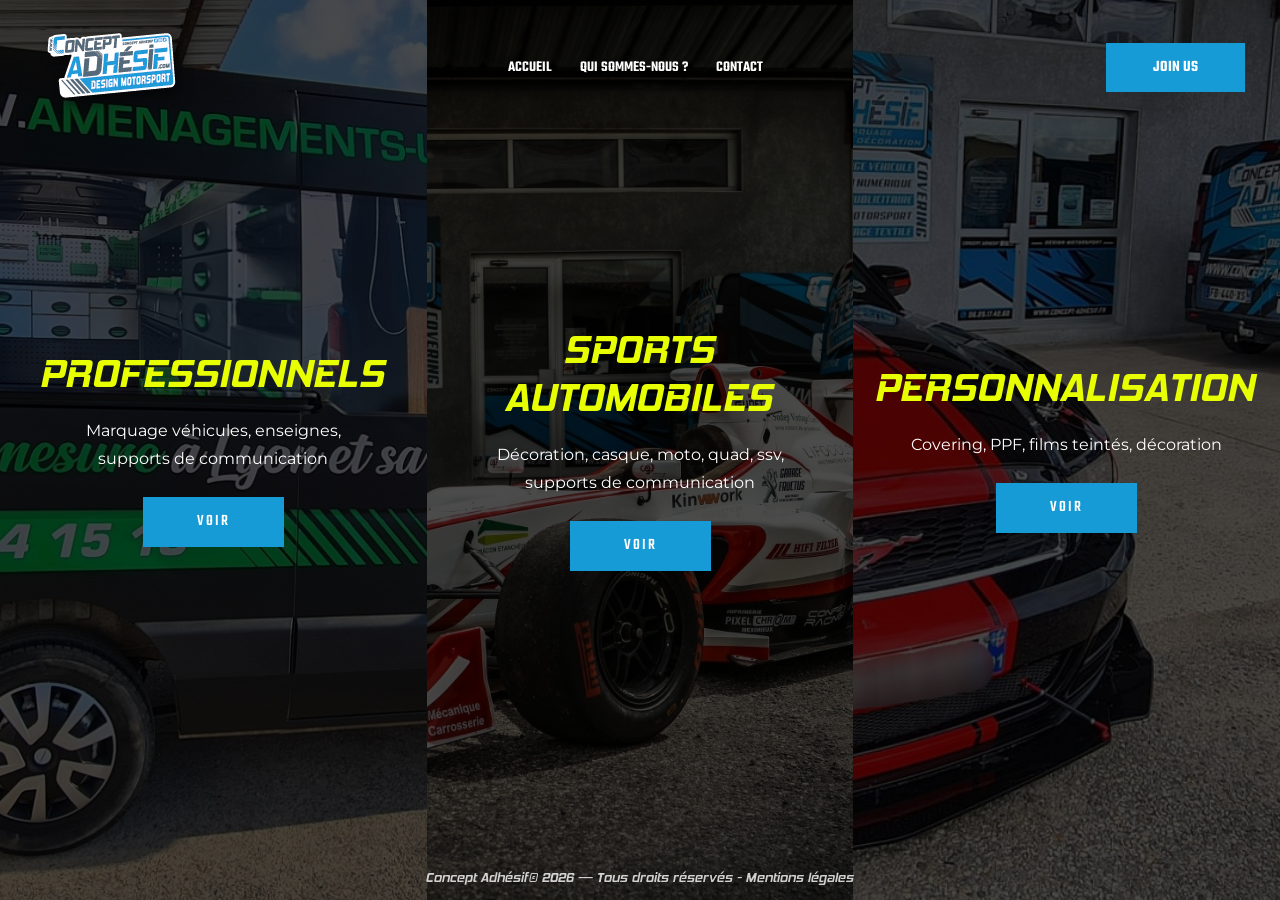
==== index.html @ bd7f1be7 "Ajouts de la base du site" ====
<!doctype html>
<html class="no-js" lang="zxx">

<head>
    <meta charset="utf-8">
    <meta http-equiv="x-ua-compatible" content="ie=edge">
    <title>gym</title>
    <meta name="description" content="">
    <meta name="viewport" content="width=device-width, initial-scale=1">

    <!-- <link rel="manifest" href="site.webmanifest"> -->
    <link rel="shortcut icon" type="image/x-icon" href="img/favicon.png">
    <!-- Place favicon.ico in the root directory -->

    <!-- CSS here -->
    <link rel="stylesheet" href="css/bootstrap.min.css">
    <link rel="stylesheet" href="css/owl.carousel.min.css">
    <link rel="stylesheet" href="css/magnific-popup.css">
    <link rel="stylesheet" href="css/font-awesome.min.css">
    <link rel="stylesheet" href="css/themify-icons.css">
    <link rel="stylesheet" href="css/gijgo.css">
    <link rel="stylesheet" href="css/nice-select.css">
    <link rel="stylesheet" href="css/flaticon.css">
    <link rel="stylesheet" href="css/slicknav.css">

    <link rel="stylesheet" href="css/style.css">
    <!-- <link rel="stylesheet" href="css/responsive.css"> -->
</head>

<body>
    <!--[if lte IE 9]>
            <p class="browserupgrade">You are using an <strong>outdated</strong> browser. Please <a href="https://browsehappy.com/">upgrade your browser</a> to improve your experience and security.</p>
        <![endif]-->

    <!-- header-start -->
    <header>
        <div class="header-area ">
            <div id="sticky-header" class="main-header-area">
                <div class="container-fluid ">
                    <div class="header_bottom_border">
                        <div class="row align-items-center">
                            <div class="col-xl-3 col-lg-2">
                                <div class="logo">
                                    <a href="index.html">
                                        <img src="img/logo-01.png" alt="">
                                    </a>
                                </div>
                            </div>
                            <div class="col-xl-6 col-lg-7">
                                <div class="main-menu  d-none d-lg-block">
                                    <nav>
                                        <ul id="navigation">
                                            <li><a href="index.html">Accueil</a></li>
                                            <li><a href="about.html">Qui sommes-nous ?</a></li>
                                            <li><a href="contact.html">Contact</a></li>
                                        </ul>
                                    </nav>
                                </div>
                            </div>
                            <div class="col-xl-3 col-lg-3 d-none d-lg-block">
                                <div class="Appointment">
                                    <div class="book_btn d-none d-lg-block">
                                        <a href="#">Join Us</a>
                                    </div>
                                </div>
                            </div>
                            <div class="col-12">
                                <div class="mobile_menu d-block d-lg-none"></div>
                            </div>
                        </div>
                    </div>

                </div>
            </div>
        </div>
    </header>
    <!-- header-end -->

    <!--  slider_area_start
    <div class="slider_area">
        <div class="slider_active owl-carousel">
            <div class="single_slider  d-flex align-items-center slider_bg_1 overlay">
                <div class="container">
                    <div class="row align-items-center justify-content-center">
                        <div class="col-xl-12">
                            <div class="slider_text text-center">
                                <span>Build Up Your</span>
                                <h3>Body Shape</h3>
                                <p>Build Your Body and Fitness with Professional Touch</p>
                                <a href="#" class="boxed-btn3">Join Us</a>
                            </div>
                        </div>
                    </div>
                </div>
            </div>
            <div class="single_slider  d-flex align-items-center slider_bg_2 overlay">
                <div class="container">
                    <div class="row align-items-center justify-content-center">
                        <div class="col-xl-12">
                            <div class="slider_text text-center">
                                <span>Build Up Your</span>
                                <h3>Strength</h3>
                                <p>Build Your Body and Fitness with Professional Touch</p>
                                <a href="#" class="boxed-btn3">Join Us</a>
                            </div>
                        </div>
                    </div>
                </div>
            </div>
            <div class="single_slider  d-flex align-items-center slider_bg_1 overlay">
                <div class="container">
                    <div class="row align-items-center justify-content-center">
                        <div class="col-xl-12">
                            <div class="slider_text text-center">
                                <span>Build Up Your</span>
                                <h3>Body Shape</h3>
                                <p>Build Your Body and Fitness with Professional Touch</p>
                                <a href="#" class="boxed-btn3">Join Us</a>
                            </div>
                        </div>
                    </div>
                </div>
            </div>
            <div class="single_slider  d-flex align-items-center slider_bg_2 overlay">
                <div class="container">
                    <div class="row align-items-center justify-content-center">
                        <div class="col-xl-12">
                            <div class="slider_text text-center">
                                <span>Build Up Your</span>
                                <h3>Strength</h3>
                                <p>Build Your Body and Fitness with Professional Touch</p>
                                <a href="#" class="boxed-btn3">Join Us</a>
                            </div>
                        </div>
                    </div>
                </div>
            </div>
        </div>
    </div>
     slider_area_end --> 

    <!-- catagory_area  -->
    <div class="catagory_area full-height">
    <div class="container-fluid p-0 h-100">
        <div class="row no-gutters h-100">
            
            <div class="col-lg-4 col-md-4 col-sm-12 h-100">
                <div class="single_catagory text-center overlay2 cat_bg_1 h-100">
                    <h3>Professionnels</h3>
                    <p>Marquage véhicules, enseignes,<br>supports de communication</p>
                    <a href="#" class="boxed-btn3">Voir</a>
                </div>
            </div>

            <div class="col-lg-4 col-md-4 col-sm-12 h-100">
                <div class="single_catagory text-center overlay2 cat_bg_2 h-100">
                    <h3>Sports automobiles</h3>
                    <p>Décoration, casque, moto, quad, ssv,<br>supports de communication</p>
                    <a href="#" class="boxed-btn3">Voir</a>
                </div>
            </div>

            <div class="col-lg-4 col-md-4 col-sm-12 h-100">
                <div class="single_catagory text-center overlay2 cat_bg_3 h-100">
                    <h3>Personnalisation</h3>
                    <p>Covering, PPF, films teintés, décoration</p>
                    <a href="#" class="boxed-btn3">Voir</a>
                </div>
            </div>
        </div>
    </div>
</div>
<div class="footer-text">
    Concept Adhésif© 2026 — Tous droits réservés - Mentions légales
</div>
    <!--/ catagory_area  -->

    <!-- features_area_start 
    <div class="features_area">
        <div class="container">
            <div class="row">
                <div class="col-xl-12">
                    <div class="section_title text-center mb-73">
                        <h3>Our Features</h3>
                        <p>There are many variations of passages of lorem Ipsum available, but the majority <br> have suffered alteration.</p>
                    </div>
                </div>
            </div>
            <div class="row">
                <div class="col-lg-3 col-md-6">
                    <div class="single_feature text-center mb-73">
                        <div class="icon">
                            <img src="img/svg_icon/1.svg" alt="">
                        </div>
                        <h4>Weightlifting</h4>
                        <p>There are many variations of passages of lorem Ipsum available.</p>
                    </div>
                </div>
                <div class="col-lg-3 col-md-6">
                    <div class="single_feature text-center">
                        <div class="icon">
                            <img src="img/svg_icon/2.svg" alt="">
                        </div>
                        <h4>Specific Muscles</h4>
                        <p>There are many variations of passages of lorem Ipsum available.</p>
                    </div>
                </div>
                <div class="col-lg-3 col-md-6">
                    <div class="single_feature text-center">
                        <div class="icon">
                            <img src="img/svg_icon/3.svg" alt="">
                        </div>
                        <h4>Flex Your Muscles</h4>
                        <p>There are many variations of passages of lorem Ipsum available.</p>
                    </div>
                </div>
                <div class="col-lg-3 col-md-6">
                    <div class="single_feature text-center">
                        <div class="icon">
                            <img src="img/svg_icon/4.svg" alt="">
                        </div>
                        <h4>Cardio Exercises</h4>
                        <p>There are many variations of passages of lorem Ipsum available.</p>
                    </div>
                </div>
            </div>
        </div>
    </div>
     features_area_end  -->
<!--
    <div class="offer_area offer_bg">
        <div class="container">
            <div class="row justify-content-end">
                <div class="col-lg-6">
                    <div class="offer_text">
                        <h4>A Big Offer for <br>
                                This Summer</h4>
                        <h3>50% Off</h3>
                        <p>There are many variations of passages of lorem Ipsum available, but the majority have suffered alteration.</p>
                        <a href="#" class="boxed-btn3">Join Now</a>
                    </div>
                </div>
            </div>
        </div>
    </div>



    <div class="priscing_area">
            <div class="container">
                    <div class="row">
                            <div class="col-xl-12">
                                <div class="section_title text-center mb-73">
                                    <h3>Our Pricing</h3>
                                    <p>There are many variations of passages of lorem Ipsum available, but the majority <br> have suffered alteration.</p>
                                </div>
                            </div>
                        </div>
                <div class="row">
                    <div class="col-lg-4 col-md-6">
                        <div class="single_prising text-center">
                            <div class="prising_header">
                                    <h3>Beginner</h3>
                                    <span>$45/m</span>
                            </div>
                            <div class="pricing_body">
                                <ul>
                                    <li>24h unlimited access</li>
                                    <li>Trainer Advice</li>
                                    <li class="off-color">Locker + Bathroom</li>
                                    <li class="off-color">Personal trainer</li>
                                </ul>
                            </div>
                            <div class="pricing_btn">
                                    <a href="#" class="boxed-btn3">Join Now</a>
                            </div>
                        </div>
                    </div>
                    <div class="col-lg-4 col-md-6">
                        <div class="single_prising text-center">
                            <div class="prising_header">
                                    <h3>Expert</h3>
                                    <span>$45/m</span>
                            </div>
                            <div class="pricing_body">
                                <ul>
                                    <li>24h unlimited access</li>
                                    <li>Trainer Advice</li>
                                    <li class="off-color">Locker + Bathroom</li>
                                    <li class="off-color">Personal trainer</li>
                                </ul>
                            </div>
                            <div class="pricing_btn">
                                    <a href="#" class="boxed-btn3">Join Now</a>
                            </div>
                        </div>
                    </div>
                    <div class="col-lg-4 col-md-6">
                        <div class="single_prising text-center">
                            <div class="prising_header">
                                    <h3>Pro</h3>
                                    <span>$45/m</span>
                            </div>
                            <div class="pricing_body">
                                <ul>
                                    <li>24h unlimited access</li>
                                    <li>Trainer Advice</li>
                                    <li class="off-color">Locker + Bathroom</li>
                                    <li class="off-color">Personal trainer</li>
                                </ul>
                            </div>
                            <div class="pricing_btn">
                                    <a href="#" class="boxed-btn3">Join Now</a>
                            </div>
                        </div>
                    </div>
                </div>
            </div>
        </div>

-->

    <!-- gallery_start 
    <div class="gallery_area">
        <div class="single_gallery big_img">
            <div class="hover_pop">
                    <a class="popup-image" href="img/gallery/1.png">
                        <i class="ti-plus"></i>
                    </a>
            </div>
            <img src="img/gallery/1.png" alt="">
        </div>
        <div class="single_gallery big_img">
                <div class="hover_pop">
                        <a class="popup-image" href="img/gallery/2.png">
                            <i class="ti-plus"></i>
                        </a>
                </div>
            <img src="img/gallery/2.png" alt="">
        </div>
        <div class="single_gallery small_img">
                <div class="hover_pop">
                        <a class="popup-image" href="img/gallery/3.png">
                            <i class="ti-plus"></i>
                        </a>
                </div>
            <img src="img/gallery/3.png" alt="">
        </div>
        <div class="single_gallery small_img">
                <div class="hover_pop">
                        <a class="popup-image" href="img/gallery/4.png">
                            <i class="ti-plus"></i>
                        </a>
                </div>
                <img src="img/gallery/4.png" alt="">
            </div>
        <div class="single_gallery big_img">
                <div class="hover_pop">
                        <a class="popup-image" href="img/gallery/5.png">
                            <i class="ti-plus"></i>
                        </a>
                </div>
            <img src="img/gallery/5.png" alt="">
        </div>
        <div class="single_gallery big_img">
                <div class="hover_pop">
                        <a class="popup-image" href="img/gallery/6.png">
                            <i class="ti-plus"></i>
                        </a>
                </div>
            <img src="img/gallery/6.png" alt="">
        </div>

    </div>
    gallery_area_end  -->
    <!-- <a href="#" class="view_pore boxed-btn3">View More</a> -->
    <!-- team_area_start 
    <div class="team_area team_bg_1 overlay2">
            <div class="container">
                    <div class="row">
                            <div class="col-xl-12">
                                <div class="section_title text-center mb-73">
                                    <h3>Our Trainers</h3>
                                    <p>There are many variations of passages of lorem Ipsum available, but the majority <br> have suffered alteration.</p>
                                </div>
                            </div>
                        </div>
                <div class="row">
                    <div class="col-lg-4 col-md-6">
                        <div class="single_team">
                            <div class="team_thumb">
                                <img src="img/team/1.png" alt="">
                                <div class="team_hover">
                                    <div class="hover_inner text-center">
                                        <ul>
                                            <li><a href="#"> <i class="fa fa-facebook"></i> </a></li>
                                            <li><a href="#"> <i class="fa fa-twitter"></i> </a></li>
                                            <li><a href="#"> <i class="fa fa-instagram"></i> </a></li>
                                        </ul>
                                    </div>
                                </div>
                            </div>
                            <div class="team_title text-center">
                                <h3>Jessica Mino</h3>
                                <p>Woman Trainer</p>
                            </div>
                        </div>
                    </div>
                    <div class="col-lg-4 col-md-6">
                        <div class="single_team">
                            <div class="team_thumb">
                                <img src="img/team/2.png" alt="">
                                <div class="team_hover">
                                    <div class="hover_inner text-center">
                                        <ul>
                                            <li><a href="#"> <i class="fa fa-facebook"></i> </a></li>
                                            <li><a href="#"> <i class="fa fa-twitter"></i> </a></li>
                                            <li><a href="#"> <i class="fa fa-instagram"></i> </a></li>
                                        </ul>
                                    </div>
                                </div>
                            </div>
                            <div class="team_title text-center">
                                <h3>Amit Khan</h3>
                                <p>Men Trainer</p>
                            </div>
                        </div>
                    </div>
                    <div class="col-lg-4 col-md-6">
                        <div class="single_team">
                            <div class="team_thumb">
                                <img src="img/team/3.png" alt="">
                                <div class="team_hover">
                                    <div class="hover_inner text-center">
                                        <ul>
                                            <li><a href="#"> <i class="fa fa-facebook"></i> </a></li>
                                            <li><a href="#"> <i class="fa fa-twitter"></i> </a></li>
                                            <li><a href="#"> <i class="fa fa-instagram"></i> </a></li>
                                        </ul>
                                    </div>
                                </div>
                            </div>
                            <div class="team_title text-center">
                                <h3>Paulo Rolac</h3>
                                <p>Men Trainer</p>
                            </div>
                        </div>
                    </div>
                </div>
            </div>
        </div>
     team_area_end  -->
    
    <!-- big_offer_area start 
    <div class="big_offer_area">
        <div class="container">
            <div class="row">
                <div class="col-xl-12">
                    <div class="offter_text text-center">
                        <h3>A Big Offer for <br>
                                This Summer</h3>
                        <a href="#" class="boxed-btn3">Join Now</a>
                    </div>
                </div>
            </div>
        </div>
    </div>
    big_offer_area end  -->




    <!-- footer_start 
    <footer class="footer">
        <div class="footer_top">
            <div class="container">
                <div class="row">
                    <div class="col-xl-3 col-md-6 col-lg-3 ">
                        <div class="footer_widget">
                            <div class="footer_logo">
                                <a href="#">
                                    <img src="img/footer_logo.png" alt="">
                                </a>
                            </div>
                            <p>5th flora, 700/D kings road, green <br> lane New York-1782 <br>
                                <a href="#">+10 367 826 2567</a> <br>
                                <a href="#">contact@carpenter.com</a>
                            </p>
                            <p>



                            </p>
                            <div class="socail_links">
                                <ul>
                                    <li>
                                        <a href="#">
                                            <i class="ti-facebook"></i>
                                        </a>
                                    </li>
                                    <li>
                                        <a href="#">
                                            <i class="ti-twitter-alt"></i>
                                        </a>
                                    </li>
                                    <li>
                                        <a href="#">
                                            <i class="fa fa-instagram"></i>
                                        </a>
                                    </li>
                                    <li>
                                        <a href="#">
                                            <i class="fa fa-pinterest"></i>
                                        </a>
                                    </li>
                                    <li>
                                        <a href="#">
                                            <i class="fa fa-youtube-play"></i>
                                        </a>
                                    </li>
                                </ul>
                            </div>

                        </div>
                    </div>
                    <div class="col-xl-4 col-md-6 col-lg-4 offset-xl-1">
                        <div class="footer_widget">
                            <h3 class="footer_title">
                                Useful Links
                            </h3>
                            <ul class="links">
                                <li><a href="#">Pricing</a></li>
                                <li><a href="#">About</a></li>
                                <li><a href="#"> Gallery</a></li>
                                <li><a href="#"> Contact</a></li>
                            </ul>
                        </div>
                    </div>
                    <div class="col-xl-4 col-md-6 col-lg-4">
                        <div class="footer_widget">
                            <h3 class="footer_title">
                                Subscribe
                            </h3>
                            <form action="#" class="newsletter_form">
                                <input type="text" placeholder="Enter your mail">
                                <button type="submit">Subscribe</button>
                            </form>
                            <p class="newsletter_text">Esteem spirit temper too say adieus who direct esteem esteems
                                luckily.</p>
                        </div>
                    </div>
                </div>
            </div>
        </div>
        <div class="copy-right_text">
            <div class="container">
                <div class="footer_border"></div>
                <div class="row">
                    <div class="col-xl-12">
                    -->
    <!-- footer_end  -->

    <!-- JS here -->
    <script src="js/vendor/modernizr-3.5.0.min.js"></script>
    <script src="js/vendor/jquery-1.12.4.min.js"></script>
    <script src="js/popper.min.js"></script>
    <script src="js/bootstrap.min.js"></script>
    <script src="js/owl.carousel.min.js"></script>
    <script src="js/isotope.pkgd.min.js"></script>
    <script src="js/ajax-form.js"></script>
    <script src="js/waypoints.min.js"></script>
    <script src="js/jquery.counterup.min.js"></script>
    <script src="js/imagesloaded.pkgd.min.js"></script>
    <script src="js/scrollIt.js"></script>
    <script src="js/jquery.scrollUp.min.js"></script>
    <script src="js/wow.min.js"></script>
    <script src="js/gijgo.min.js"></script>
    <script src="js/nice-select.min.js"></script>
    <script src="js/jquery.slicknav.min.js"></script>
    <script src="js/jquery.magnific-popup.min.js"></script>
    <script src="js/plugins.js"></script>



    <!--contact js-->
    <script src="js/contact.js"></script>
    <script src="js/jquery.ajaxchimp.min.js"></script>
    <script src="js/jquery.form.js"></script>
    <script src="js/jquery.validate.min.js"></script>
    <script src="js/mail-script.js"></script>


    <script src="js/main.js"></script>

</body>

</html>
---- css/themify-icons.css ----
@font-face {
	font-family: 'themify';
	src:url('../fonts/themify.eot?-fvbane');
	src:url('../fonts/themify.eot?#iefix-fvbane') format('embedded-opentype'),
		url('../fonts/themify.woff?-fvbane') format('woff'),
		url('../fonts/themify.ttf?-fvbane') format('truetype'),
		url('../fonts/themify.svg?-fvbane#themify') format('svg');
	font-weight: normal;
	font-style: normal;
}

[class^="ti-"], [class*=" ti-"] {
	font-family: 'themify';
	/* speak: none; */
	font-style: normal;
	font-weight: normal;
	font-variant: normal;
	text-transform: none;
	line-height: 1;

	/* Better Font Rendering =========== */
	-webkit-font-smoothing: antialiased;
	-moz-osx-font-smoothing: grayscale;
}

.ti-wand:before {
	content: "\e600";
}
.ti-volume:before {
	content: "\e601";
}
.ti-user:before {
	content: "\e602";
}
.ti-unlock:before {
	content: "\e603";
}
.ti-unlink:before {
	content: "\e604";
}
.ti-trash:before {
	content: "\e605";
}
.ti-thought:before {
	content: "\e606";
}
.ti-target:before {
	content: "\e607";
}
.ti-tag:before {
	content: "\e608";
}
.ti-tablet:before {
	content: "\e609";
}
.ti-star:before {
	content: "\e60a";
}
.ti-spray:before {
	content: "\e60b";
}
.ti-signal:before {
	content: "\e60c";
}
.ti-shopping-cart:before {
	content: "\e60d";
}
.ti-shopping-cart-full:before {
	content: "\e60e";
}
.ti-settings:before {
	content: "\e60f";
}
.ti-search:before {
	content: "\e610";
}
.ti-zoom-in:before {
	content: "\e611";
}
.ti-zoom-out:before {
	content: "\e612";
}
.ti-cut:before {
	content: "\e613";
}
.ti-ruler:before {
	content: "\e614";
}
.ti-ruler-pencil:before {
	content: "\e615";
}
.ti-ruler-alt:before {
	content: "\e616";
}
.ti-bookmark:before {
	content: "\e617";
}
.ti-bookmark-alt:before {
	content: "\e618";
}
.ti-reload:before {
	content: "\e619";
}
.ti-plus:before {
	content: "\e61a";
}
.ti-pin:before {
	content: "\e61b";
}
.ti-pencil:before {
	content: "\e61c";
}
.ti-pencil-alt:before {
	content: "\e61d";
}
.ti-paint-roller:before {
	content: "\e61e";
}
.ti-paint-bucket:before {
	content: "\e61f";
}
.ti-na:before {
	content: "\e620";
}
.ti-mobile:before {
	content: "\e621";
}
.ti-minus:before {
	content: "\e622";
}
.ti-medall:before {
	content: "\e623";
}
.ti-medall-alt:before {
	content: "\e624";
}
.ti-marker:before {
	content: "\e625";
}
.ti-marker-alt:before {
	content: "\e626";
}
.ti-arrow-up:before {
	content: "\e627";
}
.ti-arrow-right:before {
	content: "\e628";
}
.ti-arrow-left:before {
	content: "\e629";
}
.ti-arrow-down:before {
	content: "\e62a";
}
.ti-lock:before {
	content: "\e62b";
}
.ti-location-arrow:before {
	content: "\e62c";
}
.ti-link:before {
	content: "\e62d";
}
.ti-layout:before {
	content: "\e62e";
}
.ti-layers:before {
	content: "\e62f";
}
.ti-layers-alt:before {
	content: "\e630";
}
.ti-key:before {
	content: "\e631";
}
.ti-import:before {
	content: "\e632";
}
.ti-image:before {
	content: "\e633";
}
.ti-heart:before {
	content: "\e634";
}
.ti-heart-broken:before {
	content: "\e635";
}
.ti-hand-stop:before {
	content: "\e636";
}
.ti-hand-open:before {
	content: "\e637";
}
.ti-hand-drag:before {
	content: "\e638";
}
.ti-folder:before {
	content: "\e639";
}
.ti-flag:before {
	content: "\e63a";
}
.ti-flag-alt:before {
	content: "\e63b";
}
.ti-flag-alt-2:before {
	content: "\e63c";
}
.ti-eye:before {
	content: "\e63d";
}
.ti-export:before {
	content: "\e63e";
}
.ti-exchange-vertical:before {
	content: "\e63f";
}
.ti-desktop:before {
	content: "\e640";
}
.ti-cup:before {
	content: "\e641";
}
.ti-crown:before {
	content: "\e642";
}
.ti-comments:before {
	content: "\e643";
}
.ti-comment:before {
	content: "\e644";
}
.ti-comment-alt:before {
	content: "\e645";
}
.ti-close:before {
	content: "\e646";
}
.ti-clip:before {
	content: "\e647";
}
.ti-angle-up:before {
	content: "\e648";
}
.ti-angle-right:before {
	content: "\e649";
}
.ti-angle-left:before {
	content: "\e64a";
}
.ti-angle-down:before {
	content: "\e64b";
}
.ti-check:before {
	content: "\e64c";
}
.ti-check-box:before {
	content: "\e64d";
}
.ti-camera:before {
	content: "\e64e";
}
.ti-announcement:before {
	content: "\e64f";
}
.ti-brush:before {
	content: "\e650";
}
.ti-briefcase:before {
	content: "\e651";
}
.ti-bolt:before {
	content: "\e652";
}
.ti-bolt-alt:before {
	content: "\e653";
}
.ti-blackboard:before {
	content: "\e654";
}
.ti-bag:before {
	content: "\e655";
}
.ti-move:before {
	content: "\e656";
}
.ti-arrows-vertical:before {
	content: "\e657";
}
.ti-arrows-horizontal:before {
	content: "\e658";
}
.ti-fullscreen:before {
	content: "\e659";
}
.ti-arrow-top-right:before {
	content: "\e65a";
}
.ti-arrow-top-left:before {
	content: "\e65b";
}
.ti-arrow-circle-up:before {
	content: "\e65c";
}
.ti-arrow-circle-right:before {
	content: "\e65d";
}
.ti-arrow-circle-left:before {
	content: "\e65e";
}
.ti-arrow-circle-down:before {
	content: "\e65f";
}
.ti-angle-double-up:before {
	content: "\e660";
}
.ti-angle-double-right:before {
	content: "\e661";
}
.ti-angle-double-left:before {
	content: "\e662";
}
.ti-angle-double-down:before {
	content: "\e663";
}
.ti-zip:before {
	content: "\e664";
}
.ti-world:before {
	content: "\e665";
}
.ti-wheelchair:before {
	content: "\e666";
}
.ti-view-list:before {
	content: "\e667";
}
.ti-view-list-alt:before {
	content: "\e668";
}
.ti-view-grid:before {
	content: "\e669";
}
.ti-uppercase:before {
	content: "\e66a";
}
.ti-upload:before {
	content: "\e66b";
}
.ti-underline:before {
	content: "\e66c";
}
.ti-truck:before {
	content: "\e66d";
}
.ti-timer:before {
	content: "\e66e";
}
.ti-ticket:before {
	content: "\e66f";
}
.ti-thumb-up:before {
	content: "\e670";
}
.ti-thumb-down:before {
	content: "\e671";
}
.ti-text:before {
	content: "\e672";
}
.ti-stats-up:before {
	content: "\e673";
}
.ti-stats-down:before {
	content: "\e674";
}
.ti-split-v:before {
	content: "\e675";
}
.ti-split-h:before {
	content: "\e676";
}
.ti-smallcap:before {
	content: "\e677";
}
.ti-shine:before {
	content: "\e678";
}
.ti-shift-right:before {
	content: "\e679";
}
.ti-shift-left:before {
	content: "\e67a";
}
.ti-shield:before {
	content: "\e67b";
}
.ti-notepad:before {
	content: "\e67c";
}
.ti-server:before {
	content: "\e67d";
}
.ti-quote-right:before {
	content: "\e67e";
}
.ti-quote-left:before {
	content: "\e67f";
}
.ti-pulse:before {
	content: "\e680";
}
.ti-printer:before {
	content: "\e681";
}
.ti-power-off:before {
	content: "\e682";
}
.ti-plug:before {
	content: "\e683";
}
.ti-pie-chart:before {
	content: "\e684";
}
.ti-paragraph:before {
	content: "\e685";
}
.ti-panel:before {
	content: "\e686";
}
.ti-package:before {
	content: "\e687";
}
.ti-music:before {
	content: "\e688";
}
.ti-music-alt:before {
	content: "\e689";
}
.ti-mouse:before {
	content: "\e68a";
}
.ti-mouse-alt:before {
	content: "\e68b";
}
.ti-money:before {
	content: "\e68c";
}
.ti-microphone:before {
	content: "\e68d";
}
.ti-menu:before {
	content: "\e68e";
}
.ti-menu-alt:before {
	content: "\e68f";
}
.ti-map:before {
	content: "\e690";
}
.ti-map-alt:before {
	content: "\e691";
}
.ti-loop:before {
	content: "\e692";
}
.ti-location-pin:before {
	content: "\e693";
}
.ti-list:before {
	content: "\e694";
}
.ti-light-bulb:before {
	content: "\e695";
}
.ti-Italic:before {
	content: "\e696";
}
.ti-info:before {
	content: "\e697";
}
.ti-infinite:before {
	content: "\e698";
}
.ti-id-badge:before {
	content: "\e699";
}
.ti-hummer:before {
	content: "\e69a";
}
.ti-home:before {
	content: "\e69b";
}
.ti-help:before {
	content: "\e69c";
}
.ti-headphone:before {
	content: "\e69d";
}
.ti-harddrives:before {
	content: "\e69e";
}
.ti-harddrive:before {
	content: "\e69f";
}
.ti-gift:before {
	content: "\e6a0";
}
.ti-game:before {
	content: "\e6a1";
}
.ti-filter:before {
	content: "\e6a2";
}
.ti-files:before {
	content: "\e6a3";
}
.ti-file:before {
	content: "\e6a4";
}
.ti-eraser:before {
	content: "\e6a5";
}
.ti-envelope:before {
	content: "\e6a6";
}
.ti-download:before {
	content: "\e6a7";
}
.ti-direction:before {
	content: "\e6a8";
}
.ti-direction-alt:before {
	content: "\e6a9";
}
.ti-dashboard:before {
	content: "\e6aa";
}
.ti-control-stop:before {
	content: "\e6ab";
}
.ti-control-shuffle:before {
	content: "\e6ac";
}
.ti-control-play:before {
	content: "\e6ad";
}
.ti-control-pause:before {
	content: "\e6ae";
}
.ti-control-forward:before {
	content: "\e6af";
}
.ti-control-backward:before {
	content: "\e6b0";
}
.ti-cloud:before {
	content: "\e6b1";
}
.ti-cloud-up:before {
	content: "\e6b2";
}
.ti-cloud-down:before {
	content: "\e6b3";
}
.ti-clipboard:before {
	content: "\e6b4";
}
.ti-car:before {
	content: "\e6b5";
}
.ti-calendar:before {
	content: "\e6b6";
}
.ti-book:before {
	content: "\e6b7";
}
.ti-bell:before {
	content: "\e6b8";
}
.ti-basketball:before {
	content: "\e6b9";
}
.ti-bar-chart:before {
	content: "\e6ba";
}
.ti-bar-chart-alt:before {
	content: "\e6bb";
}
.ti-back-right:before {
	content: "\e6bc";
}
.ti-back-left:before {
	content: "\e6bd";
}
.ti-arrows-corner:before {
	content: "\e6be";
}
.ti-archive:before {
	content: "\e6bf";
}
.ti-anchor:before {
	content: "\e6c0";
}
.ti-align-right:before {
	content: "\e6c1";
}
.ti-align-left:before {
	content: "\e6c2";
}
.ti-align-justify:before {
	content: "\e6c3";
}
.ti-align-center:before {
	content: "\e6c4";
}
.ti-alert:before {
	content: "\e6c5";
}
.ti-alarm-clock:before {
	content: "\e6c6";
}
.ti-agenda:before {
	content: "\e6c7";
}
.ti-write:before {
	content: "\e6c8";
}
.ti-window:before {
	content: "\e6c9";
}
.ti-widgetized:before {
	content: "\e6ca";
}
.ti-widget:before {
	content: "\e6cb";
}
.ti-widget-alt:before {
	content: "\e6cc";
}
.ti-wallet:before {
	content: "\e6cd";
}
.ti-video-clapper:before {
	content: "\e6ce";
}
.ti-video-camera:before {
	content: "\e6cf";
}
.ti-vector:before {
	content: "\e6d0";
}
.ti-themify-logo:before {
	content: "\e6d1";
}
.ti-themify-favicon:before {
	content: "\e6d2";
}
.ti-themify-favicon-alt:before {
	content: "\e6d3";
}
.ti-support:before {
	content: "\e6d4";
}
.ti-stamp:before {
	content: "\e6d5";
}
.ti-split-v-alt:before {
	content: "\e6d6";
}
.ti-slice:before {
	content: "\e6d7";
}
.ti-shortcode:before {
	content: "\e6d8";
}
.ti-shift-right-alt:before {
	content: "\e6d9";
}
.ti-shift-left-alt:before {
	content: "\e6da";
}
.ti-ruler-alt-2:before {
	content: "\e6db";
}
.ti-receipt:before {
	content: "\e6dc";
}
.ti-pin2:before {
	content: "\e6dd";
}
.ti-pin-alt:before {
	content: "\e6de";
}
.ti-pencil-alt2:before {
	content: "\e6df";
}
.ti-palette:before {
	content: "\e6e0";
}
.ti-more:before {
	content: "\e6e1";
}
.ti-more-alt:before {
	content: "\e6e2";
}
.ti-microphone-alt:before {
	content: "\e6e3";
}
.ti-magnet:before {
	content: "\e6e4";
}
.ti-line-double:before {
	content: "\e6e5";
}
.ti-line-dotted:before {
	content: "\e6e6";
}
.ti-line-dashed:before {
	content: "\e6e7";
}
.ti-layout-width-full:before {
	content: "\e6e8";
}
.ti-layout-width-default:before {
	content: "\e6e9";
}
.ti-layout-width-default-alt:before {
	content: "\e6ea";
}
.ti-layout-tab:before {
	content: "\e6eb";
}
.ti-layout-tab-window:before {
	content: "\e6ec";
}
.ti-layout-tab-v:before {
	content: "\e6ed";
}
.ti-layout-tab-min:before {
	content: "\e6ee";
}
.ti-layout-slider:before {
	content: "\e6ef";
}
.ti-layout-slider-alt:before {
	content: "\e6f0";
}
.ti-layout-sidebar-right:before {
	content: "\e6f1";
}
.ti-layout-sidebar-none:before {
	content: "\e6f2";
}
.ti-layout-sidebar-left:before {
	content: "\e6f3";
}
.ti-layout-placeholder:before {
	content: "\e6f4";
}
.ti-layout-menu:before {
	content: "\e6f5";
}
.ti-layout-menu-v:before {
	content: "\e6f6";
}
.ti-layout-menu-separated:before {
	content: "\e6f7";
}
.ti-layout-menu-full:before {
	content: "\e6f8";
}
.ti-layout-media-right-alt:before {
	content: "\e6f9";
}
.ti-layout-media-right:before {
	content: "\e6fa";
}
.ti-layout-media-overlay:before {
	content: "\e6fb";
}
.ti-layout-media-overlay-alt:before {
	content: "\e6fc";
}
.ti-layout-media-overlay-alt-2:before {
	content: "\e6fd";
}
.ti-layout-media-left-alt:before {
	content: "\e6fe";
}
.ti-layout-media-left:before {
	content: "\e6ff";
}
.ti-layout-media-center-alt:before {
	content: "\e700";
}
.ti-layout-media-center:before {
	content: "\e701";
}
.ti-layout-list-thumb:before {
	content: "\e702";
}
.ti-layout-list-thumb-alt:before {
	content: "\e703";
}
.ti-layout-list-post:before {
	content: "\e704";
}
.ti-layout-list-large-image:before {
	content: "\e705";
}
.ti-layout-line-solid:before {
	content: "\e706";
}
.ti-layout-grid4:before {
	content: "\e707";
}
.ti-layout-grid3:before {
	content: "\e708";
}
.ti-layout-grid2:before {
	content: "\e709";
}
.ti-layout-grid2-thumb:before {
	content: "\e70a";
}
.ti-layout-cta-right:before {
	content: "\e70b";
}
.ti-layout-cta-left:before {
	content: "\e70c";
}
.ti-layout-cta-center:before {
	content: "\e70d";
}
.ti-layout-cta-btn-right:before {
	content: "\e70e";
}
.ti-layout-cta-btn-left:before {
	content: "\e70f";
}
.ti-layout-column4:before {
	content: "\e710";
}
.ti-layout-column3:before {
	content: "\e711";
}
.ti-layout-column2:before {
	content: "\e712";
}
.ti-layout-accordion-separated:before {
	content: "\e713";
}
.ti-layout-accordion-merged:before {
	content: "\e714";
}
.ti-layout-accordion-list:before {
	content: "\e715";
}
.ti-ink-pen:before {
	content: "\e716";
}
.ti-info-alt:before {
	content: "\e717";
}
.ti-help-alt:before {
	content: "\e718";
}
.ti-headphone-alt:before {
	content: "\e719";
}
.ti-hand-point-up:before {
	content: "\e71a";
}
.ti-hand-point-right:before {
	content: "\e71b";
}
.ti-hand-point-left:before {
	content: "\e71c";
}
.ti-hand-point-down:before {
	content: "\e71d";
}
.ti-gallery:before {
	content: "\e71e";
}
.ti-face-smile:before {
	content: "\e71f";
}
.ti-face-sad:before {
	content: "\e720";
}
.ti-credit-card:before {
	content: "\e721";
}
.ti-control-skip-forward:before {
	content: "\e722";
}
.ti-control-skip-backward:before {
	content: "\e723";
}
.ti-control-record:before {
	content: "\e724";
}
.ti-control-eject:before {
	content: "\e725";
}
.ti-comments-smiley:before {
	content: "\e726";
}
.ti-brush-alt:before {
	content: "\e727";
}
.ti-youtube:before {
	content: "\e728";
}
.ti-vimeo:before {
	content: "\e729";
}
.ti-twitter:before {
	content: "\e72a";
}
.ti-time:before {
	content: "\e72b";
}
.ti-tumblr:before {
	content: "\e72c";
}
.ti-skype:before {
	content: "\e72d";
}
.ti-share:before {
	content: "\e72e";
}
.ti-share-alt:before {
	content: "\e72f";
}
.ti-rocket:before {
	content: "\e730";
}
.ti-pinterest:before {
	content: "\e731";
}
.ti-new-window:before {
	content: "\e732";
}
.ti-microsoft:before {
	content: "\e733";
}
.ti-list-ol:before {
	content: "\e734";
}
.ti-linkedin:before {
	content: "\e735";
}
.ti-layout-sidebar-2:before {
	content: "\e736";
}
.ti-layout-grid4-alt:before {
	content: "\e737";
}
.ti-layout-grid3-alt:before {
	content: "\e738";
}
.ti-layout-grid2-alt:before {
	content: "\e739";
}
.ti-layout-column4-alt:before {
	content: "\e73a";
}
.ti-layout-column3-alt:before {
	content: "\e73b";
}
.ti-layout-column2-alt:before {
	content: "\e73c";
}
.ti-instagram:before {
	content: "\e73d";
}
.ti-google:before {
	content: "\e73e";
}
.ti-github:before {
	content: "\e73f";
}
.ti-flickr:before {
	content: "\e740";
}
.ti-facebook:before {
	content: "\e741";
}
.ti-dropbox:before {
	content: "\e742";
}
.ti-dribbble:before {
	content: "\e743";
}
.ti-apple:before {
	content: "\e744";
}
.ti-android:before {
	content: "\e745";
}
.ti-save:before {
	content: "\e746";
}
.ti-save-alt:before {
	content: "\e747";
}
.ti-yahoo:before {
	content: "\e748";
}
.ti-wordpress:before {
	content: "\e749";
}
.ti-vimeo-alt:before {
	content: "\e74a";
}
.ti-twitter-alt:before {
	content: "\e74b";
}
.ti-tumblr-alt:before {
	content: "\e74c";
}
.ti-trello:before {
	content: "\e74d";
}
.ti-stack-overflow:before {
	content: "\e74e";
}
.ti-soundcloud:before {
	content: "\e74f";
}
.ti-sharethis:before {
	content: "\e750";
}
.ti-sharethis-alt:before {
	content: "\e751";
}
.ti-reddit:before {
	content: "\e752";
}
.ti-pinterest-alt:before {
	content: "\e753";
}
.ti-microsoft-alt:before {
	content: "\e754";
}
.ti-linux:before {
	content: "\e755";
}
.ti-jsfiddle:before {
	content: "\e756";
}
.ti-joomla:before {
	content: "\e757";
}
.ti-html5:before {
	content: "\e758";
}
.ti-flickr-alt:before {
	content: "\e759";
}
.ti-email:before {
	content: "\e75a";
}
.ti-drupal:before {
	content: "\e75b";
}
.ti-dropbox-alt:before {
	content: "\e75c";
}
.ti-css3:before {
	content: "\e75d";
}
.ti-rss:before {
	content: "\e75e";
}
.ti-rss-alt:before {
	content: "\e75f";
}
---- css/gijgo.css ----
.gj-button {
    background-color: #f5f5f5;
    border: 1px solid #ddd;
    color: #000;
    border-radius: 3px;
    padding: 6px 10px;
    cursor: pointer;
}

.gj-unselectable {
    -webkit-touch-callout: none;
    -webkit-user-select: none;
    -khtml-user-select: none;
    -moz-user-select: none;
    -ms-user-select: none;
    user-select: none;
}

.gj-row {
    display: -webkit-box;
    display: -ms-flexbox;
    display: flex;
    -ms-flex-wrap: wrap;
    flex-wrap: wrap;
}

.gj-margin-left-5 {
    margin-left: 5px;
}

.gj-margin-left-10 {
    margin-left: 10px;
}

.gj-width-full {
    width: 100%;
}

.gj-cursor-pointer {
    cursor: pointer;
}

.gj-text-align-center {
    text-align: center;
}

.gj-font-size-16 {
    font-size: 16px;
}

.gj-hidden {
    display: none;
}

/** Material Design */
.gj-button-md {
    background: 0 0;
    border: none;
    border-radius: 2px;
    color: rgba(0, 0, 0, 0.87);
    position: relative;
    height: 36px;
    margin: 0;
    min-width: 64px;
    padding: 0 16px;
    display: inline-block;
    font-family: "Roboto","Helvetica","Arial",sans-serif;
    font-size: 1rem;
    font-weight: 500;
    text-transform: uppercase;
    letter-spacing: 0;
    overflow: hidden;
    will-change: box-shadow;
    transition: box-shadow .2s cubic-bezier(.4,0,1,1),background-color .2s cubic-bezier(.4,0,.2,1),color .2s cubic-bezier(.4,0,.2,1);
    outline: none;
    cursor: pointer;
    text-decoration: none;
    text-align: center;
    line-height: 36px;
    vertical-align: middle;
    overflow: hidden;
    -webkit-user-select: none;
    -moz-user-select: none;
    -ms-user-select: none;
    user-select: none;
}

.gj-button-md:hover {
    background-color: rgba(158,158,158,.2);
}

.gj-button-md:disabled {
    color: rgba(0,0,0,.26);
    background: 0 0;
}

.gj-button-md .material-icons,
.gj-button-md .gj-icon {
    vertical-align: middle;
    /*font-size: 1.3rem;
    margin-right: 4px;*/
}

.gj-button-md.gj-button-md-icon {
    width: 24px;
    height: 31px;
    min-width: 24px;
    padding: 0px;
    display: table;
}

.gj-button-md.gj-button-md-icon .material-icons,
.gj-button-md.gj-button-md-icon .gj-icon {
    display: table-cell;
    margin-right: 0px;
    width: 24px;
    height: 24px;
}

.gj-button-md.active {
    background-color: rgba(158,158,158,.4);
}

.gj-button-md-group {
    position: relative;
    display: inline-block;
    vertical-align: middle;
}

.gj-textbox-md {
    border: none;
    border-bottom: 1px solid rgba(0,0,0,.42);
    display: block;
    font-family: "Helvetica","Arial",sans-serif;
    font-size: 16px;
    line-height: 16px;
    padding: 4px 0px;
    margin: 0;
    width: 100%;
    background: 0 0;
    text-align: left;
    color: rgba(0,0,0,.87);
}

.gj-textbox-md:focus,
.gj-textbox-md:active {
    border-bottom: 2px solid rgba(0,0,0,.42);
    outline: none;
}

.gj-textbox-md::placeholder {
    color: #8e8e8e;
}

.gj-textbox-md:-ms-input-placeholder {
    color: #8e8e8e;
}

.gj-textbox-md::-ms-input-placeholder {
    color: #8e8e8e;
}

.gj-md-spacer-24 {
    min-width: 24px;
    width: 24px;
    display: inline-block;
}

.gj-md-spacer-32 {
    min-width: 32px;
    width: 32px;
    display: inline-block;
}

.gj-modal {
    position: fixed;
    top: 0;
    right: 0;
    bottom: 0;
    left: 0;
    z-index: 1203;
    display: none;
    overflow: hidden;
    -webkit-overflow-scrolling: touch;
    outline: 0;
    background-color: rgba(0, 0, 0, 0.54118);
    transition: 200ms ease opacity;
    will-change: opacity;
}

/* List */
ul.gj-list li [data-role="wrapper"] {
    display: table;
    width: 100%;
}

ul.gj-list li [data-role="checkbox"] {
    display: table-cell;
    vertical-align:middle;
    text-align:center;
}

ul.gj-list li [data-role="image"] {
    display: table-cell;
    vertical-align:middle;
    text-align:center;
}

ul.gj-list li [data-role="display"] {
    display: table-cell;
    vertical-align:middle;
    cursor: pointer;
}

ul.gj-list li [data-role="display"]:empty:before {
  content: "\200b"; /* unicode zero width space character */
}

/* List - Bootstrap */
ul.gj-list-bootstrap {
    padding-left: 0px;
    margin-bottom: 0px;
}

ul.gj-list-bootstrap li {
    padding: 0px;
}

ul.gj-list-bootstrap li [data-role="wrapper"] {
    padding: 0px 10px;
}

ul.gj-list-bootstrap li [data-role="checkbox"] {
    width: 24px;
    padding: 3px;
}

ul.gj-list-bootstrap li [data-role="image"] {
    width: 24px;
    height: 24px;
}

ul.gj-list-bootstrap li [data-role="display"] {
    padding: 8px 0px 8px 4px;
}

.list-group-item.active ul li, .list-group-item.active:focus ul li, .list-group-item.active:hover ul li {
    text-shadow: none;
    color:initial;
}

/* List - Material Design */
ul.gj-list-md {
    padding: 0px;
    list-style: none;
    list-style-type: none;
    line-height: 24px;
    letter-spacing: 0;
    color: #616161; /* Gray 700 */
}

ul.gj-list-md li {
    display: list-item;
    list-style-type: none;
    padding: 0px;
    min-height: unset;
    box-sizing: border-box;
    align-items: center;
    cursor: default;
    overflow: hidden;

    font-family: "Roboto","Helvetica","Arial",sans-serif;
    font-size: 16px;
    font-weight: 400;
    letter-spacing: .04em;
    line-height: 1;
    
    -webkit-flex-direction: row;
    -ms-flex-direction: row;
    flex-direction: row;
    -webkit-flex-wrap: nowrap;
    -ms-flex-wrap: nowrap;
    flex-wrap: nowrap;
}

ul.gj-list-md li [data-role="checkbox"] {
    height: 24px;
    width: 24px;
}

ul.gj-list-md li [data-role="image"] {
    height: 24px;
    width: 24px;
}

ul.gj-list-md li [data-role="display"] {
    padding: 8px 0px 8px 5px;
    order: 0;
    flex-grow: 2;
    text-decoration: none;
    box-sizing: border-box;
    align-items: center;
    text-align: left;
    color: rgba(0,0,0,.87);
}

ul.gj-list-md li.disabled>[data-role="wrapper"]>[data-role="display"] {
    color: #9E9E9E; /* Gray 500 */
}

.gj-list-md-active {
    background: #e0e0e0;
    color: #3f51b5;
}


/* Picker */
.gj-picker {
    position: absolute;
    z-index: 1203;
    background-color: #fff;
}

.gj-picker .selected {
    color: #fff;
}

/* Material Design */
.gj-picker-md {
    font-family: "Roboto","Helvetica","Arial",sans-serif;
    font-size: 16px;
    font-weight: 400;
    letter-spacing: .04em;
    line-height: 1;
    color: rgba(0,0,0,.87);
    border: 1px solid #E0E0E0;
}

.gj-modal .gj-picker-md {
    border: 0px;
}

.gj-picker-md [role="header"] {
    color: rgba(255, 255, 255, 0.54);
    display: flex;
    background: #2196f3;
    align-items: baseline;
    user-select: none;
    justify-content: center;
}

.gj-picker-md [role="footer"] {
    float: right;
    padding: 10px;
}

.gj-picker-md [role="footer"] button.gj-button-md {
    color: #2196f3;
    font-weight: bold;
    font-size: 13px;
}

/* Bootstrap */
.gj-picker-bootstrap {
    border-radius: 4px;
    border: 1px solid #E0E0E0;
}

.gj-picker-bootstrap .selected {
    color: #888;
}

.gj-picker-bootstrap [role="header"] {
    background: #eee;
    color: #AAA;
}
@font-face {
    font-family: 'gijgo-material';
    src: url('../fonts/gijgo-material.eot?235541');
    src: url('../fonts/gijgo-material.eot?235541#iefix') format('embedded-opentype'), url('../fonts/gijgo-material.ttf?235541') format('truetype'), url('../fonts/gijgo-material.woff?235541') format('woff'), url('../fonts/gijgo-material.svg?235541#gijgo-material') format('svg');
    font-weight: normal;
    font-style: normal;
}

.gj-icon {
    /* use !important to prevent issues with browser extensions that change fonts */
    font-family: 'gijgo-material' !important;
    font-size: 24px;
    speak: none;
    font-style: normal;
    font-weight: normal;
    font-variant: normal;
    text-transform: none;
    line-height: 1;
    /* Enable Ligatures ================ */
    letter-spacing: 0;
    -webkit-font-feature-settings: "liga";
    -moz-font-feature-settings: "liga=1";
    -moz-font-feature-settings: "liga";
    -ms-font-feature-settings: "liga" 1;
    font-feature-settings: "liga";
    -webkit-font-variant-ligatures: discretionary-ligatures;
    font-variant-ligatures: discretionary-ligatures;
    /* Better Font Rendering =========== */
    -webkit-font-smoothing: antialiased;
    -moz-osx-font-smoothing: grayscale;
}

.gj-icon.undo:before {
    content: "\e900";
}

.gj-icon.vertical-align-top:before {
    content: "\e901";
}

.gj-icon.vertical-align-center:before {
    content: "\e902";
}

.gj-icon.vertical-align-bottom:before {
    content: "\e903";
}

.gj-icon.arrow-dropup:before {
    content: "\e904";
}

.gj-icon.clock:before {
    content: "\e905";
}

.gj-icon.refresh:before {
    content: "\e906";
}

.gj-icon.last-page:before {
    content: "\e907";
}

.gj-icon.first-page:before {
    content: "\e908";
}

.gj-icon.cancel:before {
    content: "\e909";
}

.gj-icon.clear:before {
    content: "\e90a";
}

.gj-icon.check-circle:before {
    content: "\e90b";
}

.gj-icon.delete:before {
    content: "\e90c";
}

.gj-icon.arrow-upward:before {
    content: "\e90d";
}

.gj-icon.arrow-forward:before {
    content: "\e90e";
}

.gj-icon.arrow-downward:before {
    content: "\e90f";
}

.gj-icon.arrow-back:before {
    content: "\e910";
}

.gj-icon.list-numbered:before {
    content: "\e911";
}

.gj-icon.list-bulleted:before {
    content: "\e912";
}

.gj-icon.indent-increase:before {
    content: "\e913";
}

.gj-icon.indent-decrease:before {
    content: "\e914";
}

.gj-icon.redo:before {
    content: "\e915";
}

.gj-icon.align-right:before {
    content: "\e916";
}

.gj-icon.align-left:before {
    content: "\e917";
}

.gj-icon.align-justify:before {
    content: "\e918";
}

.gj-icon.align-center:before {
    content: "\e919";
}

.gj-icon.strikethrough:before {
    content: "\e91a";
}

.gj-icon.italic:before {
    content: "\e91b";
}

.gj-icon.underlined:before {
    content: "\e91c";
}

.gj-icon.bold:before {
    content: "\e91d";
}

.gj-icon.arrow-dropdown:before {
    content: "\e91e";
}

.gj-icon.done:before {
    content: "\e91f";
}

.gj-icon.pencil:before {
    content: "\e920";
}

.gj-icon.minus:before {
    content: "\e921";
}

.gj-icon.plus:before {
    content: "\e922";
}

.gj-icon.chevron-up:before {
    content: "\e923";
}

.gj-icon.chevron-right:before {
    content: "\e924";
}

.gj-icon.chevron-down:before {
    content: "\e925";
}

.gj-icon.chevron-left:before {
    content: "\e926";
}

.gj-icon.event:before {
    content: "\e927";
}
.gj-draggable {
    cursor: move;
}
.gj-resizable-handle {
    position: absolute;
    font-size: 0.1px;
    display: block;
    -ms-touch-action: none;
    touch-action: none;
    z-index: 1203;
}

.gj-resizable-n {
    cursor: n-resize;
    height: 7px;
    width: 100%;
    top: -5px;
    left: 0;
}
.gj-resizable-e {
    cursor: e-resize;
    width: 7px;
    right: -5px;
    top: 0;
    height: 100%;
}
.gj-resizable-s {
    cursor: s-resize;
    height: 7px;
    width: 100%;
    bottom: -5px;
    left: 0;
}
.gj-resizable-w {
	cursor: w-resize;
	width: 7px;
	left: -5px;
	top: 0;
	height: 100%;
}
.gj-resizable-se {
	cursor: se-resize;
	width: 12px;
	height: 12px;
	right: 1px;
	bottom: 1px;
}
.gj-resizable-sw {
	cursor: sw-resize;
	width: 9px;
	height: 9px;
	left: -5px;
	bottom: -5px;
}
.gj-resizable-nw {
	cursor: nw-resize;
	width: 9px;
	height: 9px;
	left: -5px;
	top: -5px;
}
.gj-resizable-ne {
	cursor: ne-resize;
	width: 9px;
	height: 9px;
	right: -5px;
	top: -5px;
}

.gj-dialog-footer {
    position: absolute;
    bottom: 0px;
    width: 100%;
    margin-top: 0px;
}

.gj-dialog-scrollable [data-role="body"] {
    overflow-x: hidden;
    overflow-y: scroll;
}

/** Bootstrap 3 **/
.gj-dialog-bootstrap {
    overflow: hidden;
    z-index: 1202;
}

.gj-dialog-bootstrap [data-role="title"] {
    display: inline;
}
.gj-dialog-bootstrap [data-role="close"] {
    line-height: 1.42857143;
}

/** Bootstrap 4 **/
.gj-dialog-bootstrap4 {
    overflow: hidden;
    z-index: 1202;
}

.gj-dialog-bootstrap4 [data-role="title"] {
    display: inline;
}
.gj-dialog-bootstrap4 [data-role="close"] {
    line-height: 1.5;
}

/** Material Design **/
.gj-dialog-md {
    background-color: #FFF;
    overflow: hidden;
    border: none;
    box-shadow: 0 11px 15px -7px rgba(0,0,0,.2), 0 24px 38px 3px rgba(0,0,0,.14), 0 9px 46px 8px rgba(0,0,0,.12);
    box-sizing: border-box;
    position: relative;
    display: -webkit-box;
    display: -webkit-flex;
    display: -ms-flexbox;
    display: flex;
    -webkit-box-orient: vertical;
    -webkit-box-direction: normal;
    -webkit-flex-direction: column;
    -ms-flex-direction: column;
    flex-direction: column;
    -webkit-background-clip: padding-box;
    background-clip: padding-box;
    outline: 0;
    z-index: 1202;
}

.gj-dialog-md-header {
    padding: 24px 24px 0px 24px;
    font-family: "Roboto","Helvetica","Arial",sans-serif;
}

.gj-dialog-md-title {
    margin: 0;
    font-weight: 400;
    display: inline;
    line-height: 28px;
    font-size: 20px;
}

.gj-dialog-md-close {
    -webkit-appearance: none;
    padding: 0;
    cursor: pointer;
    background: 0 0;
    border: 0;
    float: right;
    line-height: 28px;
    font-size: 28px;
}

.gj-dialog-md-body {
    padding: 20px 24px 24px 24px;
    color: rgba(0,0,0,.54);
    font-family: "Helvetica","Arial",sans-serif;
    font-size: 14px;
    font-weight: 400;
    line-height: 20px;
}

.gj-dialog-md-footer {
    padding: 8px 8px 8px 24px;
    display: -webkit-flex;
    display: -ms-flexbox;
    display: flex;
    -webkit-flex-direction: row-reverse;
    -ms-flex-direction: row-reverse;
    flex-direction: row-reverse;
    -webkit-flex-wrap: wrap;
    -ms-flex-wrap: wrap;
    flex-wrap: wrap;

    box-sizing: border-box;
}

.gj-dialog-md-footer>*:first-child {
    margin-right: 0;
}

.gj-dialog-md-footer>* {
    margin-right: 8px;
    height: 36px;
}
DIV.gj-grid-wrapper {
    margin: auto;
    position: relative;
    clear:both;
    z-index: 1;
}

TABLE.gj-grid {
    margin: auto;    
    border-collapse: collapse;
    width: 100%;
    table-layout: fixed;
}

TABLE.gj-grid THEAD TH [data-role="selectAll"] {
    margin: auto;
}

TABLE.gj-grid THEAD TH [data-role="title"] {
    display: inline-block;
}

TABLE.gj-grid THEAD TH [data-role="sorticon"] {
    display: inline-block;
}

TABLE.gj-grid THEAD TH {
    overflow: hidden;
    text-overflow: ellipsis;
}

TABLE.gj-grid.autogrow-header-row THEAD TH {
    overflow: auto;
    text-overflow: initial;
    white-space: pre-wrap;
    -ms-word-break: break-word;
    word-break: break-word;
}

TABLE.gj-grid > tbody > tr > td {
    overflow: hidden;
    position: relative;
}

table.gj-grid tbody div[data-role="display"] {
    vertical-align: middle;
    text-indent: 0;
    white-space: pre-wrap;
    -ms-word-break: break-word;
    word-break: break-word;
}

table.gj-grid.fixed-body-rows tbody div[data-role="display"] {
    overflow: hidden;
    text-overflow: ellipsis;
    white-space: nowrap;
    -ms-word-break: initial;
    word-break: initial;
}

table.gj-grid tfoot DIV[data-role="display"] {
    vertical-align: middle;
    text-indent: 0;
    display: flex;
}

TABLE.gj-grid .fa {
    padding: 2px;
}

TABLE.gj-grid > tbody > tr > td > div {
    padding: 2px;
    overflow: hidden;
}

DIV.gj-grid-wrapper DIV.gj-grid-loading-cover
{
    background: #BBBBBB;
    opacity: 0.5;
    position: absolute;
    vertical-align: middle;
}

DIV.gj-grid-wrapper DIV.gj-grid-loading-text
{
    position: absolute;
    font-weight: bold;
}

/* Bootstrap Theme */
table.gj-grid-bootstrap thead th {
    background-color: #f5f5f5;
    vertical-align:middle;
}

table.gj-grid-bootstrap thead th [data-role="sorticon"] {
    margin-left: 5px;
}

table.gj-grid-bootstrap thead th [data-role="sorticon"] i.gj-icon,
table.gj-grid-bootstrap thead th [data-role="sorticon"] i.material-icons {
    position: absolute;
    font-size: 20px;
    top: 15px;
}

table.gj-grid-bootstrap tbody tr td div[data-role="display"] {
    padding: 0px;
}

.gj-grid-bootstrap-4 .gj-checkbox-bootstrap {
    display: inline-block;
    padding-top: 2px;
}

.gj-grid-bootstrap-4 tbody tr.active {
    background-color: rgba(0,0,0,.075);
}

/* Material Design Theme */
.gj-grid-md {
    position: relative;
    border: 1px solid #e0e0e0;
    border-collapse: collapse;
    white-space: nowrap;
    font-size: 13px;
    font-family: "Roboto","Helvetica","Arial",sans-serif;
    background-color: #fff;
}

.gj-grid-md td:first-of-type, .gj-grid-md th:first-of-type {
    padding-left: 24px;
}

.gj-grid-md th {
    position: relative;
    vertical-align: bottom;
    font-weight: 700;
    line-height: 31px;
    letter-spacing: 0;
    height: 56px;
    font-size: 12px;
    color: rgba(0,0,0,.54);
    padding-bottom: 8px;
    box-sizing: border-box;
    padding: 12px 18px;
    text-align: right;
}

.gj-grid-md td {
    position: relative;
    height: 48px;
    border-top: 1px solid #e0e0e0;
    border-bottom: 1px solid #e0e0e0;
    padding: 12px 18px;
    box-sizing: border-box;
    text-align: left;
    color: rgba(0,0,0,.87);
}

.gj-grid-md tbody tr {
    position: relative;
    height: 48px;
    transition-duration: .28s;
    transition-timing-function: cubic-bezier(.4,0,.2,1);
    transition-property: background-color;
}

.gj-grid-md tbody tr:hover {
    background-color: #EEEEEE; /* Gray 200 */
}

.gj-grid-md tbody tr.gj-grid-md-select {
    background-color: #F5F5F5; /* Grey 100 */
}


table.gj-grid-md thead th [data-role="sorticon"] {
    margin-left: 5px;
}

table.gj-grid-md thead th [data-role="sorticon"] i.gj-icon,
table.gj-grid-md thead th [data-role="sorticon"] i.material-icons {
    position: absolute;
    font-size: 16px;
    top: 19px;
}

table.gj-grid-md thead th.gj-grid-select-all {
    padding-bottom: 3px;
}
/* Hide all prioritized columns by default */
@media only all {
	th.display-1120,
	td.display-1120,
	th.display-960,
	td.display-960,
	th.display-800,
	td.display-800,
	th.display-640,
	td.display-640,
	th.display-480,
	td.display-480,
	th.display-320,
	td.display-320 {
		display: none;
	}
}

/* Show at 320px (20em x 16px) */
@media screen and (min-width: 20em) {
	TABLE.gj-grid-bootstrap th.display-320,
	TABLE.gj-grid-bootstrap td.display-320 {
		display: table-cell;
	}
}
/* Show at 480px (30em x 16px) */
@media screen and (min-width: 30em) {
	TABLE.gj-grid-bootstrap th.display-480,
	TABLE.gj-grid-bootstrap td.display-480 {
		display: table-cell;
	}
}
/* Show at 640px (40em x 16px) */
@media screen and (min-width: 40em) {
	TABLE.gj-grid-bootstrap th.display-640,
	TABLE.gj-grid-bootstrap td.display-640 {
		display: table-cell;
	}
}
/* Show at 800px (50em x 16px) */
@media screen and (min-width: 50em) {
	TABLE.gj-grid-bootstrap th.display-800,
	TABLE.gj-grid-bootstrap td.display-800 {
		display: table-cell;
	}
}
/* Show at 960px (60em x 16px) */
@media screen and (min-width: 60em) {
	TABLE.gj-grid-bootstrap th.display-960,
	TABLE.gj-grid-bootstrap td.display-960 {
		display: table-cell;
	}
}
/* Show at 1,120px (70em x 16px) */
@media screen and (min-width: 70em) {
	TABLE.gj-grid-bootstrap th.display-1120,
	TABLE.gj-grid-bootstrap td.display-1120 {
		display: table-cell;
	}
}

/* Material Design Theme */
.gj-grid-md tfoot tr th {
    padding-right: 14px;
}

.gj-grid-md tfoot tr[data-role="pager"] .gj-grid-mdl-pager-label {
    padding-left: 5px;
    padding-right: 5px;
}

.gj-grid-md tfoot tr[data-role="pager"] .gj-dropdown-md {
    margin-left: 12px;
}

.gj-grid-md tfoot tr[data-role="pager"] .gj-dropdown-md [role="presenter"] {
    font-size: 12px;
    font-weight: bold;
    color: rgba(0,0,0,.54);
}

.gj-grid-md tfoot tr[data-role="pager"] .gj-dropdown-md [role="presenter"] [role="display"] {
    text-align: right;
}

.gj-grid-md tfoot tr[data-role="pager"] .gj-grid-md-limit-select {
    margin-left: 10px;
    font-size: 12px;
    font-weight: bold;
    color: rgba(0,0,0,.54);
}

/* Bootstrap */
.gj-grid-bootstrap tfoot tr[data-role="pager"] th {
    line-height: 30px;
    background-color: #f5f5f5;
}

.gj-grid-bootstrap tfoot tr[data-role="pager"] th > div > div {
    margin-right: 5px;
}

.gj-grid-bootstrap tfoot tr[data-role="pager"] th > div > button {
    margin-right: 5px;
}

.gj-grid-bootstrap-4 tfoot tr[data-role="pager"] th > div button {
    height: 34px;
}

.gj-grid-bootstrap-4 tfoot tr[data-role="pager"] th div .gj-dropdown-bootstrap-4 .gj-dropdown-expander-mi .gj-icon {
    top: 5px;
}

.gj-grid-bootstrap-3 tfoot tr[data-role="pager"] th > div > input {
    margin-right: 5px;
    width: 40px;
    text-align: right;
    display: inline-block;
    font-weight: bold;
}

.gj-grid-bootstrap-4 tfoot tr[data-role="pager"] th > div > div.input-group {
    width: 40px;
}

.gj-grid-bootstrap-4 tfoot tr[data-role="pager"] th > div > div.input-group input {
    text-align: right;
    font-weight: bold;
    height: 34px;
    padding-top: 2px;
    padding-bottom: 6px;
}

.gj-grid-bootstrap tfoot tr[data-role="pager"] th > div > select {
    display: inline-block;
    margin-right: 5px;
    width: 60px;
}

.gj-grid-bootstrap tfoot tr[data-role="pager"] th .gj-dropdown-bootstrap .gj-list-bootstrap [data-role="display"] {
    line-height: 14px;
}

.gj-grid-bootstrap tfoot tr[data-role="pager"] th .gj-dropdown-bootstrap [role="presenter"] [role="display"] {
    font-weight: bold;
}

.gj-grid-bootstrap tfoot tr[data-role="pager"] th .gj-dropdown-bootstrap-3 [role="presenter"] {
    padding: 2px 8px;
}

.gj-grid-bootstrap tfoot tr[data-role="pager"] th .gj-dropdown-bootstrap-4 [role="presenter"] {
    padding: 1px 8px;
}
.gj-grid thead tr th div.gj-grid-column-resizer-wrapper {
    position: relative;
    width: 100%;
    height: 0px; 
    top: 0px; 
    left: 0px; 
    padding: 0px;
}

span.gj-grid-column-resizer {
    position: absolute;
    right: 0px;
    width: 10px;
    top: -100px;
    height: 300px;
    z-index: 1203;
    cursor: e-resize;
}

.gj-grid-resize-cursor {
    cursor: e-resize;
}
.gj-grid-md tbody tr.gj-grid-top-border td {
  border-top: 2px solid #777;
}
.gj-grid-md tbody tr.gj-grid-bottom-border td {
  border-bottom: 2px solid #777;
}

.gj-grid-bootstrap tbody tr.gj-grid-top-border td {
  border-top: 2px solid #777;
}
.gj-grid-bootstrap tbody tr.gj-grid-bottom-border td {
  border-bottom: 2px solid #777;
}
.gj-grid-md thead tr th.gj-grid-left-border,
.gj-grid-md tbody tr td.gj-grid-left-border
{
    border-left: 3px solid #777;
}
.gj-grid-md thead tr th.gj-grid-right-border,
.gj-grid-md tbody tr td.gj-grid-right-border
{
    border-right: 3px solid #777;
}

.gj-grid-bootstrap thead tr th.gj-grid-left-border,
.gj-grid-bootstrap tbody tr td.gj-grid-left-border
{
    border-left: 5px solid #ddd;
}
.gj-grid-bootstrap thead tr th.gj-grid-right-border,
.gj-grid-bootstrap tbody tr td.gj-grid-right-border
{
    border-right: 5px solid #ddd;
}
.gj-dirty {
    position: absolute;
    top: 0px;
    left: 0px;
    border-style: solid;
    border-width: 3px;
    border-color: #f00 transparent transparent #f00;
    padding: 0;
    overflow: hidden;
    vertical-align: top;
}

/* Material Design */
.gj-grid-md tbody tr td.gj-grid-management-column {
    padding: 3px;
}

.gj-grid-md tbody tr td[data-mode="edit"] {
    padding: 0px 18px;
}

.gj-grid-md tbody .gj-dropdown-md [role="presenter"] [role="display"] {
    padding: 0px;
}

/* Bootstrap */
.gj-grid-bootstrap tbody tr td[data-mode="edit"] {
    padding: 0px;
}

.gj-grid-bootstrap tbody tr td[data-mode="edit"] [data-role="edit"] {
    padding: 0px;
}

/* Bootstrap 3 */
.gj-grid-bootstrap-3 tbody tr td.gj-grid-management-column {
    padding: 3px;
}

.gj-grid-bootstrap-3 tbody tr td[data-mode="edit"] {
    height: 38px;
}

.gj-grid-bootstrap-3 tbody tr td[data-mode="edit"] [data-role="edit"] input[type="text"] {
    height: 37px;
    padding: 8px;
}

.gj-grid-bootstrap-3 tbody tr td[data-mode="edit"] .gj-dropdown-bootstrap [role="presenter"] {
    border: 0px;
    border-radius: 0px;
    height: 37px;
    padding-left: 8px;
}

.gj-grid-bootstrap-3 tbody tr td[data-mode="edit"] .gj-datepicker-bootstrap {
    height: 37px;
}

.gj-grid-bootstrap-3 tbody tr td[data-mode="edit"] .gj-datepicker-bootstrap [role="input"] {
    height: 37px;
    border:0px;
    border-radius: 0px;
}

.gj-grid-bootstrap-3 tbody tr td[data-mode="edit"] .gj-datepicker-bootstrap [role="right-icon"] {
    border:0px;
    border-radius: 0px;
}

.gj-grid-bootstrap-3 tbody tr td[data-mode="edit"] .gj-checkbox-bootstrap {
    display: inline-block;
    padding-top: 10px;
    height: 32px;
}

/* Bootstrap 4 */
.gj-grid-bootstrap-4 tbody tr td.gj-grid-management-column {
    padding: 6px;
}

.gj-grid-bootstrap-4 tbody tr td[data-mode="edit"] [data-role="edit"] input[type="text"] {
    height: 48px;
    padding-left: 12px;
}

.gj-grid-bootstrap-4 tbody tr td[data-mode="edit"] .gj-dropdown-bootstrap [role="presenter"] {
    border: 0px;
    border-radius: 0px;
    height: 48px;
    padding-left: 12px;
    font-family: -apple-system,system-ui,BlinkMacSystemFont,"Segoe UI",Roboto,"Helvetica Neue",Arial,sans-serif;
}

.gj-grid-bootstrap-4 tbody tr td[data-mode="edit"] .gj-dropdown-bootstrap-4 [role="expander"].gj-dropdown-expander-mi .gj-icon,
.gj-grid-bootstrap-4 tbody tr td[data-mode="edit"] .gj-dropdown-bootstrap-4 [role="expander"].gj-dropdown-expander-mi .material-icons {
    top: 13px;
}

.gj-grid-bootstrap-4 tbody tr td[data-mode="edit"] .gj-datepicker-bootstrap {
    height: 48px;
}

.gj-grid-bootstrap-4 tbody tr td[data-mode="edit"] .gj-datepicker-bootstrap [role="input"] {
    height: 48px;
    border:0px;
    border-radius: 0px;
}

.gj-grid-bootstrap-4 tbody tr td[data-mode="edit"] .gj-datepicker-bootstrap [role="right-icon"] {
    background-color: #fff;
}

.gj-grid-bootstrap-4 tbody tr td[data-mode="edit"] .gj-datepicker-bootstrap [role="right-icon"] button {
    border: 0px;
    border-radius: 0px;
    width: 43px;
    position: relative;
}

.gj-grid-bootstrap-4 tbody tr td[data-mode="edit"] .gj-datepicker-bootstrap [role="right-icon"] .gj-icon,
.gj-grid-bootstrap-4 tbody tr td[data-mode="edit"] .gj-datepicker-bootstrap [role="right-icon"] .material-icons {
    top: 13px;
    left: 10px;
    font-size: 24px;
}

.gj-grid-bootstrap-4 tbody tr td[data-mode="edit"] .gj-checkbox-bootstrap {
    display: inline-block;
    padding-top: 15px;
    height: 42px;
}
.gj-grid-md thead tr[data-role="filter"] th {
    border-top: 1px solid #e0e0e0;
}

div.gj-grid-wrapper div.gj-grid-bootstrap-toolbar {
    background-color: #f5f5f5;
    padding: 8px;
    font-weight: bold;
    border: 1px solid #ddd;
}

div.gj-grid-wrapper div.gj-grid-bootstrap-4-toolbar {
    background-color: #f5f5f5;
    padding: 12px;
    font-weight: bold;
    border: 1px solid #ddd;
}

div.gj-grid-wrapper div.gj-grid-md-toolbar {
    font-weight: bold;
    font-size: 24px;
    font-family: "Helvetica","Arial",sans-serif;
    background-color: rgb(255, 255, 255);
    
    border-top: 1px solid #e0e0e0;
    border-left: 1px solid #e0e0e0;
    border-right: 1px solid #e0e0e0;
    border-bottom: 0px;
    border-collapse: collapse;

    padding: 0 18px 0px 18px;
    line-height: 56px;
}
table.gj-grid-scrollable tbody {
    overflow-y: auto;
    overflow-x: hidden;
    display: block;
}

/* Material Design */
table.gj-grid-md.gj-grid-scrollable {
    border-bottom: 0px;
}

table.gj-grid-md.gj-grid-scrollable tbody {
    border-right: 1px solid #e0e0e0;
    border-bottom: 1px solid #e0e0e0;
}

table.gj-grid-md.gj-grid-scrollable tfoot {
    border-bottom: 1px solid #e0e0e0;
}

/* Bootstrap 3 */
table.gj-grid-bootstrap.gj-grid-scrollable {
    border-bottom: 0px;
}

table.gj-grid-bootstrap.gj-grid-scrollable tbody {
    border-right: 1px solid #ddd;
    border-bottom: 1px solid #ddd;
}

table.gj-grid-bootstrap.gj-grid-scrollable tbody tr[data-role="row"]:first-child td {
    border-top: 0px;
}

table.gj-grid-bootstrap.gj-grid-scrollable tbody tr[data-role="row"] td:first-child {
    border-left: 0px;
}

table.gj-grid-bootstrap.gj-grid-scrollable tbody tr[data-role="row"] td:last-child {
    border-right: 0px;
}

table.gj-grid-bootstrap.gj-grid-scrollable tfoot {
    border-bottom: 1px solid #ddd;
}

ul.gj-list li [data-role="spacer"] {
    display: table-cell;
}

ul.gj-list li [data-role="expander"] {
    display: table-cell;
    vertical-align:middle;
    text-align:center;
    cursor: pointer;
}

[data-type="tree"] ul li [data-role="expander"].gj-tree-material-icons-expander {
    width: 24px;
}

[data-type="tree"] ul li [data-role="expander"].gj-tree-font-awesome-expander {
    width: 24px;
}

[data-type="tree"] ul li [data-role="expander"].gj-tree-glyphicons-expander {
    width: 24px;
}

[data-type="tree"] ul li [data-role="expander"].gj-tree-glyphicons-expander .glyphicon {
    top: 4px;
    height: 24px;
}

/* Bootstrap Theme */
.gj-tree-bootstrap-3 ul.gj-list-bootstrap li {
    border: 0px;
    border-radius: 0px;
    color: #333;
}

.gj-tree-bootstrap-3 ul.gj-list-bootstrap li.active {
    color: #fff;
}

.gj-tree-bootstrap-3 ul.gj-list-bootstrap li.disabled {
    color: #777;
    background-color: #eee;
}

.gj-tree-bootstrap-4 ul.gj-list-bootstrap li {
    border: 0px;
    border-radius: 0px;
    color: #212529;
}

.gj-tree-bootstrap-4 ul.gj-list-bootstrap li.active {
    color: #fff;
}

.gj-tree-bootstrap-4 ul.gj-list-bootstrap li.disabled {
    color: #868e96;
}

.gj-tree-bootstrap-4 ul.gj-list-bootstrap li ul.gj-list-bootstrap {
    width: 100%;
}

.gj-tree-bootstrap-border ul.gj-list-bootstrap li {
    border: 1px solid #ddd;
}

.gj-tree-bootstrap-border ul.gj-list-bootstrap li ul.gj-list-bootstrap li {
    border-left: 0px;
    border-right: 0px;
}

.gj-tree-bootstrap-border ul.gj-list-bootstrap li:first-child {
    border-top-left-radius: 4px;
    border-top-right-radius: 4px;
}

.gj-tree-bootstrap-border ul.gj-list-bootstrap li:last-child {
    border-bottom-left-radius: 4px;
    border-bottom-right-radius: 4px;
}

.gj-tree-bootstrap-border ul.gj-list-bootstrap li ul.gj-list-bootstrap li:first-child {
    border-top-left-radius: 0px;
    border-top-right-radius: 0px;
}

.gj-tree-bootstrap-border ul.gj-list-bootstrap li ul.gj-list-bootstrap li:last-child {
    border-bottom: 0px;
    border-bottom-left-radius: 0px;
    border-bottom-right-radius: 0px;
}

ul.gj-list-bootstrap li [data-role="expander"].gj-tree-material-icons-expander {
    padding-top: 8px;
    padding-bottom: 4px;
}

ul.gj-list-bootstrap li [data-role="expander"].gj-tree-material-icons-expander .gj-icon {
    width: 24px;
    height: 24px;
}

/* Material Design Theme */
ul.gj-list-md li.disabled > [data-role="wrapper"] > [data-role="expander"] {
    color: #9E9E9E; /* Gray 500 */
}

.gj-tree-md-border ul.gj-list-md li {
    border: 1px solid #616161; /* Gray 700 */
    margin-bottom: -1px;
}

.gj-tree-md-border ul.gj-list-md li ul.gj-list-md li {
    border-left: 0px;
    border-right: 0px;
}

.gj-tree-md-border ul.gj-list-md li ul.gj-list-md li:last-child {
    border-bottom: 0px;
}
.gj-tree-drop-above {    
    border-top: 1px solid #000;
}

.gj-tree-drop-below {
    border-bottom: 1px solid #000;
}

.gj-tree-bootstrap-3 ul.gj-list-bootstrap li [data-role="wrapper"].drop-above {
    border-top: 2px solid #000;
}

.gj-tree-bootstrap-3 ul.gj-list-bootstrap li [data-role="wrapper"].drop-below {
    border-bottom: 2px solid #000;
}

.gj-tree-bootstrap-4 ul.gj-list-bootstrap li [data-role="wrapper"].drop-above {
    border-top: 2px solid #000;
}

.gj-tree-bootstrap-4 ul.gj-list-bootstrap li [data-role="wrapper"].drop-below {
    border-bottom: 2px solid #000;
}

.gj-tree-drag-el {
    padding: 0px;
    margin: 0px;
    z-index: 1203;
}

.gj-tree-drag-el li {
    padding: 0px;
    margin: 0px;
}

.gj-tree-drag-el [data-role="wrapper"] {
    cursor: move;
    display: table;
}

.gj-tree-drag-el [data-role="indicator"] {
    width: 14px;
    padding: 0px 3px;
    display: table-cell;
    vertical-align: middle;
    text-align: center;
}

.gj-tree-bootstrap-drag-el li.list-group-item {
    border: 0px;
    background: unset;
}

.gj-tree-bootstrap-drag-el [data-role="indicator"] {
    width: 24px;
    height: 24px;
    padding: 0px;
}

.gj-tree-md-drag-el [data-role="indicator"] {
    width: 24px;
    height: 24px;
    padding: 0px;
}
/* Bootstrap */
.gj-checkbox-bootstrap {
    min-width: 0;
    font-size: 0;
    font-weight: normal;
    margin: 0px;
    text-align: center;
    width: 18px;
    height: 18px;
    position: relative;
    display: inline;
}

.gj-checkbox-bootstrap input[type="checkbox"] {
    display: none;
    margin-bottom: -12px;
}

.gj-checkbox-bootstrap span {
    background: #fff;
    display: block;
    content: " ";
    width: 18px;
    height: 18px;
    line-height: 11px;
    font-size: 11px;
    padding: 2px;
    color: #555555;
    border: 1px solid #CCCCCC;
    border-radius: 3px;
    transition: box-shadow 0.2s linear, border-color 0.2s linear;
    cursor: pointer;
    margin: auto;
}

.gj-checkbox-bootstrap input[type="checkbox"]:focus + span:before {
    outline: 0;
    box-shadow: 0 0 0 0 #66afe9, 0 0 6px rgba(102, 175, 233, .6);
    border-color: #66afe9;
}

.gj-checkbox-bootstrap input[type="checkbox"][disabled] + span {
    opacity: 0.6;
    cursor: not-allowed;
}

/* Bootstrap 4 */
.gj-checkbox-bootstrap.gj-checkbox-bootstrap-4 span {
    line-height: 16px;
    padding: 0px;
}

.gj-checkbox-bootstrap-4.gj-checkbox-material-icons input[type="checkbox"]:checked + span:after {
    font-size: 16px;
}

.gj-checkbox-bootstrap-4.gj-checkbox-material-icons input[type="checkbox"]:indeterminate + span:after {
    font-size: 16px;
}

/* Material Design */
.gj-checkbox-md {
    min-width: 0;
    font-size: 0;
    font-weight: normal;
    margin: 0px;
    text-align: center;
    width: 16px;
    height: 16px;
    position: relative;
}

.gj-checkbox-md input[type="checkbox"] {
    display: none;
    margin-bottom: -12px;
}

.gj-checkbox-md span {
    display: inline-block;
    box-sizing: border-box;
    width: 16px;
    height: 16px;
    margin: 0;
    cursor: pointer;
    overflow: hidden;
    border: 2px solid #616161; /* Gray 700 */
    border-radius: 2px;
    z-index: 2;
}

.gj-checkbox-md input[type="checkbox"]:checked + span {
    border: 2px solid #536DFE; /* Indigo A200 */
}

.gj-checkbox-md input[type="checkbox"]:checked + span:after {
    color: #FFF;
    background-color: #536DFE; /* Indigo A200 */
    position: absolute;
    left: 1px;
    top: -15px;
}

.gj-checkbox-md input[type="checkbox"]:indeterminate + span {
    border: 2px solid #616161; /* Gray 700 */
}

.gj-checkbox-md input[type="checkbox"]:indeterminate + span:after {    
    color: #616161;/*color: rgba(0, 0, 0, 1);*/
    position: absolute;
    left: 1px;
    top: -15px;
}

.gj-checkbox-md input[type="checkbox"][disabled] + span {
    border: 2px solid #9E9E9E;
}

.gj-checkbox-md input[type="checkbox"][disabled] + span:after {
    background-color: #9E9E9E;
}

.gj-checkbox-md input[type="checkbox"][disabled]:indeterminate + span:after {
    color: #FFFFFF;
}

/* Material Icons */
.gj-checkbox-material-icons input[type="checkbox"]:checked + span:after {
    content: "\e91f";
    font-size: 14px;
    font-weight: bold;
    white-space: pre;
}

.gj-checkbox-material-icons input[type="checkbox"]:indeterminate + span:after {
    content: "\e921";
    font-size: 14px;
    font-weight: bold;
    white-space: pre;
}

/* Glyphicons */
.gj-checkbox-glyphicons input[type="checkbox"]:checked + span:after {
    display: inline-block;
    font-family: 'Glyphicons Halflings';
    content: "\e013 ";
}

.gj-checkbox-glyphicons input[type="checkbox"]:indeterminate + span:after {
    display: inline-block;
    font-family: 'Glyphicons Halflings';
    content: "\2212 ";
    padding-right: 1px;
}

/* fontawesome */
.gj-checkbox-fontawesome .fa {
    font-size: 14px;
}
.gj-checkbox-bootstrap.gj-checkbox-fontawesome .fa {
    line-height: 18px;
}

.gj-checkbox-fontawesome input[type="checkbox"]:checked + span:before {
    content: "\f00c ";
}

.gj-checkbox-fontawesome input[type="checkbox"]:indeterminate + span:before {
    content: "\f068 ";
}
.gj-editor [role="body"] {
    overflow: auto;
    outline: 0px solid transparent;
    box-sizing: border-box;
}

/* Material Design */
.gj-editor-md {
    padding: 7px;
    font-family: "Roboto","Helvetica","Arial",sans-serif;
    font-size: 14px;
    font-weight: 500;
    letter-spacing: 0;
    border: 1px solid rgba(158,158,158,.2);
}

.gj-editor-md [role="toolbar"] {
    margin-bottom: 7px;
}

.gj-editor-md [role="toolbar"] .gj-button-md {
    min-width: 54px;
    margin-right: 5px;
}

.gj-editor-md [role="toolbar"] .gj-button-md .gj-icon {
    width: 24px;
    height: 24px;
}

.gj-editor-md [role="body"] {
    border: 1px solid rgba(158,158,158,.2);
}

.gj-editor-md p {
    margin: 0;
    padding: 0;
}

.gj-editor-md blockquote {
    font-size: 14px;
}

/* Bootstrap */
.gj-editor-bootstrap {
    padding: 7px;
    border: 1px solid #eceeef;
}

.gj-editor-bootstrap [role="toolbar"] {
    margin-bottom: 7px;
}

.gj-editor-bootstrap [role="toolbar"] .btn-group {
    margin-right: 10px;
}

.gj-editor-bootstrap [role="toolbar"] button {
    height: 36px;
}

.gj-editor-bootstrap [role="body"] {
    border: 1px solid #eceeef;
}

.gj-editor-bootstrap p {
    margin: 0;
    padding: 0;
}

.gj-editor-bootstrap blockquote {
    font-size: 14px;
}
.gj-dropdown {
    position: relative;
    border-collapse: separate;
}

.gj-dropdown [role="presenter"] {
    display: table;
    cursor: pointer;
    outline: none;
    position: relative;
}

.gj-dropdown [role="presenter"] [role="display"] {
    display: table-cell;
    text-align: left;
    width: 100%;
}

.gj-dropdown [role="presenter"] [role="expander"] {
    display: table-cell;
    vertical-align:middle;
    text-align:center;
    width: 24px;
    height: 24px;
}

/* Material Design */
.gj-dropdown-md [role="presenter"] {
    font-family: "Roboto","Helvetica","Arial",sans-serif;
    font-size: 16px;
    font-weight: 400;
    letter-spacing: .04em;
    line-height: 1;
    color: rgba(0,0,0,.87);
    padding: 0px;
    border: 0px;
    border-bottom: 1px solid rgba(0,0,0,.42);
    background: transparent;
}

.gj-dropdown-md [role="presenter"]:focus,
.gj-dropdown-md [role="presenter"]:active {
    border-bottom: 2px solid rgba(0,0,0,.42);
}

.gj-dropdown-md [role="presenter"] [role="display"] {
    padding: 4px 0px;
    line-height: 18px;
}

.gj-dropdown-md [role="presenter"] [role="display"] .placeholder {
    color: #8e8e8e;
}

.gj-dropdown-list-md {
    position: absolute;
    top: 0px;
    left: 0px;
    background-color: #f5f5f5;
    color: #000;
    margin: 0px;
    z-index: 1203;
}

.gj-dropdown-list-md li:hover, .gj-dropdown-list-md li.active {
    background-color: #eee;
}

/* Bootstrap */
.gj-dropdown-bootstrap [role="presenter"] [role="display"] {
    padding-right: 5px;
}

.gj-dropdown-bootstrap [role="presenter"] [role="expander"] {
    padding-left: 5px;
}

.gj-dropdown-bootstrap [role="presenter"] [role="expander"].gj-dropdown-expander-mi {
    width: 24px;
}

.gj-dropdown-bootstrap-3 [role="presenter"] [role="display"] {
    line-height: 20px;
}

.gj-dropdown-bootstrap-3 [role="presenter"] [role="display"] .placeholder {
    color: #9999b3;
}

.gj-dropdown-bootstrap-3 [role="presenter"] [role="expander"] {
    width: 20px;
    height: 20px;
}

.gj-dropdown-bootstrap-3 [role="presenter"] [role="expander"].gj-dropdown-expander-mi .gj-icon,
.gj-dropdown-bootstrap-3 [role="presenter"] [role="expander"].gj-dropdown-expander-mi .material-icons {
    top: 5px;
    right: 10px;
    position: absolute;
}

.gj-dropdown-bootstrap-4 [role="presenter"] {
    border: 1px solid #ced4da;
}

.gj-dropdown-bootstrap-4 [role="presenter"] [role="display"] {
    line-height: 24px;
}

.gj-dropdown-bootstrap-4 [role="presenter"] [role="expander"].gj-dropdown-expander-mi .gj-icon,
.gj-dropdown-bootstrap-4 [role="presenter"] [role="expander"].gj-dropdown-expander-mi .material-icons {
    top: 7px;
    right: 10px;
    position: absolute;
}

.gj-dropdown-list-bootstrap {
    position: absolute;
    top: 32px;
    left: 0px;
    margin: 0px;
    z-index: 1203;
}
.gj-datepicker [role="input"]::-ms-clear {
    display: none;
}

.gj-datepicker [role="right-icon"] {
    cursor: pointer;
}

.gj-picker div[role="navigator"] {
    display: -webkit-box;
    display: -ms-flexbox;
    display: flex;
    -ms-flex-wrap: wrap;
    flex-wrap: wrap;
}

.gj-picker div[role="navigator"] div {
    cursor: pointer;
    position: relative;
    flex-basis: 0;
    -webkit-box-flex: 1;
    -ms-flex-positive: 1;
    flex-grow: 1;
    max-width: 100%;
}

.gj-picker div[role="navigator"] div[role="period"] {
    width: 100%;
    text-align: center;
}

/* Material Design */
.gj-datepicker-md {
    font-family: "Roboto","Helvetica","Arial",sans-serif;
    font-size: 16px;
    font-weight: 400;
    letter-spacing: .04em;
    line-height: 1;
    color: rgba(0,0,0,.87);
    position: relative;
}

.gj-datepicker-md [role="right-icon"] {
    position: absolute;
    right: 0px;
    top: 0px;
    font-size: 24px;
}

.gj-datepicker-md.small .gj-textbox-md {
    font-size: 14px;
}

.gj-datepicker-md.small .gj-icon {
    font-size: 22px;
}

.gj-datepicker-md.large .gj-textbox-md {
    font-size: 18px;
}

.gj-datepicker-md.large .gj-icon {
    font-size: 28px;
}

.gj-picker-md.datepicker [role="header"] {
    padding: 20px 20px;
    display: block;
}

.gj-picker-md.datepicker [role="header"] [role="year"] {
    font-size: 17px;
    padding-bottom: 5px;
    cursor: pointer;
}

.gj-picker-md.datepicker [role="header"] [role="date"] {
    font-size: 36px;
    cursor: pointer;
}

.gj-picker-md div[role="navigator"] {
    height: 42px;
    line-height: 42px;
}

.gj-picker div[role="navigator"] div[role="period"] {
    font-weight: bold;
    font-size: 15px;
}

.gj-picker-md div[role="navigator"] div:first-child {
    max-width: 42px;
}

.gj-picker-md div[role="navigator"] div:last-child {
    max-width: 42px;
}

.gj-picker-md div[role="navigator"] div i.gj-icon,
.gj-picker-md div[role="navigator"] div i.material-icons {
    position: absolute;
    top: 8px;
}

.gj-picker-md div[role="navigator"] div:first-child i.gj-icon,
.gj-picker-md div[role="navigator"] div:first-child i.material-icons {
    left: 10px;
}

.gj-picker-md div[role="navigator"] div:last-child i.gj-icon,
.gj-picker-md div[role="navigator"] div:last-child i.material-icons {
    right: 11px;
}

.gj-picker-md table thead {
    color: #9E9E9E; /* Gray 500 */
}

.gj-picker-md table tr th div,
.gj-picker-md table tr td div {
    display: block;
    width: 40px;
    height: 40px;
    line-height: 40px;
    font-size: 13px;
    text-align: center;
    vertical-align: middle;
}

[type="year"].gj-picker-md table tr td div,
[type="decade"].gj-picker-md table tr td div,
[type="century"].gj-picker-md table tr td div {
    width: 73px;
    height: 73px;
    line-height: 73px;
    cursor: pointer;
}

.gj-picker-md table tr td.gj-cursor-pointer div:hover {
    background: #EEEEEE;
    border-radius: 50%;
    color: rgba(0,0,0,.87);
}

.gj-picker-md table tr td.other-month div,
.gj-picker-md table tr td.disabled div {
    color: #BDBDBD; /* Gray 400 */
}

.gj-picker-md table tr td.focused div {
    background: #E0E0E0; /* Gray 300 */
    border-radius: 50%;
}

.gj-picker-md table tr td.today div {
    color: #1976D2;
}

.gj-picker-md table tr td.selected.gj-cursor-pointer div {
    color: #FFFFFF;
    background: #1976D2; /* Blue 700 */
    border-radius: 50%;
}

.gj-picker-md table tr td.calendar-week div {
    font-weight: bold;
}

/* Bootstrap */
.gj-datepicker-bootstrap :focus,
.gj-datepicker-bootstrap :active {
    box-shadow: none;
}

.gj-picker-bootstrap {
    border: 1px solid rgba(0,0,0,0.15);
    border-radius: 4px;
    padding: 4px;
}

.gj-modal .gj-picker-bootstrap {
    padding: 0px;
}

.gj-picker-bootstrap.datepicker [role="header"] {
    padding: 10px 20px;
    display: block;
}

.gj-picker-bootstrap.datepicker [role="header"] [role="year"] {
    font-size: 15px;
    cursor: pointer;
}

.gj-picker-bootstrap [role="header"] [role="date"] {
    font-size: 24px;
    cursor: pointer;
}

.gj-modal .gj-picker-bootstrap.datepicker [role="body"] {
    padding: 15px;
}

.gj-picker-bootstrap div[role="navigator"] {
    height: 30px;
    line-height: 30px;
    text-align: center;
}

.gj-picker-bootstrap div[role="navigator"] div:first-child {
    max-width: 30px;
}

.gj-picker-bootstrap div[role="navigator"] div:last-child {
    max-width: 30px;
}

.gj-picker-bootstrap table tr td div,
.gj-picker-bootstrap table tr th div {
    display: block;
    width: 30px;
    height: 30px;
    line-height: 30px;
    text-align: center;
    vertical-align: middle;
}

[type="year"].gj-picker-bootstrap table tr td div,
[type="decade"].gj-picker-bootstrap table tr td div,
[type="century"].gj-picker-bootstrap table tr td div {
    width: 53px;
    height: 53px;
    line-height: 53px;
    cursor: pointer;
}

.gj-picker-bootstrap table tr th div i,
.gj-picker-bootstrap table tr th div span {
    line-height: 30px;
}

.gj-picker-bootstrap div[role="navigator"] .gj-icon,
.gj-picker-bootstrap div[role="navigator"] .material-icons {
    margin: 3px;
}

.gj-picker-bootstrap table tr td.focused div,
.gj-picker-bootstrap table tr td.gj-cursor-pointer div:hover {
    background: #EEEEEE;
    border-radius: 4px;
    color: #212529;
}

.gj-picker-bootstrap table tr td.today div {
    color: #204d74;
    font-weight: bold;
}

.gj-picker-bootstrap table tr td.selected.gj-cursor-pointer div {
    color: #fff;
    background-color: #204d74;
    border-color: #122b40;
    border-radius: 4px;
}

.gj-picker-bootstrap table tr td.other-month div,
.gj-picker-bootstrap table tr td.disabled div {
    color: #777;
}

/* Bootstrap 3 */
.gj-datepicker-bootstrap span[role="right-icon"].input-group-addon {
    border-top-left-radius: 0px;
    border-bottom-left-radius: 0px;
    border-top-right-radius: 4px;
    border-bottom-right-radius: 4px;
    border-left: 0px;
    position: relative;
    /*width: 38px;*/
}

.gj-datepicker-bootstrap span[role="right-icon"].input-group-addon .gj-icon,
.gj-datepicker-bootstrap span[role="right-icon"].input-group-addon .material-icons {
    position: absolute;
    top: 7px;
    left: 7px;
}

/* Bootstrap 4 */
.gj-datepicker-bootstrap [role="right-icon"] button {
    width: 38px;
    position: relative;
    border: 1px solid #ced4da;
}

.gj-datepicker-bootstrap [role="right-icon"] button:hover {
    color: #6c757d;
    background-color: transparent;
}

.gj-datepicker-bootstrap.input-group-sm [role="right-icon"] button {
    width: 30px;
}

.gj-datepicker-bootstrap.input-group-lg [role="right-icon"] button {
    width: 48px;
}

.gj-datepicker-bootstrap [role="right-icon"] button .gj-icon,
.gj-datepicker-bootstrap [role="right-icon"] button .material-icons {
    position: absolute;
    font-size: 21px;
    top: 9px;
    left: 9px;
}

.gj-datepicker-bootstrap.input-group-sm [role="right-icon"] button .gj-icon,
.gj-datepicker-bootstrap.input-group-sm [role="right-icon"] button .material-icons {
    top: 6px;
    left: 6px;
    font-size: 19px;
}

.gj-datepicker-bootstrap.input-group-lg [role="right-icon"] button .gj-icon,
.gj-datepicker-bootstrap.input-group-lg [role="right-icon"] button .material-icons {
    font-size: 27px;
    top: 10px;
    left: 10px;
}
.gj-timepicker [role="input"]::-ms-clear {
    display: none;
}

.gj-timepicker [role="right-icon"] {
    cursor: pointer;
}

.gj-picker.timepicker [role="header"] {
    font-size: 58px;
    padding: 20px 0;
    line-height: 58px;

    display: flex;
    align-items: baseline;
    user-select: none;
    justify-content: center;
}

.gj-picker.timepicker [role="header"] div {
    cursor: pointer;
    width: 66px;
    text-align: right;
}

.gj-picker [role="header"] [role="mode"] {
    position: relative;
    width: 0px;
}

.gj-picker [role="header"] [role="mode"] span {
    position: absolute;
    left: 7px;
    line-height: 18px;
    font-size: 18px;
}

.gj-picker [role="header"] [role="mode"] span[role="am"] {
    top: 7px;
}

.gj-picker [role="header"] [role="mode"] span[role="pm"] {
    bottom: 7px;
}

.gj-picker [role="body"] [role="dial"] {
    width: 256px;
    color: rgba(0, 0, 0, 0.87);
    height: 256px;
    position: relative;
    background: #eeeeee;
    border-radius: 50%;
    margin: 10px;
}

.gj-picker [role="body"] [role="hour"] {
    top: calc(50% - 16px);
    left: calc(50% - 16px);
    width: 32px;
    height: 32px;
    cursor: pointer;
    position: absolute;
    font-size: 14px;
    text-align: center;
    line-height: 32px;
    user-select: none;
    pointer-events: none;
}

.gj-picker [role="body"] [role="hour"].selected {
    color: rgba(255, 255, 255, 1);
}

.gj-picker [role="body"] [role="arrow"] {
    top: calc(50% - 1px);
    left: 50%;
    width: calc(50% - 20px);
    height: 2px;
    position: absolute;
    pointer-events: none;
    transform-origin: left center;
    transition: all 250ms cubic-bezier(0.4, 0, 0.2, 1);
    width: calc(50% - 52px);
}

.gj-picker .arrow-begin {
    top: -3px;
    left: -4px;
    width: 8px;
    height: 8px;
    position: absolute;
    border-radius: 50%;
}

.gj-picker .arrow-end {
    top: -15px;
    right: -16px;
    width: 0;
    height: 0;
    position: absolute;
    box-sizing: content-box;
    border-width: 16px;
    border-radius: 50%;
}

/* Material Design */
.gj-timepicker-md {
    font-family: "Roboto","Helvetica","Arial",sans-serif;
    font-size: 16px;
    font-weight: 400;
    letter-spacing: .04em;
    line-height: 1;
    color: rgba(0,0,0,.87);
    position: relative;
}

.gj-timepicker-md.small .gj-textbox-md {
    font-size: 14px;
}

.gj-timepicker-md.small .gj-icon {
    font-size: 22px;
}

.gj-timepicker-md.large .gj-textbox-md {
    font-size: 18px;
}

.gj-timepicker-md.large .gj-icon {
    font-size: 28px;
}

.gj-timepicker-md [role="right-icon"] {
    cursor: pointer;
    position: absolute;
    right: 0px;
    top: 0px;
    font-size: 24px;
}

.gj-picker-md .arrow-begin {
    background-color: #2196f3;
}
.gj-picker-md .arrow-end {
    border: 16px solid #2196f3;
}

.gj-picker-md [role="body"] [role="arrow"] {
    background-color: #2196f3;
}

/* Bootstrap */
.gj-timepicker-bootstrap :focus,
.gj-timepicker-bootstrap :active {
    box-shadow: none;
}

.gj-picker-bootstrap [role="body"] [role="arrow"] {
    background-color: #888;
}

.gj-picker-bootstrap .arrow-begin {
    background-color: #888;
}

.gj-picker-bootstrap .arrow-end {
    border: 16px solid #888;
}

/* Bootstrap 3 */
.gj-timepicker-bootstrap .input-group-addon {
    border-top-left-radius: 0px;
    border-bottom-left-radius: 0px;
    border-top-right-radius: 4px;
    border-bottom-right-radius: 4px;
    border-left: 0px;
    position: relative;
    width: 38px;
}

.gj-timepicker-bootstrap.input-group-sm .input-group-addon {
    width: 30px;
}

.gj-timepicker-bootstrap.input-group-lg .input-group-addon {
    width: 46px;
}

.gj-timepicker-bootstrap .input-group-addon .gj-icon,
.gj-timepicker-bootstrap .input-group-addon .material-icons {
    position: absolute;
    font-size: 21px;
    top: 6px;
    left: 8px;
}

.gj-timepicker-bootstrap.input-group-sm .input-group-addon .gj-icon,
.gj-timepicker-bootstrap.input-group-sm .input-group-addon .material-icons {
    font-size: 19px;
    top: 5px;
    left: 5px;
}

.gj-timepicker-bootstrap.input-group-lg .input-group-addon .gj-icon,
.gj-timepicker-bootstrap.input-group-lg .input-group-addon .material-icons {
    font-size: 27px;
    top: 10px;
    left: 10px;
}

/* Bootstrap 4 */
.gj-timepicker-bootstrap [role="right-icon"] button {
    width: 38px;
    position: relative;
}

.gj-timepicker-bootstrap.input-group-sm [role="right-icon"] button {
    width: 30px;
}

.gj-timepicker-bootstrap.input-group-lg [role="right-icon"] button {
    width: 48px;
}

.gj-timepicker-bootstrap [role="right-icon"] button .gj-icon,
.gj-timepicker-bootstrap [role="right-icon"] button .material-icons {
    position: absolute;
    font-size: 21px;
    top: 7px;
    left: 9px;
}

.gj-timepicker-bootstrap.input-group-sm [role="right-icon"] button .gj-icon,
.gj-timepicker-bootstrap.input-group-sm [role="right-icon"] button .material-icons {
    top: 4px;
    left: 6px;
    font-size: 19px;
}

.gj-timepicker-bootstrap.input-group-lg [role="right-icon"] button .gj-icon,
.gj-timepicker-bootstrap.input-group-lg [role="right-icon"] button .material-icons {
    font-size: 27px;
    top: 8px;
    left: 10px;
}
.gj-picker.datetimepicker [role="header"] [role="date"] {
    padding-bottom: 5px;
    text-align: center;
    cursor: pointer;
}

.gj-picker [role="switch"] {
    align-items: baseline;
    user-select: none;
    position: relative;
}

.gj-picker [role="switch"] [role="calendarMode"] {
    cursor: pointer;
    position: absolute;
    bottom: 2px;
    left: 0px;
}

.gj-picker [role="switch"] [role="time"] {
    width: 100%;
    text-align: center;
}

.gj-picker [role="switch"] [role="time"] div {
    display: inline;
    cursor: pointer;
}

.gj-picker [role="switch"] [role="calendarMode"] {
    cursor: pointer;
}

.gj-picker [role="switch"] [role="clockMode"] {
    position: absolute;
    right: 0px;
    bottom: 3px;
    cursor: pointer;
}

/* Material Design */
.gj-picker-md.datetimepicker [role="header"] {
    font-size: 36px;
    padding: 10px 20px;
    display: block;
}

.gj-picker-md [role="switch"] {
    color: rgba(255, 255, 255, 0.54);
    background: #2196f3;
    font-size: 32px;
}

/* Bootstrap */
.gj-picker-bootstrap.datetimepicker [role="header"] {
    font-size: 36px;
    padding: 10px 20px;
    display: block;
}

.gj-picker-bootstrap.datetimepicker [role="header"] [role="time"] {
    font-size: 22px;
}

.gj-slider {
    position: relative;
    padding: 8px 6px;
}

.gj-slider [role="track"] {
    width: 100%;
}

.gj-slider [role="progress"] {
    position: absolute;
    z-index: 1203;
}

.gj-slider [role="handle"] {
    position: absolute;
}

.gj-slider-md [role="track"] {
    display: -webkit-box;
    display: -ms-flexbox;
    display: flex;
    -webkit-box-orient: vertical;
    -webkit-box-direction: normal;
    -ms-flex-direction: column;
    flex-direction: column;
    -webkit-box-pack: center;
    -ms-flex-pack: center;
    justify-content: center;
    color: #fff;
    text-align: center;
    background-color: #e9ecef;
    height: 2px;
    background-color: rgba(0,0,0,.26);
}

.gj-slider-md [role="progress"] {
    display: -webkit-box;
    display: -ms-flexbox;
    display: flex;
    -webkit-box-orient: vertical;
    -webkit-box-direction: normal;
    -ms-flex-direction: column;
    flex-direction: column;
    -webkit-box-pack: center;
    -ms-flex-pack: center;
    justify-content: center;
    color: #fff;
    text-align: center;
    height: 2px;
    background-color: #536DFE; /* Indigo A200 */
    top: 8px;
    left: 6px;
}

.gj-slider-md [role="handle"] {
    top: 3px;
    left: 0px;
    width: 12px;
    height: 12px;
    background-color: #536DFE; /* Indigo A200 */
    filter: progid:DXImageTransform.Microsoft.gradient(startColorstr='#ff337ab7', endColorstr='#ff2e6da4', GradientType=0);
    filter: none;
    -webkit-box-shadow: inset 0 1px 0 rgba(255,255,255,.2), 0 1px 2px rgba(0,0,0,.05);
    box-shadow: inset 0 1px 0 rgba(255,255,255,.2), 0 1px 2px rgba(0,0,0,.05);
    border: 0px solid transparent;
    border-radius: 50%;
    cursor: pointer;
    z-index: 1204;
}

/* Bootstrap */
.gj-slider-bootstrap [role="track"] {
    border-radius: 4px;
    height: 10px;
}

.gj-slider-bootstrap [role="progress"] {
    height: 10px;
    border-radius: 4px;
    top: 8px;
    left: 6px;
    transition: none;
}

.gj-slider-bootstrap [role="handle"] {
    top: 2px;
    left: 0px;
    width: 20px;
    height: 20px;
    filter: progid:DXImageTransform.Microsoft.gradient(startColorstr='#ff337ab7', endColorstr='#ff2e6da4', GradientType=0);
    filter: none;
    -webkit-box-shadow: inset 0 1px 0 rgba(255,255,255,.2), 0 1px 2px rgba(0,0,0,.05);
    box-shadow: inset 0 1px 0 rgba(255,255,255,.2), 0 1px 2px rgba(0,0,0,.05);
    border: 0px solid transparent;
    border-radius: 50%;
    cursor: pointer;
    z-index: 1204;
}

.gj-slider-bootstrap-3 [role="handle"] {
    background-color: #337ab7;
    background-image: -webkit-linear-gradient(top, #337ab7 0%, #2e6da4 100%);
    background-image: -o-linear-gradient(top, #337ab7 0%, #2e6da4 100%);
    background-image: linear-gradient(to bottom, #337ab7 0%, #2e6da4 100%);
    background-repeat: repeat-x;
}

.gj-slider-bootstrap-4 [role="handle"] {
    background-color: #007bff;
    background-image: -webkit-linear-gradient(top, #007bff 0%, #2e6da4 100%);
    background-image: -o-linear-gradient(top, #007bff 0%, #2e6da4 100%);
    background-image: linear-gradient(to bottom, #007bff 0%, #2e6da4 100%);
    background-repeat: repeat-x;
}


.gj-colorpicker [role="right-icon"] {
    cursor: pointer;
}


/* Material Design */
.gj-colorpicker-md {
    font-family: "Roboto","Helvetica","Arial",sans-serif;
    font-size: 16px;
    font-weight: 400;
    letter-spacing: .04em;
    line-height: 1;
    color: rgba(0,0,0,.87);
    position: relative;
}

.gj-colorpicker-md [role="right-icon"] {
    position: absolute;
    right: 0px;
    top: 0px;
    font-size: 24px;
}

/* ...........
 */
 .gj-datepicker-md [role="right-icon"] {
    position: absolute;
    right: 0px;
    top: 0px;
    font-size: 16px;
    color: #919191;
    margin-right: 15px;
}
---- css/nice-select.css ----
.nice-select {
  -webkit-tap-highlight-color: transparent;
  background-color: #fff;
  border-radius: 5px;
  border: solid 1px #e8e8e8;
  box-sizing: border-box;
  clear: both;
  cursor: pointer;
  display: block;
  float: left;
  font-family: inherit;
  font-size: 14px;
  font-weight: normal;
  height: 42px;
  line-height: 40px;
  outline: none;
  padding-left: 18px;
  padding-right: 30px;
  position: relative;
  text-align: left !important;
  -webkit-transition: all 0.2s ease-in-out;
  transition: all 0.2s ease-in-out;
  -webkit-user-select: none;
     -moz-user-select: none;
      -ms-user-select: none;
          user-select: none;
  white-space: nowrap;
  width: auto; }
  .nice-select:hover {
    border-color: #dbdbdb; }
  .nice-select:active, .nice-select.open, .nice-select:focus {
    border-color: #999; }


  .nice-select.disabled {
    border-color: #ededed;
    color: #999;
    pointer-events: none; }
    .nice-select.disabled:after {
      border-color: #cccccc; }
  .nice-select.wide {
    width: 100%; }
    .nice-select.wide .list {
      left: 0 !important;
      right: 0 !important; }
  .nice-select.right {
    float: right; }
    .nice-select.right .list {
      left: auto;
      right: 0; }
  .nice-select.small {
    font-size: 12px;
    height: 36px;
    line-height: 34px; }
    .nice-select.small:after {
      height: 4px;
      width: 4px; }
    .nice-select.small .option {
      line-height: 34px;
      min-height: 34px; }
  .nice-select .list {
    background-color: #fff;
    border-radius: 5px;
    box-shadow: 0 0 0 1px rgba(68, 68, 68, 0.11);
    box-sizing: border-box;
    margin-top: 4px;
    opacity: 0;
    overflow: hidden;
    padding: 0;
    pointer-events: none;
    position: absolute;
    top: 100%;
    left: 0;
    -webkit-transform-origin: 50% 0;
        -ms-transform-origin: 50% 0;
            transform-origin: 50% 0;
    -webkit-transform: scale(0.75) translateY(-21px);
        -ms-transform: scale(0.75) translateY(-21px);
            transform: scale(0.75) translateY(-21px);
    -webkit-transition: all 0.2s cubic-bezier(0.5, 0, 0, 1.25), opacity 0.15s ease-out;
    transition: all 0.2s cubic-bezier(0.5, 0, 0, 1.25), opacity 0.15s ease-out;
    z-index: 9; }
    .nice-select .list:hover .option:not(:hover) {
      background-color: transparent !important; }
  .nice-select .option {
    cursor: pointer;
    font-weight: 400;
    line-height: 40px;
    list-style: none;
    min-height: 40px;
    outline: none;
    padding-left: 18px;
    padding-right: 29px;
    text-align: left;
    -webkit-transition: all 0.2s;
    transition: all 0.2s; }
    .nice-select .option:hover, .nice-select .option.focus, .nice-select .option.selected.focus {
      background-color: #f6f6f6; }
    .nice-select .option.selected {
      font-weight: bold; }
    .nice-select .option.disabled {
      background-color: transparent;
      color: #999;
      cursor: default; }

.no-csspointerevents .nice-select .list {
  display: none; }

.no-csspointerevents .nice-select.open .list {
  display: block; }





  /* ,,,,,,,,,,,,,,,, */


  .nice-select:after {
    content: "\e64b";
    display: block;
    height: 5px;
    margin-top: -5px;
    pointer-events: none;
    position: absolute;
    right: 30px;
    top: 8px;
    transition: all 0.15s ease-in-out;
    width: 5px;
    font-family: 'themify';
    color: #ddd; }

    .nice-select.open:after {
 }
    .nice-select.open .list {
      opacity: 1;
      pointer-events: auto;
      -webkit-transform: scale(1) translateY(0);
          -ms-transform: scale(1) translateY(0);
              transform: scale(1) translateY(0); }
---- css/flaticon.css ----
/*
  	Flaticon icon font: Flaticon
  	Creation date: 18/11/2019 09:49
  	*/

@font-face {
  font-family: "Flaticon";
  src: url("../fonts/Flaticon.eot");
  src: url("../fonts/Flaticon.eot?#iefix") format("embedded-opentype"),
       url("../fonts/Flaticon.woff2") format("woff2"),
       url("../fonts/Flaticon.woff") format("woff"),
       url("../fonts/Flaticon.ttf") format("truetype"),
       url("../fonts/Flaticon.svg#Flaticon") format("svg");
  font-weight: normal;
  font-style: normal;
}

@media screen and (-webkit-min-device-pixel-ratio:0) {
  @font-face {
    font-family: "Flaticon";
    src: url("../fonts/Flaticon.svg#Flaticon") format("svg");
  }
}

[class^="flaticon-"]:before, [class*=" flaticon-"]:before,
[class^="flaticon-"]:after, [class*=" flaticon-"]:after {   
  font-family: Flaticon;
font-style: normal;
}

.flaticon-food:before { content: "\f100"; }
.flaticon-kitchen:before { content: "\f101"; }
.flaticon-lunch:before { content: "\f102"; }
---- css/style.css ----
@import url("https://fonts.googleapis.com/css?family=Montserrat:300,300i,400,400i,500,500i,600,700|Paytone+One|Teko:300,400,500,600,700&display=swap");
@import url("https://fonts.googleapis.com/css?family=Montserrat:300,300i,400,400i,500,500i,600,700|Paytone+One|Teko:300,400,500,600,700&display=swap");
/* line 1, ../../Arafath/CL/Cl November/227. Health _ Fitness/HTML/scss/_extend.scss */
.flex-center-start {
  display: -webkit-box;
  display: -ms-flexbox;
  display: flex;
  -webkit-box-align: center;
  -ms-flex-align: center;
  align-items: center;
  -webkit-box-pack: start;
  -ms-flex-pack: start;
  justify-content: start;
}

/* Normal desktop :1200px. */
/* Normal desktop :992px. */
/* Tablet desktop :768px. */
/* small mobile :320px. */
/* Large Mobile :480px. */
/* 1. Theme default css */
/* Normal desktop :1200px. */
/* Normal desktop :992px. */
/* Tablet desktop :768px. */
/* small mobile :320px. */
/* Large Mobile :480px. */
/* line 6, ../../Arafath/CL/Cl November/227. Health _ Fitness/HTML/scss/theme-default.scss */
body {
  font-family: "Hemi-head", sans-serif;
  font-weight: normal;
  font-style: normal;
}

/* line 13, ../../Arafath/CL/Cl November/227. Health _ Fitness/HTML/scss/theme-default.scss */
.img {
  max-width: 100%;
  -webkit-transition: 0.3s;
  -moz-transition: 0.3s;
  -o-transition: 0.3s;
  transition: 0.3s;
}

/* line 17, ../../Arafath/CL/Cl November/227. Health _ Fitness/HTML/scss/theme-default.scss */
a,
.button {
  -webkit-transition: 0.3s;
  -moz-transition: 0.3s;
  -o-transition: 0.3s;
  transition: 0.3s;
}

/* line 21, ../../Arafath/CL/Cl November/227. Health _ Fitness/HTML/scss/theme-default.scss */
a:focus,
.button:focus, button:focus {
  text-decoration: none;
  outline: none;
}

/* line 26, ../../Arafath/CL/Cl November/227. Health _ Fitness/HTML/scss/theme-default.scss */
a:focus {
  text-decoration: none;
}

/* line 29, ../../Arafath/CL/Cl November/227. Health _ Fitness/HTML/scss/theme-default.scss */
a:focus,
a:hover,
.portfolio-cat a:hover,
.footer -menu li a:hover {
  text-decoration: none;
}

/* line 35, ../../Arafath/CL/Cl November/227. Health _ Fitness/HTML/scss/theme-default.scss */
a,
button {
  color: #1F1F1F;
  outline: medium none;
}

/* line 40, ../../Arafath/CL/Cl November/227. Health _ Fitness/HTML/scss/theme-default.scss */
h1, h2, h3, h4, h5 {
  font-family: "Hemi-head", sans-serif;
  color: #001D38;
}

/* line 44, ../../Arafath/CL/Cl November/227. Health _ Fitness/HTML/scss/theme-default.scss */
h1 a,
h2 a,
h3 a,
h4 a,
h5 a,
h6 a {
  color: inherit;
}

/* line 52, ../../Arafath/CL/Cl November/227. Health _ Fitness/HTML/scss/theme-default.scss */
a {
  font-family: "Montserrat", sans-serif;
}

/* line 55, ../../Arafath/CL/Cl November/227. Health _ Fitness/HTML/scss/theme-default.scss */
input::placeholder {
  font-family: "Montserrat", sans-serif;
}

/* line 58, ../../Arafath/CL/Cl November/227. Health _ Fitness/HTML/scss/theme-default.scss */
textarea::placeholder {
  font-family: "Montserrat", sans-serif;
}

/* line 61, ../../Arafath/CL/Cl November/227. Health _ Fitness/HTML/scss/theme-default.scss */
ul {
  margin: 0px;
  padding: 0px;
}

/* line 65, ../../Arafath/CL/Cl November/227. Health _ Fitness/HTML/scss/theme-default.scss */
li {
  list-style: none;
}

/* line 68, ../../Arafath/CL/Cl November/227. Health _ Fitness/HTML/scss/theme-default.scss */
p {
  font-size: 16px;
  font-weight: 400;
  line-height: 28px;
  color: #7A838B;
  margin-bottom: 0px;
  font-family: "Montserrat", sans-serif;
}

/* line 77, ../../Arafath/CL/Cl November/227. Health _ Fitness/HTML/scss/theme-default.scss */
label {
  color: #7e7e7e;
  cursor: pointer;
  font-size: 14px;
  font-weight: 400;
}

/* line 83, ../../Arafath/CL/Cl November/227. Health _ Fitness/HTML/scss/theme-default.scss */
*::-moz-selection {
  background: #444;
  color: #fff;
  text-shadow: none;
}

/* line 88, ../../Arafath/CL/Cl November/227. Health _ Fitness/HTML/scss/theme-default.scss */
::-moz-selection {
  background: #444;
  color: #fff;
  text-shadow: none;
}

/* line 93, ../../Arafath/CL/Cl November/227. Health _ Fitness/HTML/scss/theme-default.scss */
::selection {
  background: #444;
  color: #fff;
  text-shadow: none;
}

/* line 98, ../../Arafath/CL/Cl November/227. Health _ Fitness/HTML/scss/theme-default.scss */
*::-webkit-input-placeholder {
  color: #cccccc;
  font-size: 14px;
  opacity: 1;
}

/* line 103, ../../Arafath/CL/Cl November/227. Health _ Fitness/HTML/scss/theme-default.scss */
*:-ms-input-placeholder {
  color: #cccccc;
  font-size: 14px;
  opacity: 1;
}

/* line 108, ../../Arafath/CL/Cl November/227. Health _ Fitness/HTML/scss/theme-default.scss */
*::-ms-input-placeholder {
  color: #cccccc;
  font-size: 14px;
  opacity: 1;
}

/* line 113, ../../Arafath/CL/Cl November/227. Health _ Fitness/HTML/scss/theme-default.scss */
*::placeholder {
  color: #cccccc;
  font-size: 14px;
  opacity: 1;
}

/* line 119, ../../Arafath/CL/Cl November/227. Health _ Fitness/HTML/scss/theme-default.scss */
h3 {
  font-size: 24px;
}

/* line 123, ../../Arafath/CL/Cl November/227. Health _ Fitness/HTML/scss/theme-default.scss */
.mb-65 {
  margin-bottom: 67px;
}

/* line 127, ../../Arafath/CL/Cl November/227. Health _ Fitness/HTML/scss/theme-default.scss */
.black-bg {
  background: #020c26 !important;
}

/* line 131, ../../Arafath/CL/Cl November/227. Health _ Fitness/HTML/scss/theme-default.scss */
.white-bg {
  background: #ffffff;
}

/* line 134, ../../Arafath/CL/Cl November/227. Health _ Fitness/HTML/scss/theme-default.scss */
.gray-bg {
  background: #f5f5f5;
}

/* line 139, ../../Arafath/CL/Cl November/227. Health _ Fitness/HTML/scss/theme-default.scss */
.overlay {
  position: relative;
  z-index: 0;
}

/* line 143, ../../Arafath/CL/Cl November/227. Health _ Fitness/HTML/scss/theme-default.scss */
.overlay::before {
  position: absolute;
  content: "";
  /* Permalink - use to edit and share this gradient: https://colorzilla.com/gradient-editor/#b50808+0,000000+100&0.38+0,0.6+100 */
  background: -moz-radial-gradient(center, ellipse cover, rgba(181, 8, 8, 0.38) 0%, rgba(0, 0, 0, 0.6) 100%);
  /* FF3.6-15 */
  background: -webkit-radial-gradient(center, ellipse cover, rgba(181, 8, 8, 0.38) 0%, rgba(0, 0, 0, 0.6) 100%);
  /* Chrome10-25,Safari5.1-6 */
  background: radial-gradient(ellipse at center, rgba(181, 8, 8, 0.38) 0%, rgba(0, 0, 0, 0.6) 100%);
  /* W3C, IE10+, FF16+, Chrome26+, Opera12+, Safari7+ */
  filter: progid:DXImageTransform.Microsoft.gradient( startColorstr='#61b50808', endColorstr='#99000000',GradientType=1 );
  /* IE6-9 fallback on horizontal gradient */
  top: 0;
  left: 0;
  width: 100%;
  height: 100%;
  z-index: -1;
}

/* line 158, ../../Arafath/CL/Cl November/227. Health _ Fitness/HTML/scss/theme-default.scss */
.overlay2 {
  position: relative;
  z-index: 0;
}

/* line 162, ../../Arafath/CL/Cl November/227. Health _ Fitness/HTML/scss/theme-default.scss */
.overlay2::before {
  position: absolute;
  content: "";
  background-color: #000;
  top: 0;
  left: 0;
  width: 100%;
  height: 100%;
  z-index: -1;
  opacity: 0.7;
}

/* line 174, ../../Arafath/CL/Cl November/227. Health _ Fitness/HTML/scss/theme-default.scss */
.overlay_03 {
  position: relative;
  z-index: 0;
}

/* line 178, ../../Arafath/CL/Cl November/227. Health _ Fitness/HTML/scss/theme-default.scss */
.overlay_03::before {
  position: absolute;
  width: 100%;
  height: 100%;
  left: 0;
  top: 0;
  background: #001D38;
  opacity: .6;
  content: '';
  z-index: -1;
}

/* line 191, ../../Arafath/CL/Cl November/227. Health _ Fitness/HTML/scss/theme-default.scss */
.bradcam_overlay {
  position: relative;
  z-index: 0;
}

/* line 195, ../../Arafath/CL/Cl November/227. Health _ Fitness/HTML/scss/theme-default.scss */
.bradcam_overlay::before {
  position: absolute;
  content: "";
  /* Permalink - use to edit and share this gradient: https://colorzilla.com/gradient-editor/#5db2ff+0,7db9e8+100&1+24,0+96 */
  background: -moz-linear-gradient(left, #5db2ff 0%, #65b4f9 24%, rgba(124, 185, 233, 0) 96%, rgba(125, 185, 232, 0) 100%);
  /* FF3.6-15 */
  background: -webkit-linear-gradient(left, #5db2ff 0%, #65b4f9 24%, rgba(124, 185, 233, 0) 96%, rgba(125, 185, 232, 0) 100%);
  /* Chrome10-25,Safari5.1-6 */
  background: linear-gradient(to right, #5db2ff 0%, #65b4f9 24%, rgba(124, 185, 233, 0) 96%, rgba(125, 185, 232, 0) 100%);
  /* W3C, IE10+, FF16+, Chrome26+, Opera12+, Safari7+ */
  filter: progid:DXImageTransform.Microsoft.gradient( startColorstr='#5db2ff', endColorstr='#007db9e8',GradientType=1 );
  /* IE6-9 */
  top: 0;
  left: 0;
  width: 100%;
  height: 100%;
  z-index: -1;
  opacity: 1;
}

/* line 211, ../../Arafath/CL/Cl November/227. Health _ Fitness/HTML/scss/theme-default.scss */
.section-padding {
  padding-top: 120px;
  padding-bottom: 120px;
}

/* line 215, ../../Arafath/CL/Cl November/227. Health _ Fitness/HTML/scss/theme-default.scss */
.pt-120 {
  padding-top: 120px;
}

/* button style */
/* line 221, ../../Arafath/CL/Cl November/227. Health _ Fitness/HTML/scss/theme-default.scss */
.owl-carousel .owl-nav div {
  background: transparent;
  height: 50px;
  left: 0px;
  position: absolute;
  text-align: center;
  top: 50%;
  -webkit-transform: translateY(-50%);
  -ms-transform: translateY(-50%);
  transform: translateY(-50%);
  -webkit-transition: all 0.3s ease 0s;
  -o-transition: all 0.3s ease 0s;
  transition: all 0.3s ease 0s;
  width: 50px;
  color: #707070;
  background-color: transparent;
  -webkit-border-radius: 50%;
  -moz-border-radius: 50%;
  border-radius: 50%;
  left: 50px;
  font-size: 15px;
  line-height: 50px;
  border: 1px solid #4D6174;
  left: 150px;
  color: #fff;
}

/* line 249, ../../Arafath/CL/Cl November/227. Health _ Fitness/HTML/scss/theme-default.scss */
.owl-carousel .owl-nav div.owl-next {
  left: auto;
  right: 150px;
}

/* line 254, ../../Arafath/CL/Cl November/227. Health _ Fitness/HTML/scss/theme-default.scss */
.owl-carousel .owl-nav div.owl-next i {
  position: relative;
  right: 0;
}

/* line 261, ../../Arafath/CL/Cl November/227. Health _ Fitness/HTML/scss/theme-default.scss */
.owl-carousel .owl-nav div.owl-prev i {
  position: relative;
  top: 0px;
}

/* line 271, ../../Arafath/CL/Cl November/227. Health _ Fitness/HTML/scss/theme-default.scss */
.owl-carousel:hover .owl-nav div {
  opacity: 1;
  visibility: visible;
}

/* line 274, ../../Arafath/CL/Cl November/227. Health _ Fitness/HTML/scss/theme-default.scss */
.owl-carousel:hover .owl-nav div:hover {
  color: #fff;
  background: #001D38;
  border: 1px solid transparent;
}

/* line 284, ../../Arafath/CL/Cl November/227. Health _ Fitness/HTML/scss/theme-default.scss */
.mb-20px {
  margin-bottom: 20px;
}

/* line 288, ../../Arafath/CL/Cl November/227. Health _ Fitness/HTML/scss/theme-default.scss */
.mb-55 {
  margin-bottom: 55px;
}

/* line 291, ../../Arafath/CL/Cl November/227. Health _ Fitness/HTML/scss/theme-default.scss */
.mb-75 {
  margin-bottom: 75px;
}

@media (max-width: 767px) {
  /* line 291, ../../Arafath/CL/Cl November/227. Health _ Fitness/HTML/scss/theme-default.scss */
  .mb-75 {
    margin-bottom: 30px;
  }
}

@media (min-width: 768px) and (max-width: 991px) {
  /* line 291, ../../Arafath/CL/Cl November/227. Health _ Fitness/HTML/scss/theme-default.scss */
  .mb-75 {
    margin-bottom: 30px;
  }
}

/* line 300, ../../Arafath/CL/Cl November/227. Health _ Fitness/HTML/scss/theme-default.scss */
.mb-40 {
  margin-bottom: 40px;
}

/* line 303, ../../Arafath/CL/Cl November/227. Health _ Fitness/HTML/scss/theme-default.scss */
.mb-20 {
  margin-bottom: 20px;
}

/* line 308, ../../Arafath/CL/Cl November/227. Health _ Fitness/HTML/scss/theme-default.scss */
.mb-60 {
  margin-bottom: 50px !important;
}

/* line 1, ../../Arafath/CL/Cl November/227. Health _ Fitness/HTML/scss/_btn.scss */
.boxed-btn {
  background: #fff;
  color: #e7ff00;
  display: inline-block;
  padding: 12px 44px;
  font-family: "Teko", sans-serif;
  font-size: 16px;
  font-weight: 600;
  border: 0;
  border: 1px solid #e7ff00;
  letter-spacing: 3px;
  text-align: center;
  color: #e7ff00 !important;
  text-transform: uppercase;
  cursor: pointer;
}

/* line 17, ../../Arafath/CL/Cl November/227. Health _ Fitness/HTML/scss/_btn.scss */
.boxed-btn:hover {
  background: #e7ff00;
  color: #fff !important;
  border: 1px solid #e7ff00;
}

/* line 22, ../../Arafath/CL/Cl November/227. Health _ Fitness/HTML/scss/_btn.scss */
.boxed-btn:focus {
  outline: none;
}

/* line 25, ../../Arafath/CL/Cl November/227. Health _ Fitness/HTML/scss/_btn.scss */
.boxed-btn.large-width {
  width: 220px;
}

/* line 29, ../../Arafath/CL/Cl November/227. Health _ Fitness/HTML/scss/_btn.scss */
.boxed-btn3 {
  background: #169bd7;
  /* IE6-9 */
  color: #fff;
  display: inline-block;
  padding: 12px 53px;
  font-family: "Teko", sans-serif;
  font-size: 16px;
  font-weight: 500;
  border: 0;
  border: 1px solid transparent;
  -webkit-border-radius: 0px;
  -moz-border-radius: 0px;
  border-radius: 0px;
  text-align: center;
  color: #fff;
  text-transform: uppercase;
  -webkit-transition: 0.3s;
  -moz-transition: 0.3s;
  -o-transition: 0.3s;
  transition: 0.3s;
  cursor: pointer;
  letter-spacing: 2px;
}

/* line 48, ../../Arafath/CL/Cl November/227. Health _ Fitness/HTML/scss/_btn.scss */
.boxed-btn3:hover {
  background: transparent;
  /* IE6-9 */
  color: #e7ff00 !important;
  border: 1px solid #e7ff00;
}

/* line 53, ../../Arafath/CL/Cl November/227. Health _ Fitness/HTML/scss/_btn.scss */
.boxed-btn3:focus {
  outline: none;
}

/* line 56, ../../Arafath/CL/Cl November/227. Health _ Fitness/HTML/scss/_btn.scss */
.boxed-btn3.large-width {
  width: 220px;
}

/* line 61, ../../Arafath/CL/Cl November/227. Health _ Fitness/HTML/scss/_btn.scss */
.boxed-btn3-white {
  color: #fff;
  display: inline-block;
  padding: 13px 27px;
  font-family: "Teko", sans-serif;
  font-size: 16px;
  font-weight: 600;
  border: 0;
  border: 1px solid #fff;
  -webkit-border-radius: 5px;
  -moz-border-radius: 5px;
  border-radius: 5px;
  text-align: center;
  color: #fff !important;
  text-transform: uppercase;
  -webkit-transition: 0.5s;
  -moz-transition: 0.5s;
  -o-transition: 0.5s;
  transition: 0.5s;
  cursor: pointer;
  letter-spacing: 2px;
}

/* line 78, ../../Arafath/CL/Cl November/227. Health _ Fitness/HTML/scss/_btn.scss */
.boxed-btn3-white:hover {
  background: #28AE61;
  color: #fff !important;
  border: 1px solid transparent;
}

/* line 83, ../../Arafath/CL/Cl November/227. Health _ Fitness/HTML/scss/_btn.scss */
.boxed-btn3-white i {
  margin-right: 2px;
}

/* line 86, ../../Arafath/CL/Cl November/227. Health _ Fitness/HTML/scss/_btn.scss */
.boxed-btn3-white:focus {
  outline: none;
}

/* line 89, ../../Arafath/CL/Cl November/227. Health _ Fitness/HTML/scss/_btn.scss */
.boxed-btn3-white.large-width {
  width: 220px;
}

/* line 94, ../../Arafath/CL/Cl November/227. Health _ Fitness/HTML/scss/_btn.scss */
.boxed-btn3-line {
  color: #fff !important;
  display: inline-block;
  padding: 14px 47px;
  font-family: "Teko", sans-serif;
  font-size: 16px;
  font-weight: 500;
  border: 0;
  border: 1px solid #001D38;
  -webkit-border-radius: 0px;
  -moz-border-radius: 0px;
  border-radius: 0px;
  text-align: center;
  text-transform: uppercase;
  -webkit-transition: 0.5s;
  -moz-transition: 0.5s;
  -o-transition: 0.5s;
  transition: 0.5s;
  background: #001D38;
  cursor: pointer;
  letter-spacing: 2px;
}

/* line 111, ../../Arafath/CL/Cl November/227. Health _ Fitness/HTML/scss/_btn.scss */
.boxed-btn3-line:hover {
  color: #001D38 !important;
  border: 1px solid #001D38;
  /* Permalink - use to edit and share this gradient: https://colorzilla.com/gradient-editor/#001D38+0,fd8e5e+100 */
  background: #fff;
}

/* line 117, ../../Arafath/CL/Cl November/227. Health _ Fitness/HTML/scss/_btn.scss */
.boxed-btn3-line:focus {
  outline: none;
}

/* line 120, ../../Arafath/CL/Cl November/227. Health _ Fitness/HTML/scss/_btn.scss */
.boxed-btn3-line.large-width {
  width: 220px;
}

/* line 124, ../../Arafath/CL/Cl November/227. Health _ Fitness/HTML/scss/_btn.scss */
.boxed-btn2 {
  background: transparent;
  color: #fff;
  display: inline-block;
  padding: 18px 24px;
  font-family: "Teko", sans-serif;
  font-size: 16px;
  font-weight: 600;
  border: 0;
  border: 1px solid #fff;
  letter-spacing: 2px;
  text-transform: uppercase;
}

/* line 136, ../../Arafath/CL/Cl November/227. Health _ Fitness/HTML/scss/_btn.scss */
.boxed-btn2:hover {
  background: #fff;
  color: #131313 !important;
}

/* line 140, ../../Arafath/CL/Cl November/227. Health _ Fitness/HTML/scss/_btn.scss */
.boxed-btn2:focus {
  outline: none;
}

/* line 144, ../../Arafath/CL/Cl November/227. Health _ Fitness/HTML/scss/_btn.scss */
.line-button {
  color: #919191;
  font-size: 16px;
  font-weight: 600;
  display: inline-block;
  position: relative;
  padding-right: 5px;
  padding-bottom: 2px;
}

/* line 152, ../../Arafath/CL/Cl November/227. Health _ Fitness/HTML/scss/_btn.scss */
.line-button::before {
  position: absolute;
  content: "";
  background: #919191;
  width: 100%;
  height: 1px;
  bottom: 0;
  left: 0;
}

/* line 161, ../../Arafath/CL/Cl November/227. Health _ Fitness/HTML/scss/_btn.scss */
.line-button:hover {
  color: #009DFF;
}

/* line 164, ../../Arafath/CL/Cl November/227. Health _ Fitness/HTML/scss/_btn.scss */
.line-button:hover::before {
  background: #009DFF;
}

/* line 168, ../../Arafath/CL/Cl November/227. Health _ Fitness/HTML/scss/_btn.scss */
.book_now {
  display: inline-block;
  font-size: 16px;
  color: #009DFF;
  border: 1px solid #009DFF;
  text-transform: uppercase;
  padding: 10px 25px;
}

/* line 175, ../../Arafath/CL/Cl November/227. Health _ Fitness/HTML/scss/_btn.scss */
.book_now:hover {
  background: #009DFF;
  color: #fff;
}

/* line 2, ../../Arafath/CL/Cl November/227. Health _ Fitness/HTML/scss/_section_title.scss */
.section_title h3 {
  font-size: 46px;
  font-weight: 400;
  color: #fff;
  position: relative;
  z-index: 0;
  padding-bottom: 7px;
  text-transform: uppercase;
}

@media (max-width: 767px) {
  /* line 2, ../../Arafath/CL/Cl November/227. Health _ Fitness/HTML/scss/_section_title.scss */
  .section_title h3 {
    font-size: 30px;
    line-height: 36px;
  }
}

@media (min-width: 768px) and (max-width: 991px) {
  /* line 2, ../../Arafath/CL/Cl November/227. Health _ Fitness/HTML/scss/_section_title.scss */
  .section_title h3 {
    font-size: 36px;
    line-height: 42px;
  }
}

@media (min-width: 992px) and (max-width: 1200px) {
  /* line 2, ../../Arafath/CL/Cl November/227. Health _ Fitness/HTML/scss/_section_title.scss */
  .section_title h3 {
    font-size: 35px;
    line-height: 42px;
  }
}

@media (max-width: 767px) {
  /* line 23, ../../Arafath/CL/Cl November/227. Health _ Fitness/HTML/scss/_section_title.scss */
  .section_title h3 br {
    display: none;
  }
}

@media (min-width: 768px) and (max-width: 991px) {
  /* line 23, ../../Arafath/CL/Cl November/227. Health _ Fitness/HTML/scss/_section_title.scss */
  .section_title h3 br {
    display: none;
  }
}

@media (min-width: 992px) and (max-width: 1200px) {
  /* line 23, ../../Arafath/CL/Cl November/227. Health _ Fitness/HTML/scss/_section_title.scss */
  .section_title h3 br {
    display: none;
  }
}

/* line 35, ../../Arafath/CL/Cl November/227. Health _ Fitness/HTML/scss/_section_title.scss */
.section_title p {
  font-size: 16px;
  color: #AAB1B7;
  line-height: 28px;
  margin-bottom: 0;
  font-weight: 400;
  margin-bottom: 0px;
}

@media (max-width: 767px) {
  /* line 42, ../../Arafath/CL/Cl November/227. Health _ Fitness/HTML/scss/_section_title.scss */
  .section_title p br {
    display: none;
  }
}

/* line 50, ../../Arafath/CL/Cl November/227. Health _ Fitness/HTML/scss/_section_title.scss */
.section_title h4 {
  font-size: 22px;
  font-weight: 500;
  color: #001D38;
  padding-bottom: 21px;
}

/* line 56, ../../Arafath/CL/Cl November/227. Health _ Fitness/HTML/scss/_section_title.scss */
.mb-50 {
  margin-bottom: 50px;
}

@media (max-width: 767px) {
  /* line 56, ../../Arafath/CL/Cl November/227. Health _ Fitness/HTML/scss/_section_title.scss */
  .mb-50 {
    margin-bottom: 40px;
  }
}

/* line 63, ../../Arafath/CL/Cl November/227. Health _ Fitness/HTML/scss/_section_title.scss */
.mb-73 {
  margin-bottom: 73px;
}

@media (max-width: 767px) {
  /* line 63, ../../Arafath/CL/Cl November/227. Health _ Fitness/HTML/scss/_section_title.scss */
  .mb-73 {
    margin-bottom: 40px;
  }
}

@media (min-width: 768px) and (max-width: 991px) {
  /* line 63, ../../Arafath/CL/Cl November/227. Health _ Fitness/HTML/scss/_section_title.scss */
  .mb-73 {
    margin-bottom: 40px;
  }
}

@media (max-width: 767px) {
  /* line 4, ../../Arafath/CL/Cl November/227. Health _ Fitness/HTML/scss/_slick-nav.scss */
  .mobile_menu {
    position: absolute;
    right: 0px;
    width: 100%;
    z-index: 9;
  }
}

/* line 13, ../../Arafath/CL/Cl November/227. Health _ Fitness/HTML/scss/_slick-nav.scss */
.slicknav_menu .slicknav_nav {
  background: #fff;
  float: right;
  margin-top: 0;
  padding: 0;
  width: 95%;
  padding: 0;
  border-radius: 0px;
  margin-top: 5px;
  position: absolute;
  left: 0;
  right: 0;
  margin: auto;
  top: 11px;
}

/* line 28, ../../Arafath/CL/Cl November/227. Health _ Fitness/HTML/scss/_slick-nav.scss */
.slicknav_menu .slicknav_nav a:hover {
  background: transparent;
  color: #e7ff00;
}

/* line 32, ../../Arafath/CL/Cl November/227. Health _ Fitness/HTML/scss/_slick-nav.scss */
.slicknav_menu .slicknav_nav a.active {
  color: #e7ff00;
}

@media (max-width: 767px) {
  /* line 35, ../../Arafath/CL/Cl November/227. Health _ Fitness/HTML/scss/_slick-nav.scss */
  .slicknav_menu .slicknav_nav a i {
    display: none;
  }
}

@media (min-width: 768px) and (max-width: 991px) {
  /* line 35, ../../Arafath/CL/Cl November/227. Health _ Fitness/HTML/scss/_slick-nav.scss */
  .slicknav_menu .slicknav_nav a i {
    display: none;
  }
}

/* line 44, ../../Arafath/CL/Cl November/227. Health _ Fitness/HTML/scss/_slick-nav.scss */
.slicknav_menu .slicknav_nav .slicknav_btn {
  background-color: transparent;
  cursor: pointer;
  margin-bottom: 10px;
  margin-top: -40px;
  position: relative;
  z-index: 99;
  border: 1px solid #ddd;
  top: 3px;
  right: 5px;
  top: -36px;
}

/* line 55, ../../Arafath/CL/Cl November/227. Health _ Fitness/HTML/scss/_slick-nav.scss */
.slicknav_menu .slicknav_nav .slicknav_btn .slicknav_icon {
  margin-right: 6px;
  margin-top: 3px;
  position: relative;
  padding-bottom: 3px;
  top: -11px;
  right: -5px;
}

@media (max-width: 767px) {
  /* line 12, ../../Arafath/CL/Cl November/227. Health _ Fitness/HTML/scss/_slick-nav.scss */
  .slicknav_menu {
    margin-right: 0px;
  }
}

/* line 72, ../../Arafath/CL/Cl November/227. Health _ Fitness/HTML/scss/_slick-nav.scss */
.slicknav_nav .slicknav_arrow {
  float: right;
  font-size: 22px;
  position: relative;
  top: -9px;
}

/* line 78, ../../Arafath/CL/Cl November/227. Health _ Fitness/HTML/scss/_slick-nav.scss */
.slicknav_btn {
  background-color: transparent;
  cursor: pointer;
  margin-bottom: 10px;
  position: relative;
  z-index: 99;
  border: none;
  border-radius: 3px;
  top: 5px;
  padding: 5px;
  right: 5px;
  margin-top: -5px;
  top: -31px;
}

/* line 92, ../../Arafath/CL/Cl November/227. Health _ Fitness/HTML/scss/_slick-nav.scss */
.slicknav_btn {
  background-color: transparent;
  cursor: pointer;
  margin-bottom: 10px;
  position: relative;
  z-index: 99;
  border: none;
  border-radius: 3px;
  top: 5px;
  padding: 5px;
  right: 0;
  margin-top: -5px;
  top: -41px;
}

/* line 106, ../../Arafath/CL/Cl November/227. Health _ Fitness/HTML/scss/_slick-nav.scss */
.slicknav_menu .slicknav_nav {
  top: -1px;
}

/* line 1, ../../Arafath/CL/Cl November/227. Health _ Fitness/HTML/scss/_header.scss */
.header-area {
  left: 0;
  right: 0;
  width: 100%;
  top: 0;
  z-index: 9;
  position: absolute;
}

@media (max-width: 767px) {
  /* line 1, ../../Arafath/CL/Cl November/227. Health _ Fitness/HTML/scss/_header.scss */
  .header-area {
    padding-top: 0;
  }
}

@media (min-width: 768px) and (max-width: 991px) {
  /* line 1, ../../Arafath/CL/Cl November/227. Health _ Fitness/HTML/scss/_header.scss */
  .header-area {
    padding-top: 0;
  }
}

/* line 16, ../../Arafath/CL/Cl November/227. Health _ Fitness/HTML/scss/_header.scss */
.header-area .main-header-area {
  background: #fff;
  background: transparent;
  padding: 40px 185px;
}

@media (max-width: 767px) {
  /* line 16, ../../Arafath/CL/Cl November/227. Health _ Fitness/HTML/scss/_header.scss */
  .header-area .main-header-area {
    padding: 10px 10px;
  }
}

@media (min-width: 768px) and (max-width: 991px) {
  /* line 16, ../../Arafath/CL/Cl November/227. Health _ Fitness/HTML/scss/_header.scss */
  .header-area .main-header-area {
    padding: 10px 10px;
  }
}

@media (min-width: 992px) and (max-width: 1200px) {
  /* line 16, ../../Arafath/CL/Cl November/227. Health _ Fitness/HTML/scss/_header.scss */
  .header-area .main-header-area {
    padding: 20px 20px;
  }
}

@media (min-width: 1200px) and (max-width: 1500px) {
  /* line 16, ../../Arafath/CL/Cl November/227. Health _ Fitness/HTML/scss/_header.scss */
  .header-area .main-header-area {
    padding: 20px 20px;
  }
}

/* line 33, ../../Arafath/CL/Cl November/227. Health _ Fitness/HTML/scss/_header.scss */
.header-area .main-header-area .logo-img {
  text-align: center;
}

@media (max-width: 767px) {
  /* line 33, ../../Arafath/CL/Cl November/227. Health _ Fitness/HTML/scss/_header.scss */
  .header-area .main-header-area .logo-img {
    text-align: left;
  }
}

@media (min-width: 768px) and (max-width: 991px) {
  /* line 33, ../../Arafath/CL/Cl November/227. Health _ Fitness/HTML/scss/_header.scss */
  .header-area .main-header-area .logo-img {
    text-align: left;
  }
}

@media (min-width: 992px) and (max-width: 1200px) {
  /* line 33, ../../Arafath/CL/Cl November/227. Health _ Fitness/HTML/scss/_header.scss */
  .header-area .main-header-area .logo-img {
    text-align: left;
  }
}

@media (max-width: 767px) {
  /* line 47, ../../Arafath/CL/Cl November/227. Health _ Fitness/HTML/scss/_header.scss */
  .header-area .main-header-area .logo-img img {
    width: 70px;
  }
}

@media (min-width: 768px) and (max-width: 991px) {
  /* line 47, ../../Arafath/CL/Cl November/227. Health _ Fitness/HTML/scss/_header.scss */
  .header-area .main-header-area .logo-img img {
    width: 70px;
  }
}

/* line 59, ../../Arafath/CL/Cl November/227. Health _ Fitness/HTML/scss/_header.scss */
.header-area .main-header-area .Appointment {
  display: -webkit-box;
  display: -moz-box;
  display: -ms-flexbox;
  display: -webkit-flex;
  display: flex;
  -webkit-align-items: center;
  -moz-align-items: center;
  -ms-align-items: center;
  align-items: center;
  -webkit-justify-content: flex-end;
  -moz-justify-content: flex-end;
  -ms-justify-content: flex-end;
  justify-content: flex-end;
  -ms-flex-pack: flex-end;
}

@media (min-width: 992px) and (max-width: 1200px) {
  /* line 63, ../../Arafath/CL/Cl November/227. Health _ Fitness/HTML/scss/_header.scss */
  .header-area .main-header-area .Appointment .search_button {
    margin-right: 15px;
  }
}

@media (min-width: 1200px) and (max-width: 1500px) {
  /* line 63, ../../Arafath/CL/Cl November/227. Health _ Fitness/HTML/scss/_header.scss */
  .header-area .main-header-area .Appointment .search_button {
    margin-right: 15px;
  }
}

/* line 72, ../../Arafath/CL/Cl November/227. Health _ Fitness/HTML/scss/_header.scss */
.header-area .main-header-area .Appointment .search_button a i {
  color: #E8E8E8;
}

/* line 79, ../../Arafath/CL/Cl November/227. Health _ Fitness/HTML/scss/_header.scss */
.header-area .main-header-area .Appointment .socail_links ul li {
  display: inline-block;
}

/* line 82, ../../Arafath/CL/Cl November/227. Health _ Fitness/HTML/scss/_header.scss */
.header-area .main-header-area .Appointment .socail_links ul li a {
  color: #A8A7A0;
  margin: 0 10px;
  font-size: 15px;
}

/* line 86, ../../Arafath/CL/Cl November/227. Health _ Fitness/HTML/scss/_header.scss */
.header-area .main-header-area .Appointment .socail_links ul li a:hover {
  color: #fff;
}

/* line 93, ../../Arafath/CL/Cl November/227. Health _ Fitness/HTML/scss/_header.scss */
.header-area .main-header-area .Appointment .book_btn {
  margin-left: 30px;
}

@media (min-width: 992px) and (max-width: 1200px) {
  /* line 93, ../../Arafath/CL/Cl November/227. Health _ Fitness/HTML/scss/_header.scss */
  .header-area .main-header-area .Appointment .book_btn {
    margin-left: 0;
  }
}

@media (min-width: 1200px) and (max-width: 1500px) {
  /* line 93, ../../Arafath/CL/Cl November/227. Health _ Fitness/HTML/scss/_header.scss */
  .header-area .main-header-area .Appointment .book_btn {
    margin-left: 0;
  }
}

/* line 101, ../../Arafath/CL/Cl November/227. Health _ Fitness/HTML/scss/_header.scss */
.header-area .main-header-area .Appointment .book_btn a {
  background: #169bd7;
  font-family: "Teko", sans-serif;
  padding: 12px 46px;
  font-size: 16px;
  font-weight: 600;
  border: 1px solid transparent;
  color: #fff;
  -webkit-border-radius: 0px;
  -moz-border-radius: 0px;
  border-radius: 0px;
  text-transform: uppercase;
}

@media (min-width: 992px) and (max-width: 1200px) {
  /* line 101, ../../Arafath/CL/Cl November/227. Health _ Fitness/HTML/scss/_header.scss */
  .header-area .main-header-area .Appointment .book_btn a {
    padding: 12px 20px;
  }
}

/* line 114, ../../Arafath/CL/Cl November/227. Health _ Fitness/HTML/scss/_header.scss */
.header-area .main-header-area .Appointment .book_btn a:hover {
  background: #e7ff00;
  color : #000000 !important;
}

/* line 121, ../../Arafath/CL/Cl November/227. Health _ Fitness/HTML/scss/_header.scss */
.header-area .main-header-area .main-menu {
  text-align: center;
  padding: 12px 0;
}

/* line 125, ../../Arafath/CL/Cl November/227. Health _ Fitness/HTML/scss/_header.scss */
.header-area .main-header-area .main-menu ul li {
  display: inline-block;
  position: relative;
  margin: 0 10px;
}

@media (min-width: 992px) and (max-width: 1200px) {
  /* line 125, ../../Arafath/CL/Cl November/227. Health _ Fitness/HTML/scss/_header.scss */
  .header-area .main-header-area .main-menu ul li {
    margin: 0 2px;
  }
}

@media (min-width: 1200px) and (max-width: 1500px) {
  /* line 125, ../../Arafath/CL/Cl November/227. Health _ Fitness/HTML/scss/_header.scss */
  .header-area .main-header-area .main-menu ul li {
    margin: 0 2px;
  }
}

/* line 138, ../../Arafath/CL/Cl November/227. Health _ Fitness/HTML/scss/_header.scss */
.header-area .main-header-area .main-menu ul li a {
  color: #fff;
  font-size: 18px;
  text-transform: capitalize;
  font-weight: 600;
  display: inline-block;
  padding: 0px 10px 0px 10px;
  font-family: "Teko", sans-serif;
  position: relative;
  text-transform: uppercase;
}

@media (min-width: 992px) and (max-width: 1200px) {
  /* line 138, ../../Arafath/CL/Cl November/227. Health _ Fitness/HTML/scss/_header.scss */
  .header-area .main-header-area .main-menu ul li a {
    font-size: 15px;
  }
}

@media (min-width: 1200px) and (max-width: 1500px) {
  /* line 138, ../../Arafath/CL/Cl November/227. Health _ Fitness/HTML/scss/_header.scss */
  .header-area .main-header-area .main-menu ul li a {
    font-size: 15px;
  }
}

/* line 157, ../../Arafath/CL/Cl November/227. Health _ Fitness/HTML/scss/_header.scss */
.header-area .main-header-area .main-menu ul li a i {
  font-size: 9px;
}

@media (max-width: 767px) {
  /* line 157, ../../Arafath/CL/Cl November/227. Health _ Fitness/HTML/scss/_header.scss */
  .header-area .main-header-area .main-menu ul li a i {
    display: none !important;
  }
}

@media (min-width: 768px) and (max-width: 991px) {
  /* line 157, ../../Arafath/CL/Cl November/227. Health _ Fitness/HTML/scss/_header.scss */
  .header-area .main-header-area .main-menu ul li a i {
    display: none !important;
  }
}

/* line 166, ../../Arafath/CL/Cl November/227. Health _ Fitness/HTML/scss/_header.scss */
.header-area .main-header-area .main-menu ul li a::before {
  position: absolute;
  content: "";
  background: #e7ff00;
  width: 100%;
  height: 3px;
  bottom: -33px;
  left: 0;
  opacity: 0;
  transform: scaleX(0);
  -webkit-transition: 0.3s;
  -moz-transition: 0.3s;
  -o-transition: 0.3s;
  transition: 0.3s;
}

/* line 178, ../../Arafath/CL/Cl November/227. Health _ Fitness/HTML/scss/_header.scss */
.header-area .main-header-area .main-menu ul li a:hover::before {
  opacity: 1;
  transform: scaleX(1);
}

/* line 182, ../../Arafath/CL/Cl November/227. Health _ Fitness/HTML/scss/_header.scss */
.header-area .main-header-area .main-menu ul li a.active {
  color: #e7ff00;
}

/* line 184, ../../Arafath/CL/Cl November/227. Health _ Fitness/HTML/scss/_header.scss */
.header-area .main-header-area .main-menu ul li a.active::before {
  opacity: 1;
  transform: scaleX(1);
}

/* line 189, ../../Arafath/CL/Cl November/227. Health _ Fitness/HTML/scss/_header.scss */
.header-area .main-header-area .main-menu ul li a:hover {
  color: #e7ff00;
}

/* line 193, ../../Arafath/CL/Cl November/227. Health _ Fitness/HTML/scss/_header.scss */
.header-area .main-header-area .main-menu ul li .submenu {
  position: absolute;
  left: 0;
  top: 160%;
  background: #fff;
  width: 200px;
  z-index: 2;
  box-shadow: 0 0 10px rgba(0, 0, 0, 0.02);
  opacity: 0;
  visibility: hidden;
  text-align: left;
  -webkit-transition: 0.6s;
  -moz-transition: 0.6s;
  -o-transition: 0.6s;
  transition: 0.6s;
}

/* line 205, ../../Arafath/CL/Cl November/227. Health _ Fitness/HTML/scss/_header.scss */
.header-area .main-header-area .main-menu ul li .submenu li {
  display: block;
}

/* line 207, ../../Arafath/CL/Cl November/227. Health _ Fitness/HTML/scss/_header.scss */
.header-area .main-header-area .main-menu ul li .submenu li a {
  padding: 10px 15px;
  position: inherit;
  -webkit-transition: 0.3s;
  -moz-transition: 0.3s;
  -o-transition: 0.3s;
  transition: 0.3s;
  display: block;
  color: #000;
}

/* line 213, ../../Arafath/CL/Cl November/227. Health _ Fitness/HTML/scss/_header.scss */
.header-area .main-header-area .main-menu ul li .submenu li a::before {
  display: none;
}

/* line 217, ../../Arafath/CL/Cl November/227. Health _ Fitness/HTML/scss/_header.scss */
.header-area .main-header-area .main-menu ul li .submenu li:hover a {
  color: #000;
}

/* line 222, ../../Arafath/CL/Cl November/227. Health _ Fitness/HTML/scss/_header.scss */
.header-area .main-header-area .main-menu ul li:hover > .submenu {
  opacity: 1;
  visibility: visible;
  top: 150%;
}

/* line 227, ../../Arafath/CL/Cl November/227. Health _ Fitness/HTML/scss/_header.scss */
.header-area .main-header-area .main-menu ul li:hover > a::before {
  opacity: 1;
  transform: scaleX(1);
}

/* line 231, ../../Arafath/CL/Cl November/227. Health _ Fitness/HTML/scss/_header.scss */
.header-area .main-header-area .main-menu ul li:first-child a {
  padding-left: 0;
}

/* line 237, ../../Arafath/CL/Cl November/227. Health _ Fitness/HTML/scss/_header.scss */
.header-area .main-header-area.sticky {
  box-shadow: 0px 3px 16px 0px rgba(0, 0, 0, 0.1);
  position: fixed;
  width: 100%;
  top: -70px;
  left: 0;
  right: 0;
  z-index: 990;
  transform: translateY(70px);
  transition: transform 500ms ease, background 500ms ease;
  -webkit-transition: transform 500ms ease, background 500ms ease;
  box-shadow: 0px 3px 16px 0px rgba(0, 0, 0, 0.1);
  padding: 10px 150px;
  background: #000;
}

@media (max-width: 767px) {
  /* line 237, ../../Arafath/CL/Cl November/227. Health _ Fitness/HTML/scss/_header.scss */
  .header-area .main-header-area.sticky {
    padding: 10px 10px;
  }
}

@media (min-width: 768px) and (max-width: 991px) {
  /* line 237, ../../Arafath/CL/Cl November/227. Health _ Fitness/HTML/scss/_header.scss */
  .header-area .main-header-area.sticky {
    padding: 10px 10px;
  }
}

@media (min-width: 992px) and (max-width: 1200px) {
  /* line 237, ../../Arafath/CL/Cl November/227. Health _ Fitness/HTML/scss/_header.scss */
  .header-area .main-header-area.sticky {
    padding: 10px 20px;
  }
}

@media (min-width: 1200px) and (max-width: 1500px) {
  /* line 237, ../../Arafath/CL/Cl November/227. Health _ Fitness/HTML/scss/_header.scss */
  .header-area .main-header-area.sticky {
    padding: 10px 20px;
  }
}

/* line 264, ../../Arafath/CL/Cl November/227. Health _ Fitness/HTML/scss/_header.scss */
.header-area .main-header-area.sticky .main-menu {
  padding: 0;
}

/* line 267, ../../Arafath/CL/Cl November/227. Health _ Fitness/HTML/scss/_header.scss */
.header-area .main-header-area.sticky .header_bottom_border {
  border-bottom: none;
}

/* line 270, ../../Arafath/CL/Cl November/227. Health _ Fitness/HTML/scss/_header.scss */
.header-area .main-header-area.sticky .header_bottom_border.white_border {
  border-bottom: none !important;
}

/* line 276, ../../Arafath/CL/Cl November/227. Health _ Fitness/HTML/scss/_header.scss */
.header-area .main-header-area.sticky ul li a::before {
  position: absolute;
  content: "";
  background: #e7ff00;
  width: 100%;
  height: 3px;
  bottom: -27px;
  left: 0;
  opacity: 0;
  transform: scaleX(0);
  -webkit-transition: 0.3s;
  -moz-transition: 0.3s;
  -o-transition: 0.3s;
  transition: 0.3s;
}

/* line 294, ../../Arafath/CL/Cl November/227. Health _ Fitness/HTML/scss/_header.scss */
.header-area .header-top_area {
  padding: 12px 0;
  background: #001D38;
}

@media (max-width: 767px) {
  /* line 297, ../../Arafath/CL/Cl November/227. Health _ Fitness/HTML/scss/_header.scss */
  .header-area .header-top_area .social_media_links {
    text-align: center;
  }
}

/* line 301, ../../Arafath/CL/Cl November/227. Health _ Fitness/HTML/scss/_header.scss */
.header-area .header-top_area .social_media_links a {
  font-size: 15px;
  color: #C7C7C7;
  margin-right: 12px;
}

/* line 305, ../../Arafath/CL/Cl November/227. Health _ Fitness/HTML/scss/_header.scss */
.header-area .header-top_area .social_media_links a:hover {
  color: #e7ff00;
}

/* line 311, ../../Arafath/CL/Cl November/227. Health _ Fitness/HTML/scss/_header.scss */
.header-area .header-top_area .header_left p {
  color: #727272;
  font-weight: 400;
  font-size: 13px;
  margin-bottom: 0;
}

/* line 318, ../../Arafath/CL/Cl November/227. Health _ Fitness/HTML/scss/_header.scss */
.header-area .header-top_area .short_contact_list {
  text-align: right;
}

@media (max-width: 767px) {
  /* line 318, ../../Arafath/CL/Cl November/227. Health _ Fitness/HTML/scss/_header.scss */
  .header-area .header-top_area .short_contact_list {
    text-align: center;
  }
}

/* line 324, ../../Arafath/CL/Cl November/227. Health _ Fitness/HTML/scss/_header.scss */
.header-area .header-top_area .short_contact_list ul li {
  display: inline-block;
}

/* line 326, ../../Arafath/CL/Cl November/227. Health _ Fitness/HTML/scss/_header.scss */
.header-area .header-top_area .short_contact_list ul li a {
  font-size: 13px;
  color: #919191;
  margin-right: 50px;
}

@media (max-width: 767px) {
  /* line 326, ../../Arafath/CL/Cl November/227. Health _ Fitness/HTML/scss/_header.scss */
  .header-area .header-top_area .short_contact_list ul li a {
    margin-left: 0;
    margin: 0 5px;
  }
}

/* line 335, ../../Arafath/CL/Cl November/227. Health _ Fitness/HTML/scss/_header.scss */
.header-area .header-top_area .short_contact_list ul li a i {
  color: #e7ff00;
  margin-right: 7px;
}

/* line 343, ../../Arafath/CL/Cl November/227. Health _ Fitness/HTML/scss/_header.scss */
.header-area .header-top_area .header_right.d-flex {
  display: flex;
  justify-content: flex-end;
}

/* line 348, ../../Arafath/CL/Cl November/227. Health _ Fitness/HTML/scss/_header.scss */
.header-area .search_btn i {
  color: #fff;
  font-size: 15px;
}

@media (min-width: 992px) and (max-width: 1200px) {
  /* line 352, ../../Arafath/CL/Cl November/227. Health _ Fitness/HTML/scss/_header.scss */
  .header-area .search_btn {
    position: relative;
    right: 10px;
  }
}

@media (min-width: 1200px) and (max-width: 1500px) {
  /* line 352, ../../Arafath/CL/Cl November/227. Health _ Fitness/HTML/scss/_header.scss */
  .header-area .search_btn {
    position: relative;
    right: 10px;
  }
}

/* line 1, ../../Arafath/CL/Cl November/227. Health _ Fitness/HTML/scss/_slider.scss */
.slider_bg_1 {
  background-image: url(../img/banner/banner.png);
}

/* line 4, ../../Arafath/CL/Cl November/227. Health _ Fitness/HTML/scss/_slider.scss */
.slider_bg_2 {
  background-image: url(../img/banner/banner2.png);
}

/* line 7, ../../Arafath/CL/Cl November/227. Health _ Fitness/HTML/scss/_slider.scss */
.slider_area {
  position: relative;
  z-index: 0;
}

/* line 10, ../../Arafath/CL/Cl November/227. Health _ Fitness/HTML/scss/_slider.scss */
.slider_area .single_slider {
  height: 900px;
  background-size: cover;
  background-repeat: no-repeat;
  background-position: center center;
}

@media (max-width: 767px) {
  /* line 10, ../../Arafath/CL/Cl November/227. Health _ Fitness/HTML/scss/_slider.scss */
  .slider_area .single_slider {
    height: auto;
  }
}

@media (min-width: 768px) and (max-width: 991px) {
  /* line 10, ../../Arafath/CL/Cl November/227. Health _ Fitness/HTML/scss/_slider.scss */
  .slider_area .single_slider {
    height: 600px;
  }
}

@media (max-width: 767px) {
  /* line 21, ../../Arafath/CL/Cl November/227. Health _ Fitness/HTML/scss/_slider.scss */
  .slider_area .single_slider .slider_text {
    margin: 100px 0 50px 0;
  }
}

/* line 25, ../../Arafath/CL/Cl November/227. Health _ Fitness/HTML/scss/_slider.scss */
.slider_area .single_slider .slider_text span {
  font-size: 40px;
  font-weight: 400;
  color: #FFFFFF;
  text-transform: uppercase;
  font-family: "Hemi-head", sans-serif;
}

/* line 32, ../../Arafath/CL/Cl November/227. Health _ Fitness/HTML/scss/_slider.scss */
.slider_area .single_slider .slider_text h3 {
  font-family: "Hemi-head", sans-serif;
  font-size: 153px;
  text-transform: uppercase;
  font-weight: 400;
  color: #fff;
  line-height: 1;
  margin-top: 5px;
  margin-bottom: 23px;
}

/* line 41, ../../Arafath/CL/Cl November/227. Health _ Fitness/HTML/scss/_slider.scss */
.slider_area .single_slider .slider_text h3 span {
  font-weight: 700;
}

@media (max-width: 767px) {
  /* line 32, ../../Arafath/CL/Cl November/227. Health _ Fitness/HTML/scss/_slider.scss */
  .slider_area .single_slider .slider_text h3 {
    font-size: 30px;
    line-height: 45px;
  }
}

@media (min-width: 768px) and (max-width: 991px) {
  /* line 32, ../../Arafath/CL/Cl November/227. Health _ Fitness/HTML/scss/_slider.scss */
  .slider_area .single_slider .slider_text h3 {
    font-size: 54px;
  }
}

@media (min-width: 992px) and (max-width: 1200px) {
  /* line 32, ../../Arafath/CL/Cl November/227. Health _ Fitness/HTML/scss/_slider.scss */
  .slider_area .single_slider .slider_text h3 {
    font-size: 100px;
  }
}

/* line 56, ../../Arafath/CL/Cl November/227. Health _ Fitness/HTML/scss/_slider.scss */
.slider_area .single_slider .slider_text p {
  font-size: 20px;
  font-weight: 600;
  color: #FFF;
  margin-bottom: 34px;
  margin-top: 10px;
  font-family: "Montserrat", sans-serif;
}

@media (min-width: 992px) and (max-width: 1200px) {
  /* line 56, ../../Arafath/CL/Cl November/227. Health _ Fitness/HTML/scss/_slider.scss */
  .slider_area .single_slider .slider_text p {
    font-size: 16px;
  }
}

@media (max-width: 767px) {
  /* line 56, ../../Arafath/CL/Cl November/227. Health _ Fitness/HTML/scss/_slider.scss */
  .slider_area .single_slider .slider_text p {
    font-size: 16px;
  }
}

/* line 70, ../../Arafath/CL/Cl November/227. Health _ Fitness/HTML/scss/_slider.scss */
.slider_area .single_slider .slider_text .video_service_btn > a {
  margin-right: 15px;
}

@media (max-width: 767px) {
  /* line 70, ../../Arafath/CL/Cl November/227. Health _ Fitness/HTML/scss/_slider.scss */
  .slider_area .single_slider .slider_text .video_service_btn > a {
    margin-bottom: 20px;
  }
}

/* line 77, ../../Arafath/CL/Cl November/227. Health _ Fitness/HTML/scss/_slider.scss */
.slider_area .single_slider .property_form {
  padding: 30px;
  background: rgba(0, 28, 56, 0.6);
  -webkit-border-radius: 10px;
  -moz-border-radius: 10px;
  border-radius: 10px;
}

@media (max-width: 767px) {
  /* line 77, ../../Arafath/CL/Cl November/227. Health _ Fitness/HTML/scss/_slider.scss */
  .slider_area .single_slider .property_form {
    margin-bottom: 30px;
  }
}

@media (max-width: 767px) {
  /* line 84, ../../Arafath/CL/Cl November/227. Health _ Fitness/HTML/scss/_slider.scss */
  .slider_area .single_slider .property_form .form_wrap {
    display: block !important;
  }
}

@media (min-width: 768px) and (max-width: 991px) {
  /* line 84, ../../Arafath/CL/Cl November/227. Health _ Fitness/HTML/scss/_slider.scss */
  .slider_area .single_slider .property_form .form_wrap {
    -ms-flex-wrap: wrap;
    flex-wrap: wrap;
  }
}

/* line 95, ../../Arafath/CL/Cl November/227. Health _ Fitness/HTML/scss/_slider.scss */
.slider_area .serach_icon a {
  width: 45px;
  height: 45px;
  background: #FD8E5E;
  text-align: center;
  line-height: 45px;
  color: #fff;
  border-radius: 5px;
  display: inline-block;
}

@media (max-width: 767px) {
  /* line 95, ../../Arafath/CL/Cl November/227. Health _ Fitness/HTML/scss/_slider.scss */
  .slider_area .serach_icon a {
    width: 100%;
    margin-bottom: 15px;
  }
}

@media (min-width: 768px) and (max-width: 991px) {
  /* line 95, ../../Arafath/CL/Cl November/227. Health _ Fitness/HTML/scss/_slider.scss */
  .slider_area .serach_icon a {
    width: 50%;
  }
}

/* line 112, ../../Arafath/CL/Cl November/227. Health _ Fitness/HTML/scss/_slider.scss */
.slider_area .serach_icon {
  display: -webkit-box;
  display: -moz-box;
  display: -ms-flexbox;
  display: -webkit-flex;
  display: flex;
  -webkit-align-items: end;
  -moz-align-items: end;
  -ms-align-items: end;
  align-items: end;
}

@media (max-width: 767px) {
  /* line 112, ../../Arafath/CL/Cl November/227. Health _ Fitness/HTML/scss/_slider.scss */
  .slider_area .serach_icon {
    display: block;
  }
}

@media (min-width: 768px) and (max-width: 991px) {
  /* line 112, ../../Arafath/CL/Cl November/227. Health _ Fitness/HTML/scss/_slider.scss */
  .slider_area .serach_icon {
    width: 50%;
    align-items: center;
    margin-top: 12px;
  }
}

@media (min-width: 768px) and (max-width: 991px) {
  /* line 124, ../../Arafath/CL/Cl November/227. Health _ Fitness/HTML/scss/_slider.scss */
  .slider_area .single-field {
    margin-bottom: 20px;
  }
}

/* line 128, ../../Arafath/CL/Cl November/227. Health _ Fitness/HTML/scss/_slider.scss */
.slider_area .single-field.range_slider {
  width: 100%;
}

/* line 130, ../../Arafath/CL/Cl November/227. Health _ Fitness/HTML/scss/_slider.scss */
.slider_area .single-field.range_slider #slider {
  margin: 0;
}

/* line 136, ../../Arafath/CL/Cl November/227. Health _ Fitness/HTML/scss/_slider.scss */
.slider_area .single-field .nice-select .list {
  color: #000;
  border-radius: 0;
}

/* line 140, ../../Arafath/CL/Cl November/227. Health _ Fitness/HTML/scss/_slider.scss */
.slider_area .single-field.max_width {
  margin-right: 24px;
}

@media (max-width: 767px) {
  /* line 140, ../../Arafath/CL/Cl November/227. Health _ Fitness/HTML/scss/_slider.scss */
  .slider_area .single-field.max_width {
    margin-right: 0;
  }
}

/* line 145, ../../Arafath/CL/Cl November/227. Health _ Fitness/HTML/scss/_slider.scss */
.slider_area .single-field.max_width label {
  display: block;
  font-size: 15px;
  color: #FDAE5C;
}

/* line 151, ../../Arafath/CL/Cl November/227. Health _ Fitness/HTML/scss/_slider.scss */
.slider_area .single-field.max_width .nice-select.wide {
  width: 166px;
  background: transparent;
  color: #C7C7C7;
  font-size: 15px;
  font-weight: 400;
  border: 1px solid rgba(255, 255, 255, 0.4);
  height: 45px;
  line-height: 45px;
}

@media (max-width: 767px) {
  /* line 151, ../../Arafath/CL/Cl November/227. Health _ Fitness/HTML/scss/_slider.scss */
  .slider_area .single-field.max_width .nice-select.wide {
    width: 100%;
    margin-bottom: 15px;
  }
}

/* line 165, ../../Arafath/CL/Cl November/227. Health _ Fitness/HTML/scss/_slider.scss */
.slider_area .single-field.max_width .nice-select::after {
  content: "\e64b";
  display: block;
  height: 5px;
  margin-top: -5px;
  pointer-events: none;
  position: absolute;
  right: 30px;
  top: 8px;
  transition: all 0.15s ease-in-out;
  width: 5px;
  font-family: 'themify';
  color: #ddd;
  color: #FFFFFF;
  top: 5px;
  font-size: 12px;
}

/* line 183, ../../Arafath/CL/Cl November/227. Health _ Fitness/HTML/scss/_slider.scss */
.slider_area .single-field.min_width {
  margin-right: 24px;
}

@media (max-width: 767px) {
  /* line 183, ../../Arafath/CL/Cl November/227. Health _ Fitness/HTML/scss/_slider.scss */
  .slider_area .single-field.min_width {
    margin-right: 0;
    margin-bottom: 20px;
  }
}

/* line 189, ../../Arafath/CL/Cl November/227. Health _ Fitness/HTML/scss/_slider.scss */
.slider_area .single-field.min_width label {
  display: block;
  font-size: 15px;
  color: #FDAE5C;
}

/* line 195, ../../Arafath/CL/Cl November/227. Health _ Fitness/HTML/scss/_slider.scss */
.slider_area .single-field.min_width .nice-select.wide {
  width: 110px;
  background: transparent;
  color: #C7C7C7;
  font-size: 15px;
  font-weight: 400;
  border: 1px solid rgba(255, 255, 255, 0.4);
  height: 45px;
  line-height: 45px;
}

@media (max-width: 767px) {
  /* line 195, ../../Arafath/CL/Cl November/227. Health _ Fitness/HTML/scss/_slider.scss */
  .slider_area .single-field.min_width .nice-select.wide {
    width: 100%;
    margin-bottom: 15px;
  }
}

/* line 209, ../../Arafath/CL/Cl November/227. Health _ Fitness/HTML/scss/_slider.scss */
.slider_area .single-field.min_width .nice-select::after {
  content: "\e64b";
  display: block;
  height: 5px;
  margin-top: -5px;
  pointer-events: none;
  position: absolute;
  right: 30px;
  top: 8px;
  transition: all 0.15s ease-in-out;
  width: 5px;
  font-family: 'themify';
  color: #ddd;
  color: #FFFFFF;
  top: 5px;
  font-size: 12px;
}

/* line 228, ../../Arafath/CL/Cl November/227. Health _ Fitness/HTML/scss/_slider.scss */
.slider_area .owl-carousel .owl-nav div {
  height: 120px;
  left: 0px;
  width: 50px;
  color: #fff;
  background-color: transparent;
  -webkit-border-radius: 0;
  -moz-border-radius: 0;
  border-radius: 0;
  left: 50px;
  font-size: 14px;
  border: none;
  left: 150px;
  line-height: 120px;
  background: rgba(255, 255, 255, 0.2);
  left: 0;
  border: none !important;
}

/* line 243, ../../Arafath/CL/Cl November/227. Health _ Fitness/HTML/scss/_slider.scss */
.slider_area .owl-carousel .owl-nav div.owl-next {
  right: 0;
  left: auto;
}

/* line 247, ../../Arafath/CL/Cl November/227. Health _ Fitness/HTML/scss/_slider.scss */
.slider_area .owl-carousel .owl-nav div:hover {
  background: white;
  color: #001D38;
  border: none;
}

/* line 1, ../../Arafath/CL/Cl November/227. Health _ Fitness/HTML/scss/_about.scss */
.about_area {
  padding-top: 160px;
  padding-bottom: 320px;
  background: #FFFBF5;
  position: relative;
}

@media (max-width: 767px) {
  /* line 1, ../../Arafath/CL/Cl November/227. Health _ Fitness/HTML/scss/_about.scss */
  .about_area {
    padding-top: 50px;
    padding-bottom: 50px;
  }
}

@media (min-width: 768px) and (max-width: 991px) {
  /* line 10, ../../Arafath/CL/Cl November/227. Health _ Fitness/HTML/scss/_about.scss */
  .about_area .about_info_wrap {
    margin-bottom: 30px;
  }
}

/* line 14, ../../Arafath/CL/Cl November/227. Health _ Fitness/HTML/scss/_about.scss */
.about_area .about_info_wrap h3 {
  font-size: 50px;
  font-family: "Montserrat", sans-serif;
  color: #001D38;
  line-height: 60px;
  margin-bottom: 0;
}

@media (max-width: 767px) {
  /* line 14, ../../Arafath/CL/Cl November/227. Health _ Fitness/HTML/scss/_about.scss */
  .about_area .about_info_wrap h3 {
    font-size: 30px;
    line-height: 38px;
  }
}

@media (max-width: 767px) {
  /* line 24, ../../Arafath/CL/Cl November/227. Health _ Fitness/HTML/scss/_about.scss */
  .about_area .about_info_wrap h3 br {
    display: none;
  }
}

@media (min-width: 768px) and (max-width: 991px) {
  /* line 24, ../../Arafath/CL/Cl November/227. Health _ Fitness/HTML/scss/_about.scss */
  .about_area .about_info_wrap h3 br {
    display: none;
  }
}

/* line 33, ../../Arafath/CL/Cl November/227. Health _ Fitness/HTML/scss/_about.scss */
.about_area .about_info_wrap .long_dash {
  height: 3px;
  width: 70px;
  background: #DB9A64;
  display: inline-block;
  margin-bottom: 34px;
  margin-top: 17px;
}

/* line 41, ../../Arafath/CL/Cl November/227. Health _ Fitness/HTML/scss/_about.scss */
.about_area .about_info_wrap p {
  font-size: 16px;
  line-height: 28px;
  color: #596672;
  margin-bottom: 50px;
}

/* line 47, ../../Arafath/CL/Cl November/227. Health _ Fitness/HTML/scss/_about.scss */
.about_area .about_info_wrap .food_list {
  display: -webkit-box;
  display: -moz-box;
  display: -ms-flexbox;
  display: -webkit-flex;
  display: flex;
}

@media (max-width: 767px) {
  /* line 47, ../../Arafath/CL/Cl November/227. Health _ Fitness/HTML/scss/_about.scss */
  .about_area .about_info_wrap .food_list {
    display: block;
  }
}

/* line 52, ../../Arafath/CL/Cl November/227. Health _ Fitness/HTML/scss/_about.scss */
.about_area .about_info_wrap .food_list li {
  margin-right: 50px;
}

@media (max-width: 767px) {
  /* line 52, ../../Arafath/CL/Cl November/227. Health _ Fitness/HTML/scss/_about.scss */
  .about_area .about_info_wrap .food_list li {
    margin-right: 0;
    margin-bottom: 30px;
  }
}

/* line 58, ../../Arafath/CL/Cl November/227. Health _ Fitness/HTML/scss/_about.scss */
.about_area .about_info_wrap .food_list li span {
  padding-left: 14px;
  color: #DB9A64;
  font-size: 16px;
  font-weight: 400;
}

/* line 67, ../../Arafath/CL/Cl November/227. Health _ Fitness/HTML/scss/_about.scss */
.about_area .about_img {
  position: relative;
}

/* line 69, ../../Arafath/CL/Cl November/227. Health _ Fitness/HTML/scss/_about.scss */
.about_area .about_img .img_1 {
  padding-left: 80px;
  -webkit-border-radius: 20px;
  -moz-border-radius: 20px;
  border-radius: 20px;
}

/* line 72, ../../Arafath/CL/Cl November/227. Health _ Fitness/HTML/scss/_about.scss */
.about_area .about_img .img_1 img {
  -webkit-border-radius: 20px;
  -moz-border-radius: 20px;
  border-radius: 20px;
  width: 100%;
}

/* line 77, ../../Arafath/CL/Cl November/227. Health _ Fitness/HTML/scss/_about.scss */
.about_area .about_img .small_img {
  position: absolute;
  margin-top: -170px;
  -webkit-border-radius: 20px;
  -moz-border-radius: 20px;
  border-radius: 20px;
  border: 10px solid #fff;
}

@media (max-width: 767px) {
  /* line 77, ../../Arafath/CL/Cl November/227. Health _ Fitness/HTML/scss/_about.scss */
  .about_area .about_img .small_img {
    position: absolute;
    margin-top: -80px;
    -webkit-border-radius: 20px;
    -moz-border-radius: 20px;
    border-radius: 20px;
    border: 10px solid #fff;
    width: 210px;
  }
}

/* line 91, ../../Arafath/CL/Cl November/227. Health _ Fitness/HTML/scss/_about.scss */
.about_area .about_img .small_img img {
  -webkit-border-radius: 20px;
  -moz-border-radius: 20px;
  border-radius: 20px;
  width: 100%;
}

/* line 97, ../../Arafath/CL/Cl November/227. Health _ Fitness/HTML/scss/_about.scss */
.about_area .icon_1 {
  position: absolute;
  top: 7%;
  left: 4%;
}

/* line 102, ../../Arafath/CL/Cl November/227. Health _ Fitness/HTML/scss/_about.scss */
.about_area .icon_3 {
  position: absolute;
  right: 4%;
  bottom: 10%;
}

/* line 107, ../../Arafath/CL/Cl November/227. Health _ Fitness/HTML/scss/_about.scss */
.about_area .icon_2 {
  position: absolute;
  bottom: -12%;
  left: 6%;
}

/* line 115, ../../Arafath/CL/Cl November/227. Health _ Fitness/HTML/scss/_about.scss */
.main_about_wrap {
  padding-top: 145px;
  padding-bottom: 130px;
}

@media (max-width: 767px) {
  /* line 115, ../../Arafath/CL/Cl November/227. Health _ Fitness/HTML/scss/_about.scss */
  .main_about_wrap {
    padding-top: 50px;
    padding-bottom: 40px;
  }
}

@media (min-width: 768px) and (max-width: 991px) {
  /* line 115, ../../Arafath/CL/Cl November/227. Health _ Fitness/HTML/scss/_about.scss */
  .main_about_wrap {
    padding-top: 50px;
    padding-bottom: 40px;
  }
}

/* line 128, ../../Arafath/CL/Cl November/227. Health _ Fitness/HTML/scss/_about.scss */
.main_about_wrap h3 {
  font-weight: 700;
  font-size: 50px;
  margin-bottom: 0;
}

@media (max-width: 767px) {
  /* line 128, ../../Arafath/CL/Cl November/227. Health _ Fitness/HTML/scss/_about.scss */
  .main_about_wrap h3 {
    font-size: 30px;
  }
}

@media (min-width: 768px) and (max-width: 991px) {
  /* line 128, ../../Arafath/CL/Cl November/227. Health _ Fitness/HTML/scss/_about.scss */
  .main_about_wrap h3 {
    font-size: 35px;
  }
}

/* line 139, ../../Arafath/CL/Cl November/227. Health _ Fitness/HTML/scss/_about.scss */
.main_about_wrap p {
  font-size: 16px;
  font-weight: 400;
  line-height: 28px;
  margin-bottom: 46px;
  margin-top: 24px;
}

/* line 146, ../../Arafath/CL/Cl November/227. Health _ Fitness/HTML/scss/_about.scss */
.main_about_wrap .about_thumb {
  margin-bottom: 30px;
}

/* line 148, ../../Arafath/CL/Cl November/227. Health _ Fitness/HTML/scss/_about.scss */
.main_about_wrap .about_thumb img {
  width: 100%;
}

/* line 1, ../../Arafath/CL/Cl November/227. Health _ Fitness/HTML/scss/_gallery.scss */
.gallery_area {
  overflow: hidden;
}

/* line 3, ../../Arafath/CL/Cl November/227. Health _ Fitness/HTML/scss/_gallery.scss */
.gallery_area .single_gallery {
  position: relative;
  height: 480px;
  float: left;
  overflow: hidden;
}

@media (max-width: 767px) {
  /* line 3, ../../Arafath/CL/Cl November/227. Health _ Fitness/HTML/scss/_gallery.scss */
  .gallery_area .single_gallery {
    height: auto;
    border: none;
    margin-bottom: 0px;
  }
}

@media (min-width: 768px) and (max-width: 991px) {
  /* line 3, ../../Arafath/CL/Cl November/227. Health _ Fitness/HTML/scss/_gallery.scss */
  .gallery_area .single_gallery {
    height: auto;
    border: none;
    margin-bottom: 0px;
  }
}

@media (min-width: 992px) and (max-width: 1200px) {
  /* line 3, ../../Arafath/CL/Cl November/227. Health _ Fitness/HTML/scss/_gallery.scss */
  .gallery_area .single_gallery {
    height: 320px;
  }
}

/* line 22, ../../Arafath/CL/Cl November/227. Health _ Fitness/HTML/scss/_gallery.scss */
.gallery_area .single_gallery .hover_pop {
  position: absolute;
  width: 100%;
  height: 100%;
  left: 0;
  top: 0;
  z-index: 1;
}

/* line 29, ../../Arafath/CL/Cl November/227. Health _ Fitness/HTML/scss/_gallery.scss */
.gallery_area .single_gallery .hover_pop a {
  position: absolute;
  width: 45px;
  height: 45px;
  font-size: 45px;
  color: #fff;
  margin: auto;
  text-align: center;
  line-height: 45px;
  left: 0;
  right: 0;
  bottom: 0;
  top: 0;
  z-index: 14;
  -webkit-transform: scale(4);
  -moz-transform: scale(4);
  -ms-transform: scale(4);
  transform: scale(4);
  -webkit-transition: 0.3s;
  -moz-transition: 0.3s;
  -o-transition: 0.3s;
  transition: 0.3s;
  opacity: 0;
}

/* line 47, ../../Arafath/CL/Cl November/227. Health _ Fitness/HTML/scss/_gallery.scss */
.gallery_area .single_gallery .hover_pop:before {
  position: absolute;
  width: 100%;
  height: 100%;
  left: 0;
  top: 0;
  content: '';
  background: #e7ff00;
  -webkit-transform: scale(0.8);
  -moz-transform: scale(0.8);
  -ms-transform: scale(0.8);
  transform: scale(0.8);
  -webkit-transition: 0.3s;
  -moz-transition: 0.3s;
  -o-transition: 0.3s;
  transition: 0.3s;
  z-index: 8;
  opacity: 0;
}

/* line 62, ../../Arafath/CL/Cl November/227. Health _ Fitness/HTML/scss/_gallery.scss */
.gallery_area .single_gallery img {
  width: 100%;
  height: 100%;
  -webkit-transform: scale(1.1);
  -moz-transform: scale(1.1);
  -ms-transform: scale(1.1);
  transform: scale(1.1);
  -webkit-transition: 0.3s;
  -moz-transition: 0.3s;
  -o-transition: 0.3s;
  transition: 0.3s;
}

/* line 68, ../../Arafath/CL/Cl November/227. Health _ Fitness/HTML/scss/_gallery.scss */
.gallery_area .single_gallery.small_img {
  width: 30%;
}

@media (max-width: 767px) {
  /* line 68, ../../Arafath/CL/Cl November/227. Health _ Fitness/HTML/scss/_gallery.scss */
  .gallery_area .single_gallery.small_img {
    width: 100%;
  }
}

@media (min-width: 768px) and (max-width: 991px) {
  /* line 68, ../../Arafath/CL/Cl November/227. Health _ Fitness/HTML/scss/_gallery.scss */
  .gallery_area .single_gallery.small_img {
    width: 50%;
  }
}

/* line 77, ../../Arafath/CL/Cl November/227. Health _ Fitness/HTML/scss/_gallery.scss */
.gallery_area .single_gallery.big_img {
  width: 35%;
}

@media (max-width: 767px) {
  /* line 77, ../../Arafath/CL/Cl November/227. Health _ Fitness/HTML/scss/_gallery.scss */
  .gallery_area .single_gallery.big_img {
    width: 100%;
  }
}

@media (min-width: 768px) and (max-width: 991px) {
  /* line 77, ../../Arafath/CL/Cl November/227. Health _ Fitness/HTML/scss/_gallery.scss */
  .gallery_area .single_gallery.big_img {
    width: 50%;
  }
}

@media (max-width: 767px) {
  /* line 77, ../../Arafath/CL/Cl November/227. Health _ Fitness/HTML/scss/_gallery.scss */
  .gallery_area .single_gallery.big_img {
    width: 100%;
  }
}

/* line 96, ../../Arafath/CL/Cl November/227. Health _ Fitness/HTML/scss/_gallery.scss */
.gallery_area .single_gallery:hover .hover_pop:before {
  opacity: .4;
  -webkit-transform: scale(1);
  -moz-transform: scale(1);
  -ms-transform: scale(1);
  transform: scale(1);
}

/* line 100, ../../Arafath/CL/Cl November/227. Health _ Fitness/HTML/scss/_gallery.scss */
.gallery_area .single_gallery:hover .hover_pop a {
  -webkit-transform: scale(1);
  -moz-transform: scale(1);
  -ms-transform: scale(1);
  transform: scale(1);
  opacity: 1;
}

/* line 108, ../../Arafath/CL/Cl November/227. Health _ Fitness/HTML/scss/_gallery.scss */
.view_pore.boxed-btn3 {
  display: block;
  font-size: 34px;
  padding: 42px 0;
}

@media (max-width: 767px) {
  /* line 108, ../../Arafath/CL/Cl November/227. Health _ Fitness/HTML/scss/_gallery.scss */
  .view_pore.boxed-btn3 {
    padding: 20px 0;
    font-size: 20px;
  }
}

/* line 1, ../../Arafath/CL/Cl November/227. Health _ Fitness/HTML/scss/_catagory.scss */
.cat_bg_1 {
  background-image: url(../img/accueil/pro.jpg);
}

/* line 4, ../../Arafath/CL/Cl November/227. Health _ Fitness/HTML/scss/_catagory.scss */
.cat_bg_2 {
  background-image: url(../img/accueil/sportauto.jpg);
}

/* line 8, ../../Arafath/CL/Cl November/227. Health _ Fitness/HTML/scss/_catagory.scss */
.catagory_area .single_catagory {
  background-size: cover;
  background-position: center center;
  background-repeat: no-repeat;
  padding: 186px 0;
  background-size: 100% 100%;
  -webkit-transition: 0.3s;
  -moz-transition: 0.3s;
  -o-transition: 0.3s;
  transition: 0.3s;
}

@media (max-width: 767px) {
  /* line 8, ../../Arafath/CL/Cl November/227. Health _ Fitness/HTML/scss/_catagory.scss */
  .catagory_area .single_catagory {
    padding: 136px 0;
  }
}

@media (min-width: 768px) and (max-width: 991px) {
  /* line 8, ../../Arafath/CL/Cl November/227. Health _ Fitness/HTML/scss/_catagory.scss */
  .catagory_area .single_catagory {
    padding: 136px 20px;
  }
}

/* line 21, ../../Arafath/CL/Cl November/227. Health _ Fitness/HTML/scss/_catagory.scss */
.catagory_area .single_catagory h3 {
  font-size: 40px;
  color: #e7ff00;
  font-weight: 400;
  font-family: "Hemi-head", sans-serif;
  text-transform: uppercase;
  margin-bottom: 0;
}

/* line 29, ../../Arafath/CL/Cl November/227. Health _ Fitness/HTML/scss/_catagory.scss */
.catagory_area .single_catagory p {
  font-size: 16px;
  line-height: 28px;
  color: #fff;
  margin: 16px 0 24px 0;
}

@media (max-width: 767px) {
  /* line 34, ../../Arafath/CL/Cl November/227. Health _ Fitness/HTML/scss/_catagory.scss */
  .catagory_area .single_catagory p br {
    display: none;
  }
}

@media (min-width: 768px) and (max-width: 991px) {
  /* line 34, ../../Arafath/CL/Cl November/227. Health _ Fitness/HTML/scss/_catagory.scss */
  .catagory_area .single_catagory p br {
    display: none;
  }
}

/* line 47, ../../Arafath/CL/Cl November/227. Health _ Fitness/HTML/scss/_catagory.scss */
.catagory_area .single_catagory:hover {
  background-size: 105% 105%;
}

/* line 1, ../../Arafath/CL/Cl November/227. Health _ Fitness/HTML/scss/_features.scss */
.features_area {
  background: #000000;
  padding-bottom: 140px;
  padding-top: 170px;
}

@media (max-width: 767px) {
  /* line 1, ../../Arafath/CL/Cl November/227. Health _ Fitness/HTML/scss/_features.scss */
  .features_area {
    padding-top: 50px;
    padding-bottom: 20px;
  }
}

@media (min-width: 768px) and (max-width: 991px) {
  /* line 1, ../../Arafath/CL/Cl November/227. Health _ Fitness/HTML/scss/_features.scss */
  .features_area {
    padding-top: 100px;
    padding-bottom: 70px;
  }
}

/* line 13, ../../Arafath/CL/Cl November/227. Health _ Fitness/HTML/scss/_features.scss */
.features_area .single_feature {
  margin-bottom: 30px;
}

/* line 18, ../../Arafath/CL/Cl November/227. Health _ Fitness/HTML/scss/_features.scss */
.features_area .single_feature h4 {
  font-size: 22px;
  font-weight: 600;
  color: #fff;
  text-transform: capitalize;
  margin-top: 35px;
  margin-bottom: 11px;
}

/* line 26, ../../Arafath/CL/Cl November/227. Health _ Fitness/HTML/scss/_features.scss */
.features_area .single_feature p {
  color: #AAB1B7;
}

/* line 33, ../../Arafath/CL/Cl November/227. Health _ Fitness/HTML/scss/_features.scss */
.offer_bg {
  background-image: url(../img/banner/offer.png);
}

/* line 36, ../../Arafath/CL/Cl November/227. Health _ Fitness/HTML/scss/_features.scss */
.offer_area {
  background-repeat: no-repeat;
  background-size: cover;
  background-position: center center;
  padding: 193px 0 210px 0;
}

@media (max-width: 767px) {
  /* line 36, ../../Arafath/CL/Cl November/227. Health _ Fitness/HTML/scss/_features.scss */
  .offer_area {
    padding-top: 50px;
    padding-bottom: 50px;
  }
}

@media (min-width: 768px) and (max-width: 991px) {
  /* line 36, ../../Arafath/CL/Cl November/227. Health _ Fitness/HTML/scss/_features.scss */
  .offer_area {
    padding-top: 100px;
    padding-bottom: 70px;
  }
}

/* line 50, ../../Arafath/CL/Cl November/227. Health _ Fitness/HTML/scss/_features.scss */
.offer_area .offer_text h4 {
  font-size: 46px;
  line-height: 56px;
  font-family: "Hemi-head", sans-serif;
  color: #fff;
  text-transform: uppercase;
}

@media (max-width: 767px) {
  /* line 50, ../../Arafath/CL/Cl November/227. Health _ Fitness/HTML/scss/_features.scss */
  .offer_area .offer_text h4 {
    font-size: 30px;
    line-height: 36px;
  }
}

/* line 61, ../../Arafath/CL/Cl November/227. Health _ Fitness/HTML/scss/_features.scss */
.offer_area .offer_text h3 {
  color: #e7ff00;
  font-size: 100px;
  font-weight: 400;
  font-family: "Teko", sans-serif;
  line-height: 1;
  margin-top: 24px;
  margin-bottom: 10px;
}

@media (max-width: 767px) {
  /* line 61, ../../Arafath/CL/Cl November/227. Health _ Fitness/HTML/scss/_features.scss */
  .offer_area .offer_text h3 {
    font-size: 60px;
    line-height: 66px;
  }
}

/* line 76, ../../Arafath/CL/Cl November/227. Health _ Fitness/HTML/scss/_features.scss */
.offer_area .offer_text p {
  color: #FFFFFF;
  font-size: 16px;
  margin-bottom: 40px;
}

/* line 1, ../../Arafath/CL/Cl November/227. Health _ Fitness/HTML/scss/_pricings.scss */
.priscing_area {
  background: #000000;
  padding-bottom: 140px;
  padding-top: 170px;
}

@media (max-width: 767px) {
  /* line 1, ../../Arafath/CL/Cl November/227. Health _ Fitness/HTML/scss/_pricings.scss */
  .priscing_area {
    padding-top: 50px;
    padding-bottom: 20px;
  }
}

@media (min-width: 768px) and (max-width: 991px) {
  /* line 1, ../../Arafath/CL/Cl November/227. Health _ Fitness/HTML/scss/_pricings.scss */
  .priscing_area {
    padding-top: 100px;
    padding-bottom: 70px;
  }
}

/* line 13, ../../Arafath/CL/Cl November/227. Health _ Fitness/HTML/scss/_pricings.scss */
.priscing_area .single_prising {
  background: #1A1A1A;
  padding: 40px 0;
  border: 1px solid transparent;
  -webkit-transition: 0.3s;
  -moz-transition: 0.3s;
  -o-transition: 0.3s;
  transition: 0.3s;
  margin-bottom: 30px;
}

/* line 19, ../../Arafath/CL/Cl November/227. Health _ Fitness/HTML/scss/_pricings.scss */
.priscing_area .single_prising .prising_header {
  padding-bottom: 23px;
}

/* line 21, ../../Arafath/CL/Cl November/227. Health _ Fitness/HTML/scss/_pricings.scss */
.priscing_area .single_prising .prising_header h3 {
  font-size: 30px;
  font-weight: 400;
  color: #fff;
  text-transform: uppercase;
}

/* line 27, ../../Arafath/CL/Cl November/227. Health _ Fitness/HTML/scss/_pricings.scss */
.priscing_area .single_prising .prising_header span {
  position: relative;
  font-family: "Teko", sans-serif;
  color: #e7ff00;
  font-weight: 400;
  font-size: 30px;
}

/* line 35, ../../Arafath/CL/Cl November/227. Health _ Fitness/HTML/scss/_pricings.scss */
.priscing_area .single_prising .pricing_body {
  border-top: 1px solid #313131;
  padding-top: 27px;
  padding-bottom: 32px;
}

/* line 40, ../../Arafath/CL/Cl November/227. Health _ Fitness/HTML/scss/_pricings.scss */
.priscing_area .single_prising .pricing_body ul li {
  font-family: "Teko", sans-serif;
  font-size: 16px;
  font-weight: 500;
  line-height: 40px;
  color: #fff;
}

/* line 46, ../../Arafath/CL/Cl November/227. Health _ Fitness/HTML/scss/_pricings.scss */
.priscing_area .single_prising .pricing_body ul li.off-color {
  color: #7A838B;
}

/* line 57, ../../Arafath/CL/Cl November/227. Health _ Fitness/HTML/scss/_pricings.scss */
.priscing_area .single_prising:hover {
  border: 1px solid #e7ff00;
}

/* line 1, ../../Arafath/CL/Cl November/227. Health _ Fitness/HTML/scss/_big_offer.scss */
.big_offer_area {
  background-image: url(../img/banner/big_offer.png);
  background-position: center center;
  background-repeat: no-repeat;
  padding-top: 230px;
  padding-bottom: 318px;
  background-size: cover;
}

@media (max-width: 767px) {
  /* line 1, ../../Arafath/CL/Cl November/227. Health _ Fitness/HTML/scss/_big_offer.scss */
  .big_offer_area {
    padding-top: 50px;
    padding-bottom: 50px;
  }
}

@media (min-width: 768px) and (max-width: 991px) {
  /* line 1, ../../Arafath/CL/Cl November/227. Health _ Fitness/HTML/scss/_big_offer.scss */
  .big_offer_area {
    padding-top: 100px;
    padding-bottom: 70px;
  }
}

/* line 17, ../../Arafath/CL/Cl November/227. Health _ Fitness/HTML/scss/_big_offer.scss */
.big_offer_area .offter_text h3 {
  font-size: 46px;
  font-weight: 400;
  font-family: "Hemi-head", sans-serif;
  color: #fff;
  text-transform: uppercase;
  margin-bottom: 35px;
}

@media (max-width: 767px) {
  /* line 17, ../../Arafath/CL/Cl November/227. Health _ Fitness/HTML/scss/_big_offer.scss */
  .big_offer_area .offter_text h3 {
    font-size: 30px;
    line-height: 36px;
  }
}

/* line 1, ../../Arafath/CL/Cl November/227. Health _ Fitness/HTML/scss/_team.scss */
.team_bg_1 {
  background-image: url(../img/banner/trainer_bg.png);
  background-repeat: no-repeat;
  background-size: cover;
}

/* line 6, ../../Arafath/CL/Cl November/227. Health _ Fitness/HTML/scss/_team.scss */
.team_area {
  padding-top: 155px;
  padding-bottom: 122px;
}

@media (max-width: 767px) {
  /* line 6, ../../Arafath/CL/Cl November/227. Health _ Fitness/HTML/scss/_team.scss */
  .team_area {
    padding-top: 50px;
    padding-bottom: 20px;
  }
}

@media (max-width: 767px) {
  /* line 6, ../../Arafath/CL/Cl November/227. Health _ Fitness/HTML/scss/_team.scss */
  .team_area {
    padding-top: 100px;
    padding-bottom: 70px;
  }
}

/* line 17, ../../Arafath/CL/Cl November/227. Health _ Fitness/HTML/scss/_team.scss */
.team_area.overlay2::before {
  opacity: 0.85;
}

/* line 20, ../../Arafath/CL/Cl November/227. Health _ Fitness/HTML/scss/_team.scss */
.team_area .single_team {
  margin-bottom: 30px;
}

/* line 22, ../../Arafath/CL/Cl November/227. Health _ Fitness/HTML/scss/_team.scss */
.team_area .single_team .team_thumb {
  -webkit-border-radius: 10px;
  -moz-border-radius: 10px;
  border-radius: 10px;
  overflow: hidden;
  position: relative;
}

/* line 26, ../../Arafath/CL/Cl November/227. Health _ Fitness/HTML/scss/_team.scss */
.team_area .single_team .team_thumb img {
  width: 100%;
  -webkit-border-radius: 10px;
  -moz-border-radius: 10px;
  border-radius: 10px;
}

/* line 30, ../../Arafath/CL/Cl November/227. Health _ Fitness/HTML/scss/_team.scss */
.team_area .single_team .team_thumb .team_hover {
  position: absolute;
  left: 0;
  top: 0;
  width: 100%;
  height: 100%;
  background: rgba(0, 0, 0, 0.5);
  -webkit-transform: translateY(10%);
  -moz-transform: translateY(10%);
  -ms-transform: translateY(10%);
  transform: translateY(10%);
  -webkit-transition: 0.3s;
  -moz-transition: 0.3s;
  -o-transition: 0.3s;
  transition: 0.3s;
  opacity: 0;
}

/* line 40, ../../Arafath/CL/Cl November/227. Health _ Fitness/HTML/scss/_team.scss */
.team_area .single_team .team_thumb .team_hover .hover_inner {
  position: absolute;
  top: 50%;
  -webkit-transform: translateY(-50%);
  -moz-transform: translateY(-50%);
  -ms-transform: translateY(-50%);
  transform: translateY(-50%);
  left: 0;
  right: 0;
  margin: auto;
}

/* line 48, ../../Arafath/CL/Cl November/227. Health _ Fitness/HTML/scss/_team.scss */
.team_area .single_team .team_thumb .team_hover .hover_inner ul li {
  display: inline-block;
  margin: 0 4px;
}

/* line 51, ../../Arafath/CL/Cl November/227. Health _ Fitness/HTML/scss/_team.scss */
.team_area .single_team .team_thumb .team_hover .hover_inner ul li a {
  width: 40px;
  height: 40px;
  -webkit-border-radius: 50%;
  -moz-border-radius: 50%;
  border-radius: 50%;
  line-height: 37px !important;
  text-align: center;
  font-size: 15px;
  color: #909294;
  border: 1px solid #909294;
  display: inline-block;
}

/* line 61, ../../Arafath/CL/Cl November/227. Health _ Fitness/HTML/scss/_team.scss */
.team_area .single_team .team_thumb .team_hover .hover_inner ul li a:hover {
  background: #e7ff00;
  border: 1px solid #e7ff00;
  color: #fff;
}

/* line 72, ../../Arafath/CL/Cl November/227. Health _ Fitness/HTML/scss/_team.scss */
.team_area .single_team .team_title {
  padding-top: 15px;
}

/* line 74, ../../Arafath/CL/Cl November/227. Health _ Fitness/HTML/scss/_team.scss */
.team_area .single_team .team_title h3 {
  font-size: 36px;
  font-family: "Teko", sans-serif;
  color: #FFFFFF;
  font-weight: 500;
  margin-bottom: 5px;
}

/* line 81, ../../Arafath/CL/Cl November/227. Health _ Fitness/HTML/scss/_team.scss */
.team_area .single_team .team_title p {
  font-size: 16px;
  margin-bottom: 0;
  font-weight: 400;
  color: #fff;
}

/* line 89, ../../Arafath/CL/Cl November/227. Health _ Fitness/HTML/scss/_team.scss */
.team_area .single_team:hover .team_hover {
  -webkit-transform: translateY(0px);
  -moz-transform: translateY(0px);
  -ms-transform: translateY(0px);
  transform: translateY(0px);
  opacity: 1;
}

/* line 1, ../../Arafath/CL/Cl November/227. Health _ Fitness/HTML/scss/_bradcam.scss */
.bradcam_bg_1 {
  background-image: url(../img/banner/bradcam_1.png);
}

/* line 4, ../../Arafath/CL/Cl November/227. Health _ Fitness/HTML/scss/_bradcam.scss */
.bradcam_bg_2 {
  background-image: url(../img/banner/bradcam_2.png);
}

/* line 7, ../../Arafath/CL/Cl November/227. Health _ Fitness/HTML/scss/_bradcam.scss */
.bradcam_bg_3 {
  background-image: url(../img/banner/bradcam_3.png);
}

/* line 10, ../../Arafath/CL/Cl November/227. Health _ Fitness/HTML/scss/_bradcam.scss */
.bradcam_bg_4 {
  background-image: url(../img/banner/details.png);
}

/* line 14, ../../Arafath/CL/Cl November/227. Health _ Fitness/HTML/scss/_bradcam.scss */
.bradcam_area {
  position: relative;
  z-index: 0;
}

/* line 17, ../../Arafath/CL/Cl November/227. Health _ Fitness/HTML/scss/_bradcam.scss */
.bradcam_area .single_bradcam {
  height: 900px;
  background-size: cover;
  background-repeat: no-repeat;
  background-position: center center;
}

@media (max-width: 767px) {
  /* line 17, ../../Arafath/CL/Cl November/227. Health _ Fitness/HTML/scss/_bradcam.scss */
  .bradcam_area .single_bradcam {
    height: 450px;
  }
}

@media (min-width: 768px) and (max-width: 991px) {
  /* line 17, ../../Arafath/CL/Cl November/227. Health _ Fitness/HTML/scss/_bradcam.scss */
  .bradcam_area .single_bradcam {
    height: 600px;
  }
}

@media (max-width: 767px) {
  /* line 28, ../../Arafath/CL/Cl November/227. Health _ Fitness/HTML/scss/_bradcam.scss */
  .bradcam_area .single_bradcam .bradcam_text {
    margin: 0;
  }
}

/* line 32, ../../Arafath/CL/Cl November/227. Health _ Fitness/HTML/scss/_bradcam.scss */
.bradcam_area .single_bradcam .bradcam_text span {
  font-size: 40px;
  font-weight: 400;
  color: #FFFFFF;
  text-transform: uppercase;
  font-family: "Hemi-head", sans-serif;
}

/* line 39, ../../Arafath/CL/Cl November/227. Health _ Fitness/HTML/scss/_bradcam.scss */
.bradcam_area .single_bradcam .bradcam_text h3 {
  font-family: "Hemi-head", sans-serif;
  font-size: 153px;
  text-transform: uppercase;
  font-weight: 400;
  color: #fff;
  line-height: 1;
  margin-top: 5px;
  margin-bottom: 23px;
}

/* line 48, ../../Arafath/CL/Cl November/227. Health _ Fitness/HTML/scss/_bradcam.scss */
.bradcam_area .single_bradcam .bradcam_text h3 span {
  font-weight: 700;
}

@media (max-width: 767px) {
  /* line 39, ../../Arafath/CL/Cl November/227. Health _ Fitness/HTML/scss/_bradcam.scss */
  .bradcam_area .single_bradcam .bradcam_text h3 {
    font-size: 30px;
    line-height: 45px;
  }
}

@media (min-width: 768px) and (max-width: 991px) {
  /* line 39, ../../Arafath/CL/Cl November/227. Health _ Fitness/HTML/scss/_bradcam.scss */
  .bradcam_area .single_bradcam .bradcam_text h3 {
    font-size: 54px;
  }
}

@media (min-width: 992px) and (max-width: 1200px) {
  /* line 39, ../../Arafath/CL/Cl November/227. Health _ Fitness/HTML/scss/_bradcam.scss */
  .bradcam_area .single_bradcam .bradcam_text h3 {
    font-size: 100px;
  }
}

/* line 63, ../../Arafath/CL/Cl November/227. Health _ Fitness/HTML/scss/_bradcam.scss */
.bradcam_area .single_bradcam .bradcam_text p {
  font-size: 20px;
  font-weight: 600;
  color: #FFF;
  margin-bottom: 34px;
  margin-top: 10px;
  font-family: "Montserrat", sans-serif;
}

@media (min-width: 992px) and (max-width: 1200px) {
  /* line 63, ../../Arafath/CL/Cl November/227. Health _ Fitness/HTML/scss/_bradcam.scss */
  .bradcam_area .single_bradcam .bradcam_text p {
    font-size: 16px;
  }
}

@media (max-width: 767px) {
  /* line 63, ../../Arafath/CL/Cl November/227. Health _ Fitness/HTML/scss/_bradcam.scss */
  .bradcam_area .single_bradcam .bradcam_text p {
    font-size: 16px;
  }
}

/* line 1, ../../Arafath/CL/Cl November/227. Health _ Fitness/HTML/scss/_service.scss */
.service_area {
  padding-top: 100px;
  padding-bottom: 70px;
}

/* line 4, ../../Arafath/CL/Cl November/227. Health _ Fitness/HTML/scss/_service.scss */
.service_area.minus_padding {
  padding-bottom: 0;
}

/* line 7, ../../Arafath/CL/Cl November/227. Health _ Fitness/HTML/scss/_service.scss */
.service_area .single_service {
  padding: 30px;
  border: 1px solid #E8E8E8;
  -webkit-transition: 0.3s;
  -moz-transition: 0.3s;
  -o-transition: 0.3s;
  transition: 0.3s;
  margin-bottom: 30px;
}

/* line 13, ../../Arafath/CL/Cl November/227. Health _ Fitness/HTML/scss/_service.scss */
.service_area .single_service .service_icon {
  line-height: 94px;
  text-align: center;
  width: 98px;
  height: 98px;
  margin: auto;
  -webkit-border-radius: 50%;
  -moz-border-radius: 50%;
  border-radius: 50%;
  /* Permalink - use to edit and share this gradient: https://colorzilla.com/gradient-editor/#0181f5+0,5db2ff+100 */
  background: #0181f5;
  /* Old browsers */
  background: -moz-linear-gradient(top, #0181f5 0%, #5db2ff 100%);
  /* FF3.6-15 */
  background: -webkit-linear-gradient(top, #0181f5 0%, #5db2ff 100%);
  /* Chrome10-25,Safari5.1-6 */
  background: linear-gradient(to bottom, #0181f5 0%, #5db2ff 100%);
  /* W3C, IE10+, FF16+, Chrome26+, Opera12+, Safari7+ */
  filter: progid:DXImageTransform.Microsoft.gradient( startColorstr='#0181f5', endColorstr='#5db2ff',GradientType=0 );
  /* IE6-9 */
}

/* line 27, ../../Arafath/CL/Cl November/227. Health _ Fitness/HTML/scss/_service.scss */
.service_area .single_service h3 {
  font-size: 22px;
  color: #001D38;
  font-weight: 300;
  margin-top: 35px;
  margin-bottom: 23px;
}

/* line 34, ../../Arafath/CL/Cl November/227. Health _ Fitness/HTML/scss/_service.scss */
.service_area .single_service p {
  font-size: 15px;
  font-weight: 400;
  color: #727272;
  line-height: 28px;
  margin-bottom: 6px;
}

/* line 41, ../../Arafath/CL/Cl November/227. Health _ Fitness/HTML/scss/_service.scss */
.service_area .single_service a.learn_more {
  color: #5DB2FF;
  font-weight: 400;
  font-size: 15px;
}

/* line 46, ../../Arafath/CL/Cl November/227. Health _ Fitness/HTML/scss/_service.scss */
.service_area .single_service:hover {
  box-shadow: 0 10px 20px rgba(0, 0, 0, 0.04);
  border-color: transparent;
}

/* line 51, ../../Arafath/CL/Cl November/227. Health _ Fitness/HTML/scss/_service.scss */
.service_area .col-xl-4:nth-child(2) .single_service .service_icon {
  /* Permalink - use to edit and share this gradient: https://colorzilla.com/gradient-editor/#00d363+0,37ef8d+100 */
  background: #00d363;
  /* Old browsers */
  background: -moz-linear-gradient(top, #00d363 0%, #37ef8d 100%);
  /* FF3.6-15 */
  background: -webkit-linear-gradient(top, #00d363 0%, #37ef8d 100%);
  /* Chrome10-25,Safari5.1-6 */
  background: linear-gradient(to bottom, #00d363 0%, #37ef8d 100%);
  /* W3C, IE10+, FF16+, Chrome26+, Opera12+, Safari7+ */
  filter: progid:DXImageTransform.Microsoft.gradient( startColorstr='#00d363', endColorstr='#37ef8d',GradientType=0 );
  /* IE6-9 */
}

/* line 60, ../../Arafath/CL/Cl November/227. Health _ Fitness/HTML/scss/_service.scss */
.service_area .col-xl-4:nth-child(3) .single_service .service_icon {
  /* Permalink - use to edit and share this gradient: https://colorzilla.com/gradient-editor/#fd8e5e+0,fd8e5e+100 */
  background: #fd8e5e;
  /* Old browsers */
  background: -moz-linear-gradient(top, #fd8e5e 0%, #fd8e5e 100%);
  /* FF3.6-15 */
  background: -webkit-linear-gradient(top, #fd8e5e 0%, #fd8e5e 100%);
  /* Chrome10-25,Safari5.1-6 */
  background: linear-gradient(to bottom, #fd8e5e 0%, #fd8e5e 100%);
  /* W3C, IE10+, FF16+, Chrome26+, Opera12+, Safari7+ */
  filter: progid:DXImageTransform.Microsoft.gradient( startColorstr='#fd8e5e', endColorstr='#fd8e5e',GradientType=0 );
  /* IE6-9 */
}

/* line 69, ../../Arafath/CL/Cl November/227. Health _ Fitness/HTML/scss/_service.scss */
.service_area .col-xl-4:nth-child(4) .single_service .service_icon {
  /* Permalink - use to edit and share this gradient: https://colorzilla.com/gradient-editor/#615cfd+0,d465ef+100 */
  background: #615cfd;
  /* Old browsers */
  background: -moz-linear-gradient(top, #615cfd 0%, #d465ef 100%);
  /* FF3.6-15 */
  background: -webkit-linear-gradient(top, #615cfd 0%, #d465ef 100%);
  /* Chrome10-25,Safari5.1-6 */
  background: linear-gradient(to bottom, #615cfd 0%, #d465ef 100%);
  /* W3C, IE10+, FF16+, Chrome26+, Opera12+, Safari7+ */
  filter: progid:DXImageTransform.Microsoft.gradient( startColorstr='#615cfd', endColorstr='#d465ef',GradientType=0 );
  /* IE6-9 */
}

/* line 81, ../../Arafath/CL/Cl November/227. Health _ Fitness/HTML/scss/_service.scss */
.service_area .col-xl-4:nth-child(6) .single_service .service_icon {
  /* Permalink - use to edit and share this gradient: https://colorzilla.com/gradient-editor/#a64eee+0,3c35ce+100 */
  background: #a64eee;
  /* Old browsers */
  background: -moz-linear-gradient(top, #a64eee 0%, #3c35ce 100%);
  /* FF3.6-15 */
  background: -webkit-linear-gradient(top, #a64eee 0%, #3c35ce 100%);
  /* Chrome10-25,Safari5.1-6 */
  background: linear-gradient(to bottom, #a64eee 0%, #3c35ce 100%);
  /* W3C, IE10+, FF16+, Chrome26+, Opera12+, Safari7+ */
  filter: progid:DXImageTransform.Microsoft.gradient( startColorstr='#a64eee', endColorstr='#3c35ce',GradientType=0 );
  /* IE6-9 */
}

/* line 1, ../../Arafath/CL/Cl November/227. Health _ Fitness/HTML/scss/_footer.scss */
.footer {
  background-repeat: no-repeat;
  background-position: center center;
  background-repeat: no-repeat;
  background-size: cover;
  background: #000000;
  position: relative;
  z-index: 9;
}

/* line 9, ../../Arafath/CL/Cl November/227. Health _ Fitness/HTML/scss/_footer.scss */
.footer .footer_top {
  padding-top: 115px;
  padding-bottom: 129px;
}

@media (max-width: 767px) {
  /* line 9, ../../Arafath/CL/Cl November/227. Health _ Fitness/HTML/scss/_footer.scss */
  .footer .footer_top {
    padding-top: 60px;
    padding-bottom: 30px;
  }
}

@media (max-width: 767px) {
  /* line 16, ../../Arafath/CL/Cl November/227. Health _ Fitness/HTML/scss/_footer.scss */
  .footer .footer_top .footer_widget {
    margin-bottom: 30px;
  }
}

@media (min-width: 768px) and (max-width: 991px) {
  /* line 16, ../../Arafath/CL/Cl November/227. Health _ Fitness/HTML/scss/_footer.scss */
  .footer .footer_top .footer_widget {
    margin-bottom: 30px;
  }
}

/* line 23, ../../Arafath/CL/Cl November/227. Health _ Fitness/HTML/scss/_footer.scss */
.footer .footer_top .footer_widget .links {
  position: relative;
  top: -14px;
}

/* line 27, ../../Arafath/CL/Cl November/227. Health _ Fitness/HTML/scss/_footer.scss */
.footer .footer_top .footer_widget .footer_title {
  font-size: 20px;
  font-weight: 400;
  color: #e7ff00;
  text-transform: capitalize;
  margin-bottom: 45px;
  font-family: "Teko", sans-serif;
}

@media (max-width: 767px) {
  /* line 27, ../../Arafath/CL/Cl November/227. Health _ Fitness/HTML/scss/_footer.scss */
  .footer .footer_top .footer_widget .footer_title {
    margin-bottom: 20px;
  }
}

/* line 38, ../../Arafath/CL/Cl November/227. Health _ Fitness/HTML/scss/_footer.scss */
.footer .footer_top .footer_widget .footer_logo {
  font-size: 22px;
  font-weight: 400;
  color: #fff;
  text-transform: capitalize;
  margin-bottom: 40px;
}

@media (max-width: 767px) {
  /* line 38, ../../Arafath/CL/Cl November/227. Health _ Fitness/HTML/scss/_footer.scss */
  .footer .footer_top .footer_widget .footer_logo {
    margin-bottom: 20px;
  }
}

/* line 48, ../../Arafath/CL/Cl November/227. Health _ Fitness/HTML/scss/_footer.scss */
.footer .footer_top .footer_widget p {
  color: #AAB1B7;
  font-size: 14px;
  font-weight: 400;
  line-height: 26px;
  color: #AAB1B7;
}

/* line 55, ../../Arafath/CL/Cl November/227. Health _ Fitness/HTML/scss/_footer.scss */
.footer .footer_top .footer_widget p a {
  color: #AAB1B7;
}

/* line 57, ../../Arafath/CL/Cl November/227. Health _ Fitness/HTML/scss/_footer.scss */
.footer .footer_top .footer_widget p a:hover {
  color: #e7ff00;
}

/* line 63, ../../Arafath/CL/Cl November/227. Health _ Fitness/HTML/scss/_footer.scss */
.footer .footer_top .footer_widget p.footer_text {
  font-size: 16px;
  color: #B2B2B2;
  margin-bottom: 23px;
  font-weight: 400;
  line-height: 26px;
}

/* line 69, ../../Arafath/CL/Cl November/227. Health _ Fitness/HTML/scss/_footer.scss */
.footer .footer_top .footer_widget p.footer_text a.domain {
  color: #B2B2B2;
  font-weight: 400;
}

/* line 72, ../../Arafath/CL/Cl November/227. Health _ Fitness/HTML/scss/_footer.scss */
.footer .footer_top .footer_widget p.footer_text a.domain:hover {
  color: #e7ff00;
  border-bottom: 1px solid #e7ff00;
}

/* line 78, ../../Arafath/CL/Cl November/227. Health _ Fitness/HTML/scss/_footer.scss */
.footer .footer_top .footer_widget p.footer_text.doanar a {
  font-weight: 500;
  color: #B2B2B2;
}

/* line 82, ../../Arafath/CL/Cl November/227. Health _ Fitness/HTML/scss/_footer.scss */
.footer .footer_top .footer_widget p.footer_text.doanar a:hover {
  color: #e7ff00;
  border-bottom: 1px solid #e7ff00;
}

/* line 86, ../../Arafath/CL/Cl November/227. Health _ Fitness/HTML/scss/_footer.scss */
.footer .footer_top .footer_widget p.footer_text.doanar a.first {
  margin-bottom: 10px;
}

/* line 94, ../../Arafath/CL/Cl November/227. Health _ Fitness/HTML/scss/_footer.scss */
.footer .footer_top .footer_widget ul li {
  color: #ACACAC;
  font-size: 14px;
  line-height: 36px;
}

/* line 98, ../../Arafath/CL/Cl November/227. Health _ Fitness/HTML/scss/_footer.scss */
.footer .footer_top .footer_widget ul li a {
  color: #AAB1B7;
  font-weight: 400;
  font-family: "Montserrat", sans-serif;
}

/* line 102, ../../Arafath/CL/Cl November/227. Health _ Fitness/HTML/scss/_footer.scss */
.footer .footer_top .footer_widget ul li a:hover {
  color: #e7ff00;
}

/* line 108, ../../Arafath/CL/Cl November/227. Health _ Fitness/HTML/scss/_footer.scss */
.footer .footer_top .footer_widget .newsletter_form {
  position: relative;
  margin-bottom: 20px;
}

/* line 111, ../../Arafath/CL/Cl November/227. Health _ Fitness/HTML/scss/_footer.scss */
.footer .footer_top .footer_widget .newsletter_form input {
  width: 100%;
  height: 50px;
  background: #F5FBFF;
  padding-left: 20px;
  font-size: 15px;
  color: #000;
  border: none;
  border: 1px solid #E8E8E8;
  border-radius: 30px;
  font-family: "Montserrat", sans-serif;
  padding-right: 120px;
}

/* line 123, ../../Arafath/CL/Cl November/227. Health _ Fitness/HTML/scss/_footer.scss */
.footer .footer_top .footer_widget .newsletter_form input::placeholder {
  font-size: 15px;
  color: #AAB1B7;
}

/* line 127, ../../Arafath/CL/Cl November/227. Health _ Fitness/HTML/scss/_footer.scss */
.footer .footer_top .footer_widget .newsletter_form input:focus {
  outline: none;
}

/* line 131, ../../Arafath/CL/Cl November/227. Health _ Fitness/HTML/scss/_footer.scss */
.footer .footer_top .footer_widget .newsletter_form button {
  position: absolute;
  top: 0;
  right: 0;
  height: 40px;
  border: none;
  font-size: 14px;
  color: #fff;
  background: #e7ff00;
  padding: 10px;
  padding: 0 22px;
  cursor: pointer;
  border-radius: 30px;
  top: 5px;
  right: 5px;
  font-size: 14px;
  font-weight: 500;
  font-family: "Montserrat", sans-serif;
}

/* line 151, ../../Arafath/CL/Cl November/227. Health _ Fitness/HTML/scss/_footer.scss */
.footer .footer_top .footer_widget .newsletter_text {
  font-size: 14px;
  color: #AAB1B7;
  line-height: 26px;
  font-family: "Montserrat", sans-serif;
}

/* line 159, ../../Arafath/CL/Cl November/227. Health _ Fitness/HTML/scss/_footer.scss */
.footer .copy-right_text {
  padding-bottom: 26px;
}

/* line 161, ../../Arafath/CL/Cl November/227. Health _ Fitness/HTML/scss/_footer.scss */
.footer .copy-right_text .footer_border {
  border-top: 1px solid #1A1A1A;
  padding-bottom: 26px;
}

/* line 165, ../../Arafath/CL/Cl November/227. Health _ Fitness/HTML/scss/_footer.scss */
.footer .copy-right_text .copy_right {
  font-size: 15px;
  color: #AAB1B7;
  margin-bottom: 0;
  font-weight: 500;
}

@media (max-width: 767px) {
  /* line 165, ../../Arafath/CL/Cl November/227. Health _ Fitness/HTML/scss/_footer.scss */
  .footer .copy-right_text .copy_right {
    font-size: 14px;
  }
}

/* line 173, ../../Arafath/CL/Cl November/227. Health _ Fitness/HTML/scss/_footer.scss */
.footer .copy-right_text .copy_right a {
  color: #e7ff00;
}

/* line 178, ../../Arafath/CL/Cl November/227. Health _ Fitness/HTML/scss/_footer.scss */
.footer .socail_links {
  margin-top: 47px;
}

@media (max-width: 767px) {
  /* line 178, ../../Arafath/CL/Cl November/227. Health _ Fitness/HTML/scss/_footer.scss */
  .footer .socail_links {
    margin-top: 30px;
  }
}

/* line 184, ../../Arafath/CL/Cl November/227. Health _ Fitness/HTML/scss/_footer.scss */
.footer .socail_links ul li {
  display: inline-block;
}

/* line 187, ../../Arafath/CL/Cl November/227. Health _ Fitness/HTML/scss/_footer.scss */
.footer .socail_links ul li a {
  font-size: 15px;
  color: #C3B2F0;
  width: 30px;
  display: inline-block;
  text-align: center;
  background: transparent;
  margin-right: 7px;
  color: #FFFFFF;
  line-height: 40px !important;
  color: #E8E8E8;
}

/* line 202, ../../Arafath/CL/Cl November/227. Health _ Fitness/HTML/scss/_footer.scss */
.footer .socail_links ul li a:hover {
  color: #e7ff00 !important;
  border-color: transparent;
}

/*=================== contact banner start ====================*/
/* line 3, ../../Arafath/CL/Cl November/227. Health _ Fitness/HTML/scss/_contact.scss */
.dropdown .dropdown-menu {
  -webkit-transition: all 0.3s;
  -moz-transition: all 0.3s;
  -ms-transition: all 0.3s;
  -o-transition: all 0.3s;
  transition: all 0.3s;
}

/* line 10, ../../Arafath/CL/Cl November/227. Health _ Fitness/HTML/scss/_contact.scss */
.contact-info {
  margin-bottom: 25px;
}

/* line 13, ../../Arafath/CL/Cl November/227. Health _ Fitness/HTML/scss/_contact.scss */
.contact-info__icon {
  margin-right: 20px;
}

/* line 16, ../../Arafath/CL/Cl November/227. Health _ Fitness/HTML/scss/_contact.scss */
.contact-info__icon i, .contact-info__icon span {
  color: #8f9195;
  font-size: 27px;
}

/* line 24, ../../Arafath/CL/Cl November/227. Health _ Fitness/HTML/scss/_contact.scss */
.contact-info .media-body h3 {
  font-size: 16px;
  margin-bottom: 0;
  font-size: 16px;
  color: #2a2a2a;
}

/* line 30, ../../Arafath/CL/Cl November/227. Health _ Fitness/HTML/scss/_contact.scss */
.contact-info .media-body h3 a:hover {
  color: #ff5e13;
}

/* line 36, ../../Arafath/CL/Cl November/227. Health _ Fitness/HTML/scss/_contact.scss */
.contact-info .media-body p {
  color: #8a8a8a;
}

/*=================== contact banner end ====================*/
/*=================== contact form start ====================*/
/* line 45, ../../Arafath/CL/Cl November/227. Health _ Fitness/HTML/scss/_contact.scss */
.contact-title {
  font-size: 27px;
  font-weight: 600;
  margin-bottom: 20px;
}

/* line 53, ../../Arafath/CL/Cl November/227. Health _ Fitness/HTML/scss/_contact.scss */
.form-contact label {
  font-size: 14px;
}

/* line 57, ../../Arafath/CL/Cl November/227. Health _ Fitness/HTML/scss/_contact.scss */
.form-contact .form-group {
  margin-bottom: 30px;
}

/* line 61, ../../Arafath/CL/Cl November/227. Health _ Fitness/HTML/scss/_contact.scss */
.form-contact .form-control {
  border: 1px solid #e5e6e9;
  border-radius: 0px;
  height: 48px;
  padding-left: 18px;
  font-size: 13px;
  background: transparent;
}

/* line 69, ../../Arafath/CL/Cl November/227. Health _ Fitness/HTML/scss/_contact.scss */
.form-contact .form-control:focus {
  outline: 0;
  box-shadow: none;
}

/* line 74, ../../Arafath/CL/Cl November/227. Health _ Fitness/HTML/scss/_contact.scss */
.form-contact .form-control::placeholder {
  font-weight: 300;
  color: #999999;
}

/* line 80, ../../Arafath/CL/Cl November/227. Health _ Fitness/HTML/scss/_contact.scss */
.form-contact textarea {
  border-radius: 0px;
  height: 100% !important;
}

/*=================== contact form end ====================*/
/* Contact Success and error Area css
============================================================================================ */
/* line 97, ../../Arafath/CL/Cl November/227. Health _ Fitness/HTML/scss/_contact.scss */
.modal-message .modal-dialog {
  position: absolute;
  top: 36%;
  left: 50%;
  transform: translateX(-50%) translateY(-50%) !important;
  margin: 0px;
  max-width: 500px;
  width: 100%;
}

/* line 106, ../../Arafath/CL/Cl November/227. Health _ Fitness/HTML/scss/_contact.scss */
.modal-message .modal-dialog .modal-content .modal-header {
  text-align: center;
  display: block;
  border-bottom: none;
  padding-top: 50px;
  padding-bottom: 50px;
}

/* line 112, ../../Arafath/CL/Cl November/227. Health _ Fitness/HTML/scss/_contact.scss */
.modal-message .modal-dialog .modal-content .modal-header .close {
  position: absolute;
  right: -15px;
  top: -15px;
  padding: 0px;
  color: #fff;
  opacity: 1;
  cursor: pointer;
}

/* line 121, ../../Arafath/CL/Cl November/227. Health _ Fitness/HTML/scss/_contact.scss */
.modal-message .modal-dialog .modal-content .modal-header h2 {
  display: block;
  text-align: center;
  padding-bottom: 10px;
}

/* line 126, ../../Arafath/CL/Cl November/227. Health _ Fitness/HTML/scss/_contact.scss */
.modal-message .modal-dialog .modal-content .modal-header p {
  display: block;
}

/* line 133, ../../Arafath/CL/Cl November/227. Health _ Fitness/HTML/scss/_contact.scss */
.contact-section {
  padding: 130px 0 100px;
}

@media (max-width: 991px) {
  /* line 133, ../../Arafath/CL/Cl November/227. Health _ Fitness/HTML/scss/_contact.scss */
  .contact-section {
    padding: 70px 0 40px;
  }
}

@media only screen and (min-width: 992px) and (max-width: 1200px) {
  /* line 133, ../../Arafath/CL/Cl November/227. Health _ Fitness/HTML/scss/_contact.scss */
  .contact-section {
    padding: 80px 0 50px;
  }
}

/* line 141, ../../Arafath/CL/Cl November/227. Health _ Fitness/HTML/scss/_contact.scss */
.contact-section .btn_2 {
  background-color: #191d34;
  padding: 18px 60px;
  border-radius: 50px;
  margin-top: 0;
}

/* line 146, ../../Arafath/CL/Cl November/227. Health _ Fitness/HTML/scss/_contact.scss */
.contact-section .btn_2:hover {
  background-color: #ff5e13;
}

/* line 75, ../../Arafath/CL/Cl November/227. Health _ Fitness/HTML/scss/_elements.scss */
.sample-text-area {
  background: #fff;
  padding: 100px 0 70px 0;
}

/* line 80, ../../Arafath/CL/Cl November/227. Health _ Fitness/HTML/scss/_elements.scss */
.text-heading {
  margin-bottom: 30px;
  font-size: 24px;
}

/* line 85, ../../Arafath/CL/Cl November/227. Health _ Fitness/HTML/scss/_elements.scss */
b,
sup,
sub,
u,
del {
  color: #ff5e13;
}

/* line 93, ../../Arafath/CL/Cl November/227. Health _ Fitness/HTML/scss/_elements.scss */
h1 {
  font-size: 36px;
}

/* line 97, ../../Arafath/CL/Cl November/227. Health _ Fitness/HTML/scss/_elements.scss */
h2 {
  font-size: 30px;
}

/* line 101, ../../Arafath/CL/Cl November/227. Health _ Fitness/HTML/scss/_elements.scss */
h3 {
  font-size: 24px;
}

/* line 105, ../../Arafath/CL/Cl November/227. Health _ Fitness/HTML/scss/_elements.scss */
h4 {
  font-size: 18px;
}

/* line 109, ../../Arafath/CL/Cl November/227. Health _ Fitness/HTML/scss/_elements.scss */
h5 {
  font-size: 16px;
}

/* line 113, ../../Arafath/CL/Cl November/227. Health _ Fitness/HTML/scss/_elements.scss */
h6 {
  font-size: 14px;
}

/* line 117, ../../Arafath/CL/Cl November/227. Health _ Fitness/HTML/scss/_elements.scss */
h1,
h2,
h3,
h4,
h5,
h6 {
  line-height: 1.2em;
}

/* line 127, ../../Arafath/CL/Cl November/227. Health _ Fitness/HTML/scss/_elements.scss */
.typography h1,
.typography h2,
.typography h3,
.typography h4,
.typography h5,
.typography h6 {
  color: #828bb2;
}

/* line 137, ../../Arafath/CL/Cl November/227. Health _ Fitness/HTML/scss/_elements.scss */
.button-area {
  background: #fff;
}

/* line 138, ../../Arafath/CL/Cl November/227. Health _ Fitness/HTML/scss/_elements.scss */
.button-area .border-top-generic {
  padding: 70px 15px;
  border-top: 1px dotted #eee;
}

/* line 146, ../../Arafath/CL/Cl November/227. Health _ Fitness/HTML/scss/_elements.scss */
.button-group-area .genric-btn {
  margin-right: 10px;
  margin-top: 10px;
}

/* line 149, ../../Arafath/CL/Cl November/227. Health _ Fitness/HTML/scss/_elements.scss */
.button-group-area .genric-btn:last-child {
  margin-right: 0;
}

/* line 155, ../../Arafath/CL/Cl November/227. Health _ Fitness/HTML/scss/_elements.scss */
.genric-btn {
  display: inline-block;
  outline: none;
  line-height: 40px;
  padding: 0 30px;
  font-size: .8em;
  text-align: center;
  text-decoration: none;
  font-weight: 500;
  cursor: pointer;
  -webkit-transition: all 0.3s ease 0s;
  -moz-transition: all 0.3s ease 0s;
  -o-transition: all 0.3s ease 0s;
  transition: all 0.3s ease 0s;
}

/* line 166, ../../Arafath/CL/Cl November/227. Health _ Fitness/HTML/scss/_elements.scss */
.genric-btn:focus {
  outline: none;
}

/* line 169, ../../Arafath/CL/Cl November/227. Health _ Fitness/HTML/scss/_elements.scss */
.genric-btn.e-large {
  padding: 0 40px;
  line-height: 50px;
}

/* line 173, ../../Arafath/CL/Cl November/227. Health _ Fitness/HTML/scss/_elements.scss */
.genric-btn.large {
  line-height: 45px;
}

/* line 176, ../../Arafath/CL/Cl November/227. Health _ Fitness/HTML/scss/_elements.scss */
.genric-btn.medium {
  line-height: 30px;
}

/* line 179, ../../Arafath/CL/Cl November/227. Health _ Fitness/HTML/scss/_elements.scss */
.genric-btn.small {
  line-height: 25px;
}

/* line 182, ../../Arafath/CL/Cl November/227. Health _ Fitness/HTML/scss/_elements.scss */
.genric-btn.radius {
  border-radius: 3px;
}

/* line 185, ../../Arafath/CL/Cl November/227. Health _ Fitness/HTML/scss/_elements.scss */
.genric-btn.circle {
  border-radius: 20px;
}

/* line 188, ../../Arafath/CL/Cl November/227. Health _ Fitness/HTML/scss/_elements.scss */
.genric-btn.arrow {
  display: -webkit-inline-box;
  display: -ms-inline-flexbox;
  display: inline-flex;
  -webkit-box-align: center;
  -ms-flex-align: center;
  align-items: center;
}

/* line 195, ../../Arafath/CL/Cl November/227. Health _ Fitness/HTML/scss/_elements.scss */
.genric-btn.arrow span {
  margin-left: 10px;
}

/* line 199, ../../Arafath/CL/Cl November/227. Health _ Fitness/HTML/scss/_elements.scss */
.genric-btn.default {
  color: #415094;
  background: #f9f9ff;
  border: 1px solid transparent;
}

/* line 203, ../../Arafath/CL/Cl November/227. Health _ Fitness/HTML/scss/_elements.scss */
.genric-btn.default:hover {
  border: 1px solid #f9f9ff;
  background: #fff;
}

/* line 208, ../../Arafath/CL/Cl November/227. Health _ Fitness/HTML/scss/_elements.scss */
.genric-btn.default-border {
  border: 1px solid #f9f9ff;
  background: #fff;
}

/* line 211, ../../Arafath/CL/Cl November/227. Health _ Fitness/HTML/scss/_elements.scss */
.genric-btn.default-border:hover {
  color: #415094;
  background: #f9f9ff;
  border: 1px solid transparent;
}

/* line 217, ../../Arafath/CL/Cl November/227. Health _ Fitness/HTML/scss/_elements.scss */
.genric-btn.primary {
  color: #fff;
  background: #ff5e13;
  border: 1px solid transparent;
}

/* line 221, ../../Arafath/CL/Cl November/227. Health _ Fitness/HTML/scss/_elements.scss */
.genric-btn.primary:hover {
  color: #ff5e13;
  border: 1px solid #ff5e13;
  background: #fff;
}

/* line 227, ../../Arafath/CL/Cl November/227. Health _ Fitness/HTML/scss/_elements.scss */
.genric-btn.primary-border {
  color: #ff5e13;
  border: 1px solid #ff5e13;
  background: #fff;
}

/* line 231, ../../Arafath/CL/Cl November/227. Health _ Fitness/HTML/scss/_elements.scss */
.genric-btn.primary-border:hover {
  color: #fff;
  background: #ff5e13;
  border: 1px solid transparent;
}

/* line 237, ../../Arafath/CL/Cl November/227. Health _ Fitness/HTML/scss/_elements.scss */
.genric-btn.success {
  color: #fff;
  background: #4cd3e3;
  border: 1px solid transparent;
}

/* line 241, ../../Arafath/CL/Cl November/227. Health _ Fitness/HTML/scss/_elements.scss */
.genric-btn.success:hover {
  color: #4cd3e3;
  border: 1px solid #4cd3e3;
  background: #fff;
}

/* line 247, ../../Arafath/CL/Cl November/227. Health _ Fitness/HTML/scss/_elements.scss */
.genric-btn.success-border {
  color: #4cd3e3;
  border: 1px solid #4cd3e3;
  background: #fff;
}

/* line 251, ../../Arafath/CL/Cl November/227. Health _ Fitness/HTML/scss/_elements.scss */
.genric-btn.success-border:hover {
  color: #fff;
  background: #4cd3e3;
  border: 1px solid transparent;
}

/* line 257, ../../Arafath/CL/Cl November/227. Health _ Fitness/HTML/scss/_elements.scss */
.genric-btn.info {
  color: #fff;
  background: #38a4ff;
  border: 1px solid transparent;
}

/* line 261, ../../Arafath/CL/Cl November/227. Health _ Fitness/HTML/scss/_elements.scss */
.genric-btn.info:hover {
  color: #38a4ff;
  border: 1px solid #38a4ff;
  background: #fff;
}

/* line 267, ../../Arafath/CL/Cl November/227. Health _ Fitness/HTML/scss/_elements.scss */
.genric-btn.info-border {
  color: #38a4ff;
  border: 1px solid #38a4ff;
  background: #fff;
}

/* line 271, ../../Arafath/CL/Cl November/227. Health _ Fitness/HTML/scss/_elements.scss */
.genric-btn.info-border:hover {
  color: #fff;
  background: #38a4ff;
  border: 1px solid transparent;
}

/* line 277, ../../Arafath/CL/Cl November/227. Health _ Fitness/HTML/scss/_elements.scss */
.genric-btn.warning {
  color: #fff;
  background: #f4e700;
  border: 1px solid transparent;
}

/* line 281, ../../Arafath/CL/Cl November/227. Health _ Fitness/HTML/scss/_elements.scss */
.genric-btn.warning:hover {
  color: #f4e700;
  border: 1px solid #f4e700;
  background: #fff;
}

/* line 287, ../../Arafath/CL/Cl November/227. Health _ Fitness/HTML/scss/_elements.scss */
.genric-btn.warning-border {
  color: #f4e700;
  border: 1px solid #f4e700;
  background: #fff;
}

/* line 291, ../../Arafath/CL/Cl November/227. Health _ Fitness/HTML/scss/_elements.scss */
.genric-btn.warning-border:hover {
  color: #fff;
  background: #f4e700;
  border: 1px solid transparent;
}

/* line 297, ../../Arafath/CL/Cl November/227. Health _ Fitness/HTML/scss/_elements.scss */
.genric-btn.danger {
  color: #fff;
  background: #f44a40;
  border: 1px solid transparent;
}

/* line 301, ../../Arafath/CL/Cl November/227. Health _ Fitness/HTML/scss/_elements.scss */
.genric-btn.danger:hover {
  color: #f44a40;
  border: 1px solid #f44a40;
  background: #fff;
}

/* line 307, ../../Arafath/CL/Cl November/227. Health _ Fitness/HTML/scss/_elements.scss */
.genric-btn.danger-border {
  color: #f44a40;
  border: 1px solid #f44a40;
  background: #fff;
}

/* line 311, ../../Arafath/CL/Cl November/227. Health _ Fitness/HTML/scss/_elements.scss */
.genric-btn.danger-border:hover {
  color: #fff;
  background: #f44a40;
  border: 1px solid transparent;
}

/* line 317, ../../Arafath/CL/Cl November/227. Health _ Fitness/HTML/scss/_elements.scss */
.genric-btn.link {
  color: #415094;
  background: #f9f9ff;
  text-decoration: underline;
  border: 1px solid transparent;
}

/* line 322, ../../Arafath/CL/Cl November/227. Health _ Fitness/HTML/scss/_elements.scss */
.genric-btn.link:hover {
  color: #415094;
  border: 1px solid #f9f9ff;
  background: #fff;
}

/* line 328, ../../Arafath/CL/Cl November/227. Health _ Fitness/HTML/scss/_elements.scss */
.genric-btn.link-border {
  color: #415094;
  border: 1px solid #f9f9ff;
  background: #fff;
  text-decoration: underline;
}

/* line 333, ../../Arafath/CL/Cl November/227. Health _ Fitness/HTML/scss/_elements.scss */
.genric-btn.link-border:hover {
  color: #415094;
  background: #f9f9ff;
  border: 1px solid transparent;
}

/* line 339, ../../Arafath/CL/Cl November/227. Health _ Fitness/HTML/scss/_elements.scss */
.genric-btn.disable {
  color: #222222, 0.3;
  background: #f9f9ff;
  border: 1px solid transparent;
  cursor: not-allowed;
}

/* line 347, ../../Arafath/CL/Cl November/227. Health _ Fitness/HTML/scss/_elements.scss */
.generic-blockquote {
  padding: 30px 50px 30px 30px;
  background: #f9f9ff;
  border-left: 2px solid #ff5e13;
}

/* line 353, ../../Arafath/CL/Cl November/227. Health _ Fitness/HTML/scss/_elements.scss */
.progress-table-wrap {
  overflow-x: scroll;
}

/* line 357, ../../Arafath/CL/Cl November/227. Health _ Fitness/HTML/scss/_elements.scss */
.progress-table {
  background: #f9f9ff;
  padding: 15px 0px 30px 0px;
  min-width: 800px;
}

/* line 361, ../../Arafath/CL/Cl November/227. Health _ Fitness/HTML/scss/_elements.scss */
.progress-table .serial {
  width: 11.83%;
  padding-left: 30px;
}

/* line 365, ../../Arafath/CL/Cl November/227. Health _ Fitness/HTML/scss/_elements.scss */
.progress-table .country {
  width: 28.07%;
}

/* line 368, ../../Arafath/CL/Cl November/227. Health _ Fitness/HTML/scss/_elements.scss */
.progress-table .visit {
  width: 19.74%;
}

/* line 371, ../../Arafath/CL/Cl November/227. Health _ Fitness/HTML/scss/_elements.scss */
.progress-table .percentage {
  width: 40.36%;
  padding-right: 50px;
}

/* line 375, ../../Arafath/CL/Cl November/227. Health _ Fitness/HTML/scss/_elements.scss */
.progress-table .table-head {
  display: flex;
}

/* line 377, ../../Arafath/CL/Cl November/227. Health _ Fitness/HTML/scss/_elements.scss */
.progress-table .table-head .serial,
.progress-table .table-head .country,
.progress-table .table-head .visit,
.progress-table .table-head .percentage {
  color: #415094;
  line-height: 40px;
  text-transform: uppercase;
  font-weight: 500;
}

/* line 387, ../../Arafath/CL/Cl November/227. Health _ Fitness/HTML/scss/_elements.scss */
.progress-table .table-row {
  padding: 15px 0;
  border-top: 1px solid #edf3fd;
  display: flex;
}

/* line 391, ../../Arafath/CL/Cl November/227. Health _ Fitness/HTML/scss/_elements.scss */
.progress-table .table-row .serial,
.progress-table .table-row .country,
.progress-table .table-row .visit,
.progress-table .table-row .percentage {
  display: flex;
  align-items: center;
}

/* line 399, ../../Arafath/CL/Cl November/227. Health _ Fitness/HTML/scss/_elements.scss */
.progress-table .table-row .country img {
  margin-right: 15px;
}

/* line 404, ../../Arafath/CL/Cl November/227. Health _ Fitness/HTML/scss/_elements.scss */
.progress-table .table-row .percentage .progress {
  width: 80%;
  border-radius: 0px;
  background: transparent;
}

/* line 408, ../../Arafath/CL/Cl November/227. Health _ Fitness/HTML/scss/_elements.scss */
.progress-table .table-row .percentage .progress .progress-bar {
  height: 5px;
  line-height: 5px;
}

/* line 411, ../../Arafath/CL/Cl November/227. Health _ Fitness/HTML/scss/_elements.scss */
.progress-table .table-row .percentage .progress .progress-bar.color-1 {
  background-color: #6382e6;
}

/* line 414, ../../Arafath/CL/Cl November/227. Health _ Fitness/HTML/scss/_elements.scss */
.progress-table .table-row .percentage .progress .progress-bar.color-2 {
  background-color: #e66686;
}

/* line 417, ../../Arafath/CL/Cl November/227. Health _ Fitness/HTML/scss/_elements.scss */
.progress-table .table-row .percentage .progress .progress-bar.color-3 {
  background-color: #f09359;
}

/* line 420, ../../Arafath/CL/Cl November/227. Health _ Fitness/HTML/scss/_elements.scss */
.progress-table .table-row .percentage .progress .progress-bar.color-4 {
  background-color: #73fbaf;
}

/* line 423, ../../Arafath/CL/Cl November/227. Health _ Fitness/HTML/scss/_elements.scss */
.progress-table .table-row .percentage .progress .progress-bar.color-5 {
  background-color: #73fbaf;
}

/* line 426, ../../Arafath/CL/Cl November/227. Health _ Fitness/HTML/scss/_elements.scss */
.progress-table .table-row .percentage .progress .progress-bar.color-6 {
  background-color: #6382e6;
}

/* line 429, ../../Arafath/CL/Cl November/227. Health _ Fitness/HTML/scss/_elements.scss */
.progress-table .table-row .percentage .progress .progress-bar.color-7 {
  background-color: #a367e7;
}

/* line 432, ../../Arafath/CL/Cl November/227. Health _ Fitness/HTML/scss/_elements.scss */
.progress-table .table-row .percentage .progress .progress-bar.color-8 {
  background-color: #e66686;
}

/* line 441, ../../Arafath/CL/Cl November/227. Health _ Fitness/HTML/scss/_elements.scss */
.single-gallery-image {
  margin-top: 30px;
  background-repeat: no-repeat !important;
  background-position: center center !important;
  background-size: cover !important;
  height: 200px;
}

/* line 449, ../../Arafath/CL/Cl November/227. Health _ Fitness/HTML/scss/_elements.scss */
.list-style {
  width: 14px;
  height: 14px;
}

/* line 455, ../../Arafath/CL/Cl November/227. Health _ Fitness/HTML/scss/_elements.scss */
.unordered-list li {
  position: relative;
  padding-left: 30px;
  line-height: 1.82em !important;
}

/* line 459, ../../Arafath/CL/Cl November/227. Health _ Fitness/HTML/scss/_elements.scss */
.unordered-list li:before {
  content: "";
  position: absolute;
  width: 14px;
  height: 14px;
  border: 3px solid #ff5e13;
  background: #fff;
  top: 4px;
  left: 0;
  border-radius: 50%;
}

/* line 473, ../../Arafath/CL/Cl November/227. Health _ Fitness/HTML/scss/_elements.scss */
.ordered-list {
  margin-left: 30px;
}

/* line 475, ../../Arafath/CL/Cl November/227. Health _ Fitness/HTML/scss/_elements.scss */
.ordered-list li {
  list-style-type: decimal-leading-zero;
  color: #ff5e13;
  font-weight: 500;
  line-height: 1.82em !important;
}

/* line 480, ../../Arafath/CL/Cl November/227. Health _ Fitness/HTML/scss/_elements.scss */
.ordered-list li span {
  font-weight: 300;
  color: #828bb2;
}

/* line 488, ../../Arafath/CL/Cl November/227. Health _ Fitness/HTML/scss/_elements.scss */
.ordered-list-alpha li {
  margin-left: 30px;
  list-style-type: lower-alpha;
  color: #ff5e13;
  font-weight: 500;
  line-height: 1.82em !important;
}

/* line 494, ../../Arafath/CL/Cl November/227. Health _ Fitness/HTML/scss/_elements.scss */
.ordered-list-alpha li span {
  font-weight: 300;
  color: #828bb2;
}

/* line 502, ../../Arafath/CL/Cl November/227. Health _ Fitness/HTML/scss/_elements.scss */
.ordered-list-roman li {
  margin-left: 30px;
  list-style-type: lower-roman;
  color: #ff5e13;
  font-weight: 500;
  line-height: 1.82em !important;
}

/* line 508, ../../Arafath/CL/Cl November/227. Health _ Fitness/HTML/scss/_elements.scss */
.ordered-list-roman li span {
  font-weight: 300;
  color: #828bb2;
}

/* line 515, ../../Arafath/CL/Cl November/227. Health _ Fitness/HTML/scss/_elements.scss */
.single-input {
  display: block;
  width: 100%;
  line-height: 40px;
  border: none;
  outline: none;
  background: #f9f9ff;
  padding: 0 20px;
}

/* line 523, ../../Arafath/CL/Cl November/227. Health _ Fitness/HTML/scss/_elements.scss */
.single-input:focus {
  outline: none;
}

/* line 528, ../../Arafath/CL/Cl November/227. Health _ Fitness/HTML/scss/_elements.scss */
.input-group-icon {
  position: relative;
}

/* line 530, ../../Arafath/CL/Cl November/227. Health _ Fitness/HTML/scss/_elements.scss */
.input-group-icon .icon {
  position: absolute;
  left: 20px;
  top: 0;
  line-height: 40px;
  z-index: 3;
}

/* line 535, ../../Arafath/CL/Cl November/227. Health _ Fitness/HTML/scss/_elements.scss */
.input-group-icon .icon i {
  color: #797979;
}

/* line 540, ../../Arafath/CL/Cl November/227. Health _ Fitness/HTML/scss/_elements.scss */
.input-group-icon .single-input {
  padding-left: 45px;
}

/* line 545, ../../Arafath/CL/Cl November/227. Health _ Fitness/HTML/scss/_elements.scss */
.single-textarea {
  display: block;
  width: 100%;
  line-height: 40px;
  border: none;
  outline: none;
  background: #f9f9ff;
  padding: 0 20px;
  height: 100px;
  resize: none;
}

/* line 555, ../../Arafath/CL/Cl November/227. Health _ Fitness/HTML/scss/_elements.scss */
.single-textarea:focus {
  outline: none;
}

/* line 560, ../../Arafath/CL/Cl November/227. Health _ Fitness/HTML/scss/_elements.scss */
.single-input-primary {
  display: block;
  width: 100%;
  line-height: 40px;
  border: 1px solid transparent;
  outline: none;
  background: #f9f9ff;
  padding: 0 20px;
}

/* line 568, ../../Arafath/CL/Cl November/227. Health _ Fitness/HTML/scss/_elements.scss */
.single-input-primary:focus {
  outline: none;
  border: 1px solid #ff5e13;
}

/* line 574, ../../Arafath/CL/Cl November/227. Health _ Fitness/HTML/scss/_elements.scss */
.single-input-accent {
  display: block;
  width: 100%;
  line-height: 40px;
  border: 1px solid transparent;
  outline: none;
  background: #f9f9ff;
  padding: 0 20px;
}

/* line 582, ../../Arafath/CL/Cl November/227. Health _ Fitness/HTML/scss/_elements.scss */
.single-input-accent:focus {
  outline: none;
  border: 1px solid #eb6b55;
}

/* line 588, ../../Arafath/CL/Cl November/227. Health _ Fitness/HTML/scss/_elements.scss */
.single-input-secondary {
  display: block;
  width: 100%;
  line-height: 40px;
  border: 1px solid transparent;
  outline: none;
  background: #f9f9ff;
  padding: 0 20px;
}

/* line 596, ../../Arafath/CL/Cl November/227. Health _ Fitness/HTML/scss/_elements.scss */
.single-input-secondary:focus {
  outline: none;
  border: 1px solid #f09359;
}

/* line 602, ../../Arafath/CL/Cl November/227. Health _ Fitness/HTML/scss/_elements.scss */
.default-switch {
  width: 35px;
  height: 17px;
  border-radius: 8.5px;
  background: #f9f9ff;
  position: relative;
  cursor: pointer;
}

/* line 609, ../../Arafath/CL/Cl November/227. Health _ Fitness/HTML/scss/_elements.scss */
.default-switch input {
  position: absolute;
  left: 0;
  top: 0;
  right: 0;
  bottom: 0;
  width: 100%;
  height: 100%;
  opacity: 0;
  cursor: pointer;
}

/* line 619, ../../Arafath/CL/Cl November/227. Health _ Fitness/HTML/scss/_elements.scss */
.default-switch input + label {
  position: absolute;
  top: 1px;
  left: 1px;
  width: 15px;
  height: 15px;
  border-radius: 50%;
  background: #ff5e13;
  -webkit-transition: all 0.2s;
  -moz-transition: all 0.2s;
  -o-transition: all 0.2s;
  transition: all 0.2s;
  box-shadow: 0px 4px 5px 0px rgba(0, 0, 0, 0.2);
  cursor: pointer;
}

/* line 632, ../../Arafath/CL/Cl November/227. Health _ Fitness/HTML/scss/_elements.scss */
.default-switch input:checked + label {
  left: 19px;
}

/* line 639, ../../Arafath/CL/Cl November/227. Health _ Fitness/HTML/scss/_elements.scss */
.primary-switch {
  width: 35px;
  height: 17px;
  border-radius: 8.5px;
  background: #f9f9ff;
  position: relative;
  cursor: pointer;
}

/* line 646, ../../Arafath/CL/Cl November/227. Health _ Fitness/HTML/scss/_elements.scss */
.primary-switch input {
  position: absolute;
  left: 0;
  top: 0;
  right: 0;
  bottom: 0;
  width: 100%;
  height: 100%;
  opacity: 0;
}

/* line 655, ../../Arafath/CL/Cl November/227. Health _ Fitness/HTML/scss/_elements.scss */
.primary-switch input + label {
  position: absolute;
  left: 0;
  top: 0;
  right: 0;
  bottom: 0;
  width: 100%;
  height: 100%;
}

/* line 663, ../../Arafath/CL/Cl November/227. Health _ Fitness/HTML/scss/_elements.scss */
.primary-switch input + label:before {
  content: "";
  position: absolute;
  left: 0;
  top: 0;
  right: 0;
  bottom: 0;
  width: 100%;
  height: 100%;
  background: transparent;
  border-radius: 8.5px;
  cursor: pointer;
  -webkit-transition: all 0.2s;
  -moz-transition: all 0.2s;
  -o-transition: all 0.2s;
  transition: all 0.2s;
}

/* line 677, ../../Arafath/CL/Cl November/227. Health _ Fitness/HTML/scss/_elements.scss */
.primary-switch input + label:after {
  content: "";
  position: absolute;
  top: 1px;
  left: 1px;
  width: 15px;
  height: 15px;
  border-radius: 50%;
  background: #fff;
  -webkit-transition: all 0.2s;
  -moz-transition: all 0.2s;
  -o-transition: all 0.2s;
  transition: all 0.2s;
  box-shadow: 0px 4px 5px 0px rgba(0, 0, 0, 0.2);
  cursor: pointer;
}

/* line 693, ../../Arafath/CL/Cl November/227. Health _ Fitness/HTML/scss/_elements.scss */
.primary-switch input:checked + label:after {
  left: 19px;
}

/* line 696, ../../Arafath/CL/Cl November/227. Health _ Fitness/HTML/scss/_elements.scss */
.primary-switch input:checked + label:before {
  background: #ff5e13;
}

/* line 704, ../../Arafath/CL/Cl November/227. Health _ Fitness/HTML/scss/_elements.scss */
.confirm-switch {
  width: 35px;
  height: 17px;
  border-radius: 8.5px;
  background: #f9f9ff;
  position: relative;
  cursor: pointer;
}

/* line 711, ../../Arafath/CL/Cl November/227. Health _ Fitness/HTML/scss/_elements.scss */
.confirm-switch input {
  position: absolute;
  left: 0;
  top: 0;
  right: 0;
  bottom: 0;
  width: 100%;
  height: 100%;
  opacity: 0;
}

/* line 720, ../../Arafath/CL/Cl November/227. Health _ Fitness/HTML/scss/_elements.scss */
.confirm-switch input + label {
  position: absolute;
  left: 0;
  top: 0;
  right: 0;
  bottom: 0;
  width: 100%;
  height: 100%;
}

/* line 728, ../../Arafath/CL/Cl November/227. Health _ Fitness/HTML/scss/_elements.scss */
.confirm-switch input + label:before {
  content: "";
  position: absolute;
  left: 0;
  top: 0;
  right: 0;
  bottom: 0;
  width: 100%;
  height: 100%;
  background: transparent;
  border-radius: 8.5px;
  -webkit-transition: all 0.2s;
  -moz-transition: all 0.2s;
  -o-transition: all 0.2s;
  transition: all 0.2s;
  cursor: pointer;
}

/* line 742, ../../Arafath/CL/Cl November/227. Health _ Fitness/HTML/scss/_elements.scss */
.confirm-switch input + label:after {
  content: "";
  position: absolute;
  top: 1px;
  left: 1px;
  width: 15px;
  height: 15px;
  border-radius: 50%;
  background: #fff;
  -webkit-transition: all 0.2s;
  -moz-transition: all 0.2s;
  -o-transition: all 0.2s;
  transition: all 0.2s;
  box-shadow: 0px 4px 5px 0px rgba(0, 0, 0, 0.2);
  cursor: pointer;
}

/* line 758, ../../Arafath/CL/Cl November/227. Health _ Fitness/HTML/scss/_elements.scss */
.confirm-switch input:checked + label:after {
  left: 19px;
}

/* line 761, ../../Arafath/CL/Cl November/227. Health _ Fitness/HTML/scss/_elements.scss */
.confirm-switch input:checked + label:before {
  background: #4cd3e3;
}

/* line 769, ../../Arafath/CL/Cl November/227. Health _ Fitness/HTML/scss/_elements.scss */
.primary-checkbox {
  width: 16px;
  height: 16px;
  border-radius: 3px;
  background: #f9f9ff;
  position: relative;
  cursor: pointer;
}

/* line 776, ../../Arafath/CL/Cl November/227. Health _ Fitness/HTML/scss/_elements.scss */
.primary-checkbox input {
  position: absolute;
  left: 0;
  top: 0;
  right: 0;
  bottom: 0;
  width: 100%;
  height: 100%;
  opacity: 0;
}

/* line 785, ../../Arafath/CL/Cl November/227. Health _ Fitness/HTML/scss/_elements.scss */
.primary-checkbox input + label {
  position: absolute;
  left: 0;
  top: 0;
  right: 0;
  bottom: 0;
  width: 100%;
  height: 100%;
  border-radius: 3px;
  cursor: pointer;
  border: 1px solid #f1f1f1;
}

/* line 798, ../../Arafath/CL/Cl November/227. Health _ Fitness/HTML/scss/_elements.scss */
.primary-checkbox input:checked + label {
  background: url(../img/elements/primary-check.png) no-repeat center center/cover;
  border: none;
}

/* line 806, ../../Arafath/CL/Cl November/227. Health _ Fitness/HTML/scss/_elements.scss */
.confirm-checkbox {
  width: 16px;
  height: 16px;
  border-radius: 3px;
  background: #f9f9ff;
  position: relative;
  cursor: pointer;
}

/* line 813, ../../Arafath/CL/Cl November/227. Health _ Fitness/HTML/scss/_elements.scss */
.confirm-checkbox input {
  position: absolute;
  left: 0;
  top: 0;
  right: 0;
  bottom: 0;
  width: 100%;
  height: 100%;
  opacity: 0;
}

/* line 822, ../../Arafath/CL/Cl November/227. Health _ Fitness/HTML/scss/_elements.scss */
.confirm-checkbox input + label {
  position: absolute;
  left: 0;
  top: 0;
  right: 0;
  bottom: 0;
  width: 100%;
  height: 100%;
  border-radius: 3px;
  cursor: pointer;
  border: 1px solid #f1f1f1;
}

/* line 835, ../../Arafath/CL/Cl November/227. Health _ Fitness/HTML/scss/_elements.scss */
.confirm-checkbox input:checked + label {
  background: url(../img/elements/success-check.png) no-repeat center center/cover;
  border: none;
}

/* line 843, ../../Arafath/CL/Cl November/227. Health _ Fitness/HTML/scss/_elements.scss */
.disabled-checkbox {
  width: 16px;
  height: 16px;
  border-radius: 3px;
  background: #f9f9ff;
  position: relative;
  cursor: pointer;
}

/* line 850, ../../Arafath/CL/Cl November/227. Health _ Fitness/HTML/scss/_elements.scss */
.disabled-checkbox input {
  position: absolute;
  left: 0;
  top: 0;
  right: 0;
  bottom: 0;
  width: 100%;
  height: 100%;
  opacity: 0;
}

/* line 859, ../../Arafath/CL/Cl November/227. Health _ Fitness/HTML/scss/_elements.scss */
.disabled-checkbox input + label {
  position: absolute;
  left: 0;
  top: 0;
  right: 0;
  bottom: 0;
  width: 100%;
  height: 100%;
  border-radius: 3px;
  cursor: pointer;
  border: 1px solid #f1f1f1;
}

/* line 871, ../../Arafath/CL/Cl November/227. Health _ Fitness/HTML/scss/_elements.scss */
.disabled-checkbox input:disabled {
  cursor: not-allowed;
  z-index: 3;
}

/* line 876, ../../Arafath/CL/Cl November/227. Health _ Fitness/HTML/scss/_elements.scss */
.disabled-checkbox input:checked + label {
  background: url(../img/elements/disabled-check.png) no-repeat center center/cover;
  border: none;
}

/* line 884, ../../Arafath/CL/Cl November/227. Health _ Fitness/HTML/scss/_elements.scss */
.primary-radio {
  width: 16px;
  height: 16px;
  border-radius: 8px;
  background: #f9f9ff;
  position: relative;
  cursor: pointer;
}

/* line 891, ../../Arafath/CL/Cl November/227. Health _ Fitness/HTML/scss/_elements.scss */
.primary-radio input {
  position: absolute;
  left: 0;
  top: 0;
  right: 0;
  bottom: 0;
  width: 100%;
  height: 100%;
  opacity: 0;
}

/* line 900, ../../Arafath/CL/Cl November/227. Health _ Fitness/HTML/scss/_elements.scss */
.primary-radio input + label {
  position: absolute;
  left: 0;
  top: 0;
  right: 0;
  bottom: 0;
  width: 100%;
  height: 100%;
  border-radius: 8px;
  cursor: pointer;
  border: 1px solid #f1f1f1;
}

/* line 913, ../../Arafath/CL/Cl November/227. Health _ Fitness/HTML/scss/_elements.scss */
.primary-radio input:checked + label {
  background: url(../img/elements/primary-radio.png) no-repeat center center/cover;
  border: none;
}

/* line 921, ../../Arafath/CL/Cl November/227. Health _ Fitness/HTML/scss/_elements.scss */
.confirm-radio {
  width: 16px;
  height: 16px;
  border-radius: 8px;
  background: #f9f9ff;
  position: relative;
  cursor: pointer;
}

/* line 928, ../../Arafath/CL/Cl November/227. Health _ Fitness/HTML/scss/_elements.scss */
.confirm-radio input {
  position: absolute;
  left: 0;
  top: 0;
  right: 0;
  bottom: 0;
  width: 100%;
  height: 100%;
  opacity: 0;
}

/* line 937, ../../Arafath/CL/Cl November/227. Health _ Fitness/HTML/scss/_elements.scss */
.confirm-radio input + label {
  position: absolute;
  left: 0;
  top: 0;
  right: 0;
  bottom: 0;
  width: 100%;
  height: 100%;
  border-radius: 8px;
  cursor: pointer;
  border: 1px solid #f1f1f1;
}

/* line 950, ../../Arafath/CL/Cl November/227. Health _ Fitness/HTML/scss/_elements.scss */
.confirm-radio input:checked + label {
  background: url(../img/elements/success-radio.png) no-repeat center center/cover;
  border: none;
}

/* line 958, ../../Arafath/CL/Cl November/227. Health _ Fitness/HTML/scss/_elements.scss */
.disabled-radio {
  width: 16px;
  height: 16px;
  border-radius: 8px;
  background: #f9f9ff;
  position: relative;
  cursor: pointer;
}

/* line 965, ../../Arafath/CL/Cl November/227. Health _ Fitness/HTML/scss/_elements.scss */
.disabled-radio input {
  position: absolute;
  left: 0;
  top: 0;
  right: 0;
  bottom: 0;
  width: 100%;
  height: 100%;
  opacity: 0;
}

/* line 974, ../../Arafath/CL/Cl November/227. Health _ Fitness/HTML/scss/_elements.scss */
.disabled-radio input + label {
  position: absolute;
  left: 0;
  top: 0;
  right: 0;
  bottom: 0;
  width: 100%;
  height: 100%;
  border-radius: 8px;
  cursor: pointer;
  border: 1px solid #f1f1f1;
}

/* line 986, ../../Arafath/CL/Cl November/227. Health _ Fitness/HTML/scss/_elements.scss */
.disabled-radio input:disabled {
  cursor: not-allowed;
  z-index: 3;
}

/* line 991, ../../Arafath/CL/Cl November/227. Health _ Fitness/HTML/scss/_elements.scss */
.disabled-radio input:checked + label {
  background: url(../img/elements/disabled-radio.png) no-repeat center center/cover;
  border: none;
}

/* line 999, ../../Arafath/CL/Cl November/227. Health _ Fitness/HTML/scss/_elements.scss */
.default-select {
  height: 40px;
}

/* line 1001, ../../Arafath/CL/Cl November/227. Health _ Fitness/HTML/scss/_elements.scss */
.default-select .nice-select {
  border: none;
  border-radius: 0px;
  height: 40px;
  background: #f9f9ff;
  padding-left: 20px;
  padding-right: 40px;
}

/* line 1008, ../../Arafath/CL/Cl November/227. Health _ Fitness/HTML/scss/_elements.scss */
.default-select .nice-select .list {
  margin-top: 0;
  border: none;
  border-radius: 0px;
  box-shadow: none;
  width: 100%;
  padding: 10px 0 10px 0px;
}

/* line 1015, ../../Arafath/CL/Cl November/227. Health _ Fitness/HTML/scss/_elements.scss */
.default-select .nice-select .list .option {
  font-weight: 300;
  -webkit-transition: all 0.3s ease 0s;
  -moz-transition: all 0.3s ease 0s;
  -o-transition: all 0.3s ease 0s;
  transition: all 0.3s ease 0s;
  line-height: 28px;
  min-height: 28px;
  font-size: 12px;
  padding-left: 20px;
}

/* line 1022, ../../Arafath/CL/Cl November/227. Health _ Fitness/HTML/scss/_elements.scss */
.default-select .nice-select .list .option.selected {
  color: #ff5e13;
  background: transparent;
}

/* line 1026, ../../Arafath/CL/Cl November/227. Health _ Fitness/HTML/scss/_elements.scss */
.default-select .nice-select .list .option:hover {
  color: #ff5e13;
  background: transparent;
}

/* line 1033, ../../Arafath/CL/Cl November/227. Health _ Fitness/HTML/scss/_elements.scss */
.default-select .current {
  margin-right: 50px;
  font-weight: 300;
}

/* line 1037, ../../Arafath/CL/Cl November/227. Health _ Fitness/HTML/scss/_elements.scss */
.default-select .nice-select::after {
  right: 20px;
}

/* line 1042, ../../Arafath/CL/Cl November/227. Health _ Fitness/HTML/scss/_elements.scss */
.form-select {
  height: 40px;
  width: 100%;
}

/* line 1045, ../../Arafath/CL/Cl November/227. Health _ Fitness/HTML/scss/_elements.scss */
.form-select .nice-select {
  border: none;
  border-radius: 0px;
  height: 40px;
  background: #f9f9ff;
  padding-left: 45px;
  padding-right: 40px;
  width: 100%;
}

/* line 1053, ../../Arafath/CL/Cl November/227. Health _ Fitness/HTML/scss/_elements.scss */
.form-select .nice-select .list {
  margin-top: 0;
  border: none;
  border-radius: 0px;
  box-shadow: none;
  width: 100%;
  padding: 10px 0 10px 0px;
}

/* line 1060, ../../Arafath/CL/Cl November/227. Health _ Fitness/HTML/scss/_elements.scss */
.form-select .nice-select .list .option {
  font-weight: 300;
  -webkit-transition: all 0.3s ease 0s;
  -moz-transition: all 0.3s ease 0s;
  -o-transition: all 0.3s ease 0s;
  transition: all 0.3s ease 0s;
  line-height: 28px;
  min-height: 28px;
  font-size: 12px;
  padding-left: 45px;
}

/* line 1067, ../../Arafath/CL/Cl November/227. Health _ Fitness/HTML/scss/_elements.scss */
.form-select .nice-select .list .option.selected {
  color: #ff5e13;
  background: transparent;
}

/* line 1071, ../../Arafath/CL/Cl November/227. Health _ Fitness/HTML/scss/_elements.scss */
.form-select .nice-select .list .option:hover {
  color: #ff5e13;
  background: transparent;
}

/* line 1078, ../../Arafath/CL/Cl November/227. Health _ Fitness/HTML/scss/_elements.scss */
.form-select .current {
  margin-right: 50px;
  font-weight: 300;
}

/* line 1082, ../../Arafath/CL/Cl November/227. Health _ Fitness/HTML/scss/_elements.scss */
.form-select .nice-select::after {
  right: 20px;
}

/* line 1086, ../../Arafath/CL/Cl November/227. Health _ Fitness/HTML/scss/_elements.scss */
.mt-10 {
  margin-top: 10px;
}

/* line 1089, ../../Arafath/CL/Cl November/227. Health _ Fitness/HTML/scss/_elements.scss */
.section-top-border {
  padding: 50px 0;
  border-top: 1px dotted #eee;
}

/* line 1093, ../../Arafath/CL/Cl November/227. Health _ Fitness/HTML/scss/_elements.scss */
.mb-30 {
  margin-bottom: 30px;
}

/* line 1096, ../../Arafath/CL/Cl November/227. Health _ Fitness/HTML/scss/_elements.scss */
.mt-30 {
  margin-top: 30px;
}

/* line 1099, ../../Arafath/CL/Cl November/227. Health _ Fitness/HTML/scss/_elements.scss */
.switch-wrap {
  margin-bottom: 10px;
}

/* Start Blog Area css
============================================================================================ */
/* line 5, ../../Arafath/CL/Cl November/227. Health _ Fitness/HTML/scss/_blog.scss */
.latest-blog-area .area-heading {
  margin-bottom: 70px;
}

/* line 10, ../../Arafath/CL/Cl November/227. Health _ Fitness/HTML/scss/_blog.scss */
.blog_area a {
  color: #666666 !important;
  text-decoration: none;
  -webkit-transition: 0.5s;
  transition: 0.5s;
}

/* line 14, ../../Arafath/CL/Cl November/227. Health _ Fitness/HTML/scss/_blog.scss */
.blog_area a:hover, .blog_area a :hover {
  background: -webkit-linear-gradient(131deg, #e7ff00 0%, #e7ff00 99%);
  -webkit-background-clip: text;
  -webkit-text-fill-color: transparent;
  text-decoration: none;
  -webkit-transition: 0.5s;
  transition: 0.5s;
}

/* line 24, ../../Arafath/CL/Cl November/227. Health _ Fitness/HTML/scss/_blog.scss */
.single-blog {
  overflow: hidden;
  margin-bottom: 30px;
}

/* line 28, ../../Arafath/CL/Cl November/227. Health _ Fitness/HTML/scss/_blog.scss */
.single-blog:hover {
  box-shadow: 0px 10px 20px 0px rgba(42, 34, 123, 0.1);
}

/* line 32, ../../Arafath/CL/Cl November/227. Health _ Fitness/HTML/scss/_blog.scss */
.single-blog .thumb {
  overflow: hidden;
  position: relative;
}

/* line 36, ../../Arafath/CL/Cl November/227. Health _ Fitness/HTML/scss/_blog.scss */
.single-blog .thumb:after {
  content: '';
  position: absolute;
  left: 0;
  top: 0;
  width: 100%;
  height: 100%;
  background: #000;
  opacity: 0;
  -webkit-transition: 0.5s;
  transition: 0.5s;
}

/* line 49, ../../Arafath/CL/Cl November/227. Health _ Fitness/HTML/scss/_blog.scss */
.single-blog h4 {
  border-bottom: 1px solid #dfdfdf;
  padding-bottom: 34px;
  margin-bottom: 25px;
}

/* line 56, ../../Arafath/CL/Cl November/227. Health _ Fitness/HTML/scss/_blog.scss */
.single-blog a {
  font-size: 20px;
  font-weight: 600;
}

/* line 66, ../../Arafath/CL/Cl November/227. Health _ Fitness/HTML/scss/_blog.scss */
.single-blog .date {
  color: #666666;
  text-align: left;
  display: inline-block;
  font-size: 13px;
  font-weight: 300;
}

/* line 74, ../../Arafath/CL/Cl November/227. Health _ Fitness/HTML/scss/_blog.scss */
.single-blog .tag {
  text-align: left;
  display: inline-block;
  float: left;
  font-size: 13px;
  font-weight: 300;
  margin-right: 22px;
  position: relative;
}

/* line 84, ../../Arafath/CL/Cl November/227. Health _ Fitness/HTML/scss/_blog.scss */
.single-blog .tag:after {
  content: '';
  position: absolute;
  width: 1px;
  height: 10px;
  background: #acacac;
  right: -12px;
  top: 7px;
}

@media (max-width: 1199px) {
  /* line 74, ../../Arafath/CL/Cl November/227. Health _ Fitness/HTML/scss/_blog.scss */
  .single-blog .tag {
    margin-right: 8px;
  }
  /* line 98, ../../Arafath/CL/Cl November/227. Health _ Fitness/HTML/scss/_blog.scss */
  .single-blog .tag:after {
    display: none;
  }
}

/* line 104, ../../Arafath/CL/Cl November/227. Health _ Fitness/HTML/scss/_blog.scss */
.single-blog .likes {
  margin-right: 16px;
}

@media (max-width: 800px) {
  /* line 24, ../../Arafath/CL/Cl November/227. Health _ Fitness/HTML/scss/_blog.scss */
  .single-blog {
    margin-bottom: 30px;
  }
}

/* line 112, ../../Arafath/CL/Cl November/227. Health _ Fitness/HTML/scss/_blog.scss */
.single-blog .single-blog-content {
  padding: 30px;
}

/* line 116, ../../Arafath/CL/Cl November/227. Health _ Fitness/HTML/scss/_blog.scss */
.single-blog .single-blog-content .meta-bottom p {
  font-size: 13px;
  font-weight: 300;
}

/* line 121, ../../Arafath/CL/Cl November/227. Health _ Fitness/HTML/scss/_blog.scss */
.single-blog .single-blog-content .meta-bottom i {
  color: #fdcb9e;
  font-size: 13px;
  margin-right: 7px;
}

@media (max-width: 1199px) {
  /* line 112, ../../Arafath/CL/Cl November/227. Health _ Fitness/HTML/scss/_blog.scss */
  .single-blog .single-blog-content {
    padding: 15px;
  }
}

/* line 135, ../../Arafath/CL/Cl November/227. Health _ Fitness/HTML/scss/_blog.scss */
.single-blog:hover .thumb:after {
  opacity: .7;
  -webkit-transition: 0.5s;
  transition: 0.5s;
}

@media (max-width: 1199px) {
  /* line 143, ../../Arafath/CL/Cl November/227. Health _ Fitness/HTML/scss/_blog.scss */
  .single-blog h4 {
    transition: all 300ms linear 0s;
    border-bottom: 1px solid #dfdfdf;
    padding-bottom: 14px;
    margin-bottom: 12px;
  }
  /* line 149, ../../Arafath/CL/Cl November/227. Health _ Fitness/HTML/scss/_blog.scss */
  .single-blog h4 a {
    font-size: 18px;
  }
}

/* line 157, ../../Arafath/CL/Cl November/227. Health _ Fitness/HTML/scss/_blog.scss */
.full_image.single-blog {
  position: relative;
}

/* line 160, ../../Arafath/CL/Cl November/227. Health _ Fitness/HTML/scss/_blog.scss */
.full_image.single-blog .single-blog-content {
  position: absolute;
  left: 35px;
  bottom: 0;
  opacity: 0;
  visibility: hidden;
  -webkit-transition: 0.5s;
  transition: 0.5s;
}

@media (min-width: 992px) {
  /* line 160, ../../Arafath/CL/Cl November/227. Health _ Fitness/HTML/scss/_blog.scss */
  .full_image.single-blog .single-blog-content {
    bottom: 100px;
  }
}

/* line 179, ../../Arafath/CL/Cl November/227. Health _ Fitness/HTML/scss/_blog.scss */
.full_image.single-blog h4 {
  -webkit-transition: 0.5s;
  transition: 0.5s;
  border-bottom: none;
  padding-bottom: 5px;
}

/* line 185, ../../Arafath/CL/Cl November/227. Health _ Fitness/HTML/scss/_blog.scss */
.full_image.single-blog a {
  font-size: 20px;
  font-weight: 600;
}

/* line 195, ../../Arafath/CL/Cl November/227. Health _ Fitness/HTML/scss/_blog.scss */
.full_image.single-blog .date {
  color: #fff;
}

/* line 200, ../../Arafath/CL/Cl November/227. Health _ Fitness/HTML/scss/_blog.scss */
.full_image.single-blog:hover .single-blog-content {
  opacity: 1;
  visibility: visible;
  -webkit-transition: 0.5s;
  transition: 0.5s;
}

/* End Blog Area css
============================================================================================ */
/* Latest Blog Area css
============================================================================================ */
/* line 224, ../../Arafath/CL/Cl November/227. Health _ Fitness/HTML/scss/_blog.scss */
.l_blog_item .l_blog_text .date {
  margin-top: 24px;
  margin-bottom: 15px;
}

/* line 228, ../../Arafath/CL/Cl November/227. Health _ Fitness/HTML/scss/_blog.scss */
.l_blog_item .l_blog_text .date a {
  font-size: 12px;
}

/* line 234, ../../Arafath/CL/Cl November/227. Health _ Fitness/HTML/scss/_blog.scss */
.l_blog_item .l_blog_text h4 {
  font-size: 18px;
  border-bottom: 1px solid #eeeeee;
  margin-bottom: 0px;
  padding-bottom: 20px;
  -webkit-transition: 0.5s;
  transition: 0.5s;
}

/* line 247, ../../Arafath/CL/Cl November/227. Health _ Fitness/HTML/scss/_blog.scss */
.l_blog_item .l_blog_text p {
  margin-bottom: 0px;
  padding-top: 20px;
}

/* End Latest Blog Area css
============================================================================================ */
/* Causes Area css
============================================================================================ */
/* line 263, ../../Arafath/CL/Cl November/227. Health _ Fitness/HTML/scss/_blog.scss */
.causes_slider .owl-dots {
  text-align: center;
  margin-top: 80px;
}

/* line 267, ../../Arafath/CL/Cl November/227. Health _ Fitness/HTML/scss/_blog.scss */
.causes_slider .owl-dots .owl-dot {
  height: 14px;
  width: 14px;
  background: #eeeeee;
  display: inline-block;
  margin-right: 7px;
}

/* line 274, ../../Arafath/CL/Cl November/227. Health _ Fitness/HTML/scss/_blog.scss */
.causes_slider .owl-dots .owl-dot:last-child {
  margin-right: 0px;
}

/* line 285, ../../Arafath/CL/Cl November/227. Health _ Fitness/HTML/scss/_blog.scss */
.causes_item {
  background: #fff;
}

/* line 288, ../../Arafath/CL/Cl November/227. Health _ Fitness/HTML/scss/_blog.scss */
.causes_item .causes_img {
  position: relative;
}

/* line 291, ../../Arafath/CL/Cl November/227. Health _ Fitness/HTML/scss/_blog.scss */
.causes_item .causes_img .c_parcent {
  position: absolute;
  bottom: 0px;
  width: 100%;
  left: 0px;
  height: 3px;
  background: rgba(255, 255, 255, 0.5);
}

/* line 299, ../../Arafath/CL/Cl November/227. Health _ Fitness/HTML/scss/_blog.scss */
.causes_item .causes_img .c_parcent span {
  width: 70%;
  height: 3px;
  position: absolute;
  left: 0px;
  bottom: 0px;
}

/* line 307, ../../Arafath/CL/Cl November/227. Health _ Fitness/HTML/scss/_blog.scss */
.causes_item .causes_img .c_parcent span:before {
  content: "75%";
  position: absolute;
  right: -10px;
  bottom: 0px;
  color: #fff;
  padding: 0px 5px;
}

/* line 320, ../../Arafath/CL/Cl November/227. Health _ Fitness/HTML/scss/_blog.scss */
.causes_item .causes_text {
  padding: 30px 35px 40px 30px;
}

/* line 323, ../../Arafath/CL/Cl November/227. Health _ Fitness/HTML/scss/_blog.scss */
.causes_item .causes_text h4 {
  font-size: 18px;
  font-weight: 600;
  margin-bottom: 15px;
  cursor: pointer;
}

/* line 336, ../../Arafath/CL/Cl November/227. Health _ Fitness/HTML/scss/_blog.scss */
.causes_item .causes_text p {
  font-size: 14px;
  line-height: 24px;
  font-weight: 300;
  margin-bottom: 0px;
}

/* line 346, ../../Arafath/CL/Cl November/227. Health _ Fitness/HTML/scss/_blog.scss */
.causes_item .causes_bottom a {
  width: 50%;
  border: 1px solid;
  text-align: center;
  float: left;
  line-height: 50px;
  color: #fff;
  font-size: 14px;
  font-weight: 500;
}

/* line 358, ../../Arafath/CL/Cl November/227. Health _ Fitness/HTML/scss/_blog.scss */
.causes_item .causes_bottom a + a {
  border-color: #eeeeee;
  background: #fff;
  font-size: 14px;
}

/* End Causes Area css
============================================================================================ */
/*================= latest_blog_area css =============*/
/* line 374, ../../Arafath/CL/Cl November/227. Health _ Fitness/HTML/scss/_blog.scss */
.latest_blog_area {
  background: #f9f9ff;
}

/* line 378, ../../Arafath/CL/Cl November/227. Health _ Fitness/HTML/scss/_blog.scss */
.single-recent-blog-post {
  margin-bottom: 30px;
}

/* line 381, ../../Arafath/CL/Cl November/227. Health _ Fitness/HTML/scss/_blog.scss */
.single-recent-blog-post .thumb {
  overflow: hidden;
}

/* line 384, ../../Arafath/CL/Cl November/227. Health _ Fitness/HTML/scss/_blog.scss */
.single-recent-blog-post .thumb img {
  transition: all 0.7s linear;
}

/* line 389, ../../Arafath/CL/Cl November/227. Health _ Fitness/HTML/scss/_blog.scss */
.single-recent-blog-post .details {
  padding-top: 30px;
}

/* line 392, ../../Arafath/CL/Cl November/227. Health _ Fitness/HTML/scss/_blog.scss */
.single-recent-blog-post .details .sec_h4 {
  line-height: 24px;
  padding: 10px 0px 13px;
  transition: all 0.3s linear;
}

/* line 403, ../../Arafath/CL/Cl November/227. Health _ Fitness/HTML/scss/_blog.scss */
.single-recent-blog-post .date {
  font-size: 14px;
  line-height: 24px;
  font-weight: 400;
}

/* line 410, ../../Arafath/CL/Cl November/227. Health _ Fitness/HTML/scss/_blog.scss */
.single-recent-blog-post:hover img {
  transform: scale(1.23) rotate(10deg);
}

/* line 417, ../../Arafath/CL/Cl November/227. Health _ Fitness/HTML/scss/_blog.scss */
.tags .tag_btn {
  font-size: 12px;
  font-weight: 500;
  line-height: 20px;
  border: 1px solid #eeeeee;
  display: inline-block;
  padding: 1px 18px;
  text-align: center;
}

/* line 431, ../../Arafath/CL/Cl November/227. Health _ Fitness/HTML/scss/_blog.scss */
.tags .tag_btn + .tag_btn {
  margin-left: 2px;
}

/*========= blog_categorie_area css ===========*/
/* line 438, ../../Arafath/CL/Cl November/227. Health _ Fitness/HTML/scss/_blog.scss */
.blog_categorie_area {
  padding-top: 30px;
  padding-bottom: 30px;
}

@media (min-width: 900px) {
  /* line 438, ../../Arafath/CL/Cl November/227. Health _ Fitness/HTML/scss/_blog.scss */
  .blog_categorie_area {
    padding-top: 80px;
    padding-bottom: 80px;
  }
}

@media (min-width: 1100px) {
  /* line 438, ../../Arafath/CL/Cl November/227. Health _ Fitness/HTML/scss/_blog.scss */
  .blog_categorie_area {
    padding-top: 120px;
    padding-bottom: 120px;
  }
}

/* line 454, ../../Arafath/CL/Cl November/227. Health _ Fitness/HTML/scss/_blog.scss */
.categories_post {
  position: relative;
  text-align: center;
  cursor: pointer;
}

/* line 459, ../../Arafath/CL/Cl November/227. Health _ Fitness/HTML/scss/_blog.scss */
.categories_post img {
  max-width: 100%;
}

/* line 463, ../../Arafath/CL/Cl November/227. Health _ Fitness/HTML/scss/_blog.scss */
.categories_post .categories_details {
  position: absolute;
  top: 20px;
  left: 20px;
  right: 20px;
  bottom: 20px;
  background: rgba(34, 34, 34, 0.75);
  color: #fff;
  transition: all 0.3s linear;
  display: flex;
  align-items: center;
  justify-content: center;
}

/* line 476, ../../Arafath/CL/Cl November/227. Health _ Fitness/HTML/scss/_blog.scss */
.categories_post .categories_details h5 {
  margin-bottom: 0px;
  font-size: 18px;
  line-height: 26px;
  text-transform: uppercase;
  color: #fff;
  position: relative;
}

/* line 494, ../../Arafath/CL/Cl November/227. Health _ Fitness/HTML/scss/_blog.scss */
.categories_post .categories_details p {
  font-weight: 300;
  font-size: 14px;
  line-height: 26px;
  margin-bottom: 0px;
}

/* line 501, ../../Arafath/CL/Cl November/227. Health _ Fitness/HTML/scss/_blog.scss */
.categories_post .categories_details .border_line {
  margin: 10px 0px;
  background: #fff;
  width: 100%;
  height: 1px;
}

/* line 510, ../../Arafath/CL/Cl November/227. Health _ Fitness/HTML/scss/_blog.scss */
.categories_post:hover .categories_details {
  background: rgba(222, 99, 32, 0.85);
}

/*============ blog_left_sidebar css ==============*/
/* line 525, ../../Arafath/CL/Cl November/227. Health _ Fitness/HTML/scss/_blog.scss */
.blog_item {
  margin-bottom: 50px;
}

/* line 529, ../../Arafath/CL/Cl November/227. Health _ Fitness/HTML/scss/_blog.scss */
.blog_details {
  padding: 30px 0 20px 10px;
  box-shadow: 0px 10px 20px 0px rgba(221, 221, 221, 0.3);
}

@media (min-width: 768px) {
  /* line 529, ../../Arafath/CL/Cl November/227. Health _ Fitness/HTML/scss/_blog.scss */
  .blog_details {
    padding: 60px 30px 35px 35px;
  }
}

/* line 537, ../../Arafath/CL/Cl November/227. Health _ Fitness/HTML/scss/_blog.scss */
.blog_details p {
  margin-bottom: 30px;
}

/* line 541, ../../Arafath/CL/Cl November/227. Health _ Fitness/HTML/scss/_blog.scss */
.blog_details a {
  color: #ff8b23;
}

/* line 544, ../../Arafath/CL/Cl November/227. Health _ Fitness/HTML/scss/_blog.scss */
.blog_details a:hover {
  color: #e7ff00;
}

/* line 549, ../../Arafath/CL/Cl November/227. Health _ Fitness/HTML/scss/_blog.scss */
.blog_details h2 {
  font-size: 18px;
  font-weight: 600;
  margin-bottom: 8px;
}

@media (min-width: 768px) {
  /* line 549, ../../Arafath/CL/Cl November/227. Health _ Fitness/HTML/scss/_blog.scss */
  .blog_details h2 {
    font-size: 24px;
    margin-bottom: 15px;
  }
}

/* line 563, ../../Arafath/CL/Cl November/227. Health _ Fitness/HTML/scss/_blog.scss */
.blog-info-link li {
  float: left;
  font-size: 14px;
}

/* line 567, ../../Arafath/CL/Cl November/227. Health _ Fitness/HTML/scss/_blog.scss */
.blog-info-link li a {
  color: #999999;
}

/* line 571, ../../Arafath/CL/Cl November/227. Health _ Fitness/HTML/scss/_blog.scss */
.blog-info-link li i,
.blog-info-link li span {
  font-size: 13px;
  margin-right: 5px;
}

/* line 577, ../../Arafath/CL/Cl November/227. Health _ Fitness/HTML/scss/_blog.scss */
.blog-info-link li::after {
  content: "|";
  padding-left: 10px;
  padding-right: 10px;
}

/* line 583, ../../Arafath/CL/Cl November/227. Health _ Fitness/HTML/scss/_blog.scss */
.blog-info-link li:last-child::after {
  display: none;
}

/* line 588, ../../Arafath/CL/Cl November/227. Health _ Fitness/HTML/scss/_blog.scss */
.blog-info-link::after {
  content: "";
  display: block;
  clear: both;
  display: table;
}

/* line 596, ../../Arafath/CL/Cl November/227. Health _ Fitness/HTML/scss/_blog.scss */
.blog_item_img {
  position: relative;
}

/* line 599, ../../Arafath/CL/Cl November/227. Health _ Fitness/HTML/scss/_blog.scss */
.blog_item_img .blog_item_date {
  position: absolute;
  bottom: -10px;
  left: 10px;
  display: block;
  color: #fff;
  background-color: #e7ff00;
  padding: 8px 15px;
  border-radius: 5px;
}

@media (min-width: 768px) {
  /* line 599, ../../Arafath/CL/Cl November/227. Health _ Fitness/HTML/scss/_blog.scss */
  .blog_item_img .blog_item_date {
    bottom: -20px;
    left: 40px;
    padding: 13px 30px;
  }
}

/* line 615, ../../Arafath/CL/Cl November/227. Health _ Fitness/HTML/scss/_blog.scss */
.blog_item_img .blog_item_date h3 {
  font-size: 22px;
  font-weight: 600;
  color: #fff;
  margin-bottom: 0;
  line-height: 1.2;
}

@media (min-width: 768px) {
  /* line 615, ../../Arafath/CL/Cl November/227. Health _ Fitness/HTML/scss/_blog.scss */
  .blog_item_img .blog_item_date h3 {
    font-size: 30px;
  }
}

/* line 627, ../../Arafath/CL/Cl November/227. Health _ Fitness/HTML/scss/_blog.scss */
.blog_item_img .blog_item_date p {
  font-size: 18px;
  margin-bottom: 0;
  color: #fff;
}

@media (min-width: 768px) {
  /* line 627, ../../Arafath/CL/Cl November/227. Health _ Fitness/HTML/scss/_blog.scss */
  .blog_item_img .blog_item_date p {
    font-size: 18px;
  }
}

/* line 647, ../../Arafath/CL/Cl November/227. Health _ Fitness/HTML/scss/_blog.scss */
.blog_right_sidebar .widget_title {
  font-size: 20px;
  margin-bottom: 40px;
}

/* line 652, ../../Arafath/CL/Cl November/227. Health _ Fitness/HTML/scss/_blog.scss */
.blog_right_sidebar .widget_title::after {
  content: "";
  display: block;
  padding-top: 15px;
  border-bottom: 1px solid #f0e9ff;
}

/* line 660, ../../Arafath/CL/Cl November/227. Health _ Fitness/HTML/scss/_blog.scss */
.blog_right_sidebar .single_sidebar_widget {
  background: #fbf9ff;
  padding: 30px;
  margin-bottom: 30px;
}

/* line 664, ../../Arafath/CL/Cl November/227. Health _ Fitness/HTML/scss/_blog.scss */
.blog_right_sidebar .single_sidebar_widget .btn_1 {
  margin-top: 0px;
}

/* line 672, ../../Arafath/CL/Cl November/227. Health _ Fitness/HTML/scss/_blog.scss */
.blog_right_sidebar .search_widget .form-control {
  height: 50px;
  border-color: #f0e9ff;
  font-size: 13px;
  color: #999999;
  padding-left: 20px;
  border-radius: 0;
  border-right: 0;
}

/* line 681, ../../Arafath/CL/Cl November/227. Health _ Fitness/HTML/scss/_blog.scss */
.blog_right_sidebar .search_widget .form-control::placeholder {
  color: #999999;
}

/* line 685, ../../Arafath/CL/Cl November/227. Health _ Fitness/HTML/scss/_blog.scss */
.blog_right_sidebar .search_widget .form-control:focus {
  border-color: #f0e9ff;
  outline: 0;
  box-shadow: none;
}

/* line 694, ../../Arafath/CL/Cl November/227. Health _ Fitness/HTML/scss/_blog.scss */
.blog_right_sidebar .search_widget .input-group button {
  background: #fff;
  border-left: 0;
  border: 1px solid #f0e9ff;
  padding: 4px 15px;
  border-left: 0;
}

/* line 701, ../../Arafath/CL/Cl November/227. Health _ Fitness/HTML/scss/_blog.scss */
.blog_right_sidebar .search_widget .input-group button i,
.blog_right_sidebar .search_widget .input-group button span {
  font-size: 14px;
  color: #999999;
}

/* line 713, ../../Arafath/CL/Cl November/227. Health _ Fitness/HTML/scss/_blog.scss */
.blog_right_sidebar .newsletter_widget .form-control {
  height: 50px;
  border-color: #f0e9ff;
  font-size: 13px;
  color: #999999;
  padding-left: 20px;
  border-radius: 0;
}

/* line 722, ../../Arafath/CL/Cl November/227. Health _ Fitness/HTML/scss/_blog.scss */
.blog_right_sidebar .newsletter_widget .form-control::placeholder {
  color: #999999;
}

/* line 726, ../../Arafath/CL/Cl November/227. Health _ Fitness/HTML/scss/_blog.scss */
.blog_right_sidebar .newsletter_widget .form-control:focus {
  border-color: #f0e9ff;
  outline: 0;
  box-shadow: none;
}

/* line 735, ../../Arafath/CL/Cl November/227. Health _ Fitness/HTML/scss/_blog.scss */
.blog_right_sidebar .newsletter_widget .input-group button {
  background: #fff;
  border-left: 0;
  border: 1px solid #f0e9ff;
  padding: 4px 15px;
  border-left: 0;
}

/* line 742, ../../Arafath/CL/Cl November/227. Health _ Fitness/HTML/scss/_blog.scss */
.blog_right_sidebar .newsletter_widget .input-group button i,
.blog_right_sidebar .newsletter_widget .input-group button span {
  font-size: 14px;
  color: #999999;
}

/* line 755, ../../Arafath/CL/Cl November/227. Health _ Fitness/HTML/scss/_blog.scss */
.blog_right_sidebar .post_category_widget .cat-list li {
  border-bottom: 1px solid #f0e9ff;
  transition: all 0.3s ease 0s;
  padding-bottom: 12px;
}

/* line 760, ../../Arafath/CL/Cl November/227. Health _ Fitness/HTML/scss/_blog.scss */
.blog_right_sidebar .post_category_widget .cat-list li:last-child {
  border-bottom: 0;
}

/* line 764, ../../Arafath/CL/Cl November/227. Health _ Fitness/HTML/scss/_blog.scss */
.blog_right_sidebar .post_category_widget .cat-list li a {
  font-size: 14px;
  line-height: 20px;
  color: #888888;
}

/* line 769, ../../Arafath/CL/Cl November/227. Health _ Fitness/HTML/scss/_blog.scss */
.blog_right_sidebar .post_category_widget .cat-list li a p {
  margin-bottom: 0px;
}

/* line 774, ../../Arafath/CL/Cl November/227. Health _ Fitness/HTML/scss/_blog.scss */
.blog_right_sidebar .post_category_widget .cat-list li + li {
  padding-top: 15px;
}

/* line 791, ../../Arafath/CL/Cl November/227. Health _ Fitness/HTML/scss/_blog.scss */
.blog_right_sidebar .popular_post_widget .post_item .media-body {
  justify-content: center;
  align-self: center;
  padding-left: 20px;
}

/* line 796, ../../Arafath/CL/Cl November/227. Health _ Fitness/HTML/scss/_blog.scss */
.blog_right_sidebar .popular_post_widget .post_item .media-body h3 {
  font-size: 16px;
  line-height: 20px;
  margin-bottom: 6px;
  transition: all 0.3s linear;
}

/* line 807, ../../Arafath/CL/Cl November/227. Health _ Fitness/HTML/scss/_blog.scss */
.blog_right_sidebar .popular_post_widget .post_item .media-body a:hover {
  color: #fff;
}

/* line 813, ../../Arafath/CL/Cl November/227. Health _ Fitness/HTML/scss/_blog.scss */
.blog_right_sidebar .popular_post_widget .post_item .media-body p {
  font-size: 14px;
  line-height: 21px;
  margin-bottom: 0px;
}

/* line 820, ../../Arafath/CL/Cl November/227. Health _ Fitness/HTML/scss/_blog.scss */
.blog_right_sidebar .popular_post_widget .post_item + .post_item {
  margin-top: 20px;
}

/* line 828, ../../Arafath/CL/Cl November/227. Health _ Fitness/HTML/scss/_blog.scss */
.blog_right_sidebar .tag_cloud_widget ul li {
  display: inline-block;
}

/* line 831, ../../Arafath/CL/Cl November/227. Health _ Fitness/HTML/scss/_blog.scss */
.blog_right_sidebar .tag_cloud_widget ul li a {
  display: inline-block;
  border: 1px solid #eeeeee;
  background: #fff;
  padding: 4px 20px;
  margin-bottom: 8px;
  margin-right: 3px;
  transition: all 0.3s ease 0s;
  color: #888888;
  font-size: 13px;
}

/* line 842, ../../Arafath/CL/Cl November/227. Health _ Fitness/HTML/scss/_blog.scss */
.blog_right_sidebar .tag_cloud_widget ul li a:hover {
  background: #e7ff00;
  color: #fff !important;
  -webkit-text-fill-color: #fff;
  text-decoration: none;
  -webkit-transition: 0.5s;
  transition: 0.5s;
}

/* line 857, ../../Arafath/CL/Cl November/227. Health _ Fitness/HTML/scss/_blog.scss */
.blog_right_sidebar .instagram_feeds .instagram_row {
  display: flex;
  margin-right: -6px;
  margin-left: -6px;
}

/* line 863, ../../Arafath/CL/Cl November/227. Health _ Fitness/HTML/scss/_blog.scss */
.blog_right_sidebar .instagram_feeds .instagram_row li {
  width: 33.33%;
  float: left;
  padding-right: 6px;
  padding-left: 6px;
  margin-bottom: 15px;
}

/* line 963, ../../Arafath/CL/Cl November/227. Health _ Fitness/HTML/scss/_blog.scss */
.blog_right_sidebar .br {
  width: 100%;
  height: 1px;
  background: #eeeeee;
  margin: 30px 0px;
}

/* line 984, ../../Arafath/CL/Cl November/227. Health _ Fitness/HTML/scss/_blog.scss */
.blog-pagination {
  margin-top: 80px;
}

/* line 988, ../../Arafath/CL/Cl November/227. Health _ Fitness/HTML/scss/_blog.scss */
.blog-pagination .page-link {
  font-size: 14px;
  position: relative;
  display: block;
  padding: 0;
  text-align: center;
  margin-left: -1px;
  line-height: 45px;
  width: 45px;
  height: 45px;
  border-radius: 0 !important;
  color: #8a8a8a;
  border: 1px solid #f0e9ff;
  margin-right: 10px;
}

/* line 1005, ../../Arafath/CL/Cl November/227. Health _ Fitness/HTML/scss/_blog.scss */
.blog-pagination .page-link i,
.blog-pagination .page-link span {
  font-size: 13px;
}

/* line 1017, ../../Arafath/CL/Cl November/227. Health _ Fitness/HTML/scss/_blog.scss */
.blog-pagination .page-item.active .page-link {
  background-color: #fbf9ff;
  border-color: #f0e9ff;
  color: #888888;
}

/* line 1024, ../../Arafath/CL/Cl November/227. Health _ Fitness/HTML/scss/_blog.scss */
.blog-pagination .page-item:last-child .page-link {
  margin-right: 0;
}

/*============ Start Blog Single Styles  =============*/
/* line 1049, ../../Arafath/CL/Cl November/227. Health _ Fitness/HTML/scss/_blog.scss */
.single-post-area .blog_details {
  box-shadow: none;
  padding: 0;
}

/* line 1054, ../../Arafath/CL/Cl November/227. Health _ Fitness/HTML/scss/_blog.scss */
.single-post-area .social-links {
  padding-top: 10px;
}

/* line 1057, ../../Arafath/CL/Cl November/227. Health _ Fitness/HTML/scss/_blog.scss */
.single-post-area .social-links li {
  display: inline-block;
  margin-bottom: 10px;
}

/* line 1061, ../../Arafath/CL/Cl November/227. Health _ Fitness/HTML/scss/_blog.scss */
.single-post-area .social-links li a {
  color: #cccccc;
  padding: 7px;
  font-size: 14px;
  transition: all 0.2s linear;
}

/* line 1074, ../../Arafath/CL/Cl November/227. Health _ Fitness/HTML/scss/_blog.scss */
.single-post-area .blog_details {
  padding-top: 26px;
}

/* line 1077, ../../Arafath/CL/Cl November/227. Health _ Fitness/HTML/scss/_blog.scss */
.single-post-area .blog_details p {
  margin-bottom: 20px;
  font-size: 15px;
}

/* line 1087, ../../Arafath/CL/Cl November/227. Health _ Fitness/HTML/scss/_blog.scss */
.single-post-area .quote-wrapper {
  background: rgba(130, 139, 178, 0.1);
  padding: 15px;
  line-height: 1.733;
  color: #888888;
  font-style: italic;
  margin-top: 25px;
  margin-bottom: 25px;
}

@media (min-width: 768px) {
  /* line 1087, ../../Arafath/CL/Cl November/227. Health _ Fitness/HTML/scss/_blog.scss */
  .single-post-area .quote-wrapper {
    padding: 30px;
  }
}

/* line 1101, ../../Arafath/CL/Cl November/227. Health _ Fitness/HTML/scss/_blog.scss */
.single-post-area .quotes {
  background: #fff;
  padding: 15px 15px 15px 20px;
  border-left: 2px solid;
}

@media (min-width: 768px) {
  /* line 1101, ../../Arafath/CL/Cl November/227. Health _ Fitness/HTML/scss/_blog.scss */
  .single-post-area .quotes {
    padding: 25px 25px 25px 30px;
  }
}

/* line 1111, ../../Arafath/CL/Cl November/227. Health _ Fitness/HTML/scss/_blog.scss */
.single-post-area .arrow {
  position: absolute;
}

/* line 1114, ../../Arafath/CL/Cl November/227. Health _ Fitness/HTML/scss/_blog.scss */
.single-post-area .arrow .lnr {
  font-size: 20px;
  font-weight: 600;
}

/* line 1121, ../../Arafath/CL/Cl November/227. Health _ Fitness/HTML/scss/_blog.scss */
.single-post-area .thumb .overlay-bg {
  background: rgba(0, 0, 0, 0.8);
}

/* line 1126, ../../Arafath/CL/Cl November/227. Health _ Fitness/HTML/scss/_blog.scss */
.single-post-area .navigation-top {
  padding-top: 15px;
  border-top: 1px solid #f0e9ff;
}

/* line 1130, ../../Arafath/CL/Cl November/227. Health _ Fitness/HTML/scss/_blog.scss */
.single-post-area .navigation-top p {
  margin-bottom: 0;
}

/* line 1134, ../../Arafath/CL/Cl November/227. Health _ Fitness/HTML/scss/_blog.scss */
.single-post-area .navigation-top .like-info {
  font-size: 14px;
}

/* line 1137, ../../Arafath/CL/Cl November/227. Health _ Fitness/HTML/scss/_blog.scss */
.single-post-area .navigation-top .like-info i,
.single-post-area .navigation-top .like-info span {
  font-size: 16px;
  margin-right: 5px;
}

/* line 1144, ../../Arafath/CL/Cl November/227. Health _ Fitness/HTML/scss/_blog.scss */
.single-post-area .navigation-top .comment-count {
  font-size: 14px;
}

/* line 1147, ../../Arafath/CL/Cl November/227. Health _ Fitness/HTML/scss/_blog.scss */
.single-post-area .navigation-top .comment-count i,
.single-post-area .navigation-top .comment-count span {
  font-size: 16px;
  margin-right: 5px;
}

/* line 1156, ../../Arafath/CL/Cl November/227. Health _ Fitness/HTML/scss/_blog.scss */
.single-post-area .navigation-top .social-icons li {
  display: inline-block;
  margin-right: 15px;
}

/* line 1160, ../../Arafath/CL/Cl November/227. Health _ Fitness/HTML/scss/_blog.scss */
.single-post-area .navigation-top .social-icons li:last-child {
  margin: 0;
}

/* line 1164, ../../Arafath/CL/Cl November/227. Health _ Fitness/HTML/scss/_blog.scss */
.single-post-area .navigation-top .social-icons li i,
.single-post-area .navigation-top .social-icons li span {
  font-size: 14px;
  color: #999999;
}

/* line 1182, ../../Arafath/CL/Cl November/227. Health _ Fitness/HTML/scss/_blog.scss */
.single-post-area .blog-author {
  padding: 40px 30px;
  background: #fbf9ff;
  margin-top: 50px;
}

@media (max-width: 600px) {
  /* line 1182, ../../Arafath/CL/Cl November/227. Health _ Fitness/HTML/scss/_blog.scss */
  .single-post-area .blog-author {
    padding: 20px 8px;
  }
}

/* line 1191, ../../Arafath/CL/Cl November/227. Health _ Fitness/HTML/scss/_blog.scss */
.single-post-area .blog-author img {
  width: 90px;
  height: 90px;
  border-radius: 50%;
  margin-right: 30px;
}

@media (max-width: 600px) {
  /* line 1191, ../../Arafath/CL/Cl November/227. Health _ Fitness/HTML/scss/_blog.scss */
  .single-post-area .blog-author img {
    margin-right: 15px;
    width: 45px;
    height: 45px;
  }
}

/* line 1204, ../../Arafath/CL/Cl November/227. Health _ Fitness/HTML/scss/_blog.scss */
.single-post-area .blog-author a {
  display: inline-block;
}

/* line 1208, ../../Arafath/CL/Cl November/227. Health _ Fitness/HTML/scss/_blog.scss */
.single-post-area .blog-author a:hover {
  color: #e7ff00;
}

/* line 1213, ../../Arafath/CL/Cl November/227. Health _ Fitness/HTML/scss/_blog.scss */
.single-post-area .blog-author p {
  margin-bottom: 0;
  font-size: 15px;
}

/* line 1218, ../../Arafath/CL/Cl November/227. Health _ Fitness/HTML/scss/_blog.scss */
.single-post-area .blog-author h4 {
  font-size: 16px;
}

/* line 1225, ../../Arafath/CL/Cl November/227. Health _ Fitness/HTML/scss/_blog.scss */
.single-post-area .navigation-area {
  border-bottom: 1px solid #eee;
  padding-bottom: 30px;
  margin-top: 55px;
}

/* line 1230, ../../Arafath/CL/Cl November/227. Health _ Fitness/HTML/scss/_blog.scss */
.single-post-area .navigation-area p {
  margin-bottom: 0px;
}

/* line 1234, ../../Arafath/CL/Cl November/227. Health _ Fitness/HTML/scss/_blog.scss */
.single-post-area .navigation-area h4 {
  font-size: 18px;
  line-height: 25px;
}

/* line 1240, ../../Arafath/CL/Cl November/227. Health _ Fitness/HTML/scss/_blog.scss */
.single-post-area .navigation-area .nav-left {
  text-align: left;
}

/* line 1243, ../../Arafath/CL/Cl November/227. Health _ Fitness/HTML/scss/_blog.scss */
.single-post-area .navigation-area .nav-left .thumb {
  margin-right: 20px;
  background: #000;
}

/* line 1247, ../../Arafath/CL/Cl November/227. Health _ Fitness/HTML/scss/_blog.scss */
.single-post-area .navigation-area .nav-left .thumb img {
  -webkit-transition: 0.5s;
  transition: 0.5s;
}

/* line 1252, ../../Arafath/CL/Cl November/227. Health _ Fitness/HTML/scss/_blog.scss */
.single-post-area .navigation-area .nav-left .lnr {
  margin-left: 20px;
  opacity: 0;
  -webkit-transition: 0.5s;
  transition: 0.5s;
}

/* line 1259, ../../Arafath/CL/Cl November/227. Health _ Fitness/HTML/scss/_blog.scss */
.single-post-area .navigation-area .nav-left:hover .lnr {
  opacity: 1;
}

/* line 1264, ../../Arafath/CL/Cl November/227. Health _ Fitness/HTML/scss/_blog.scss */
.single-post-area .navigation-area .nav-left:hover .thumb img {
  opacity: .5;
}

@media (max-width: 767px) {
  /* line 1240, ../../Arafath/CL/Cl November/227. Health _ Fitness/HTML/scss/_blog.scss */
  .single-post-area .navigation-area .nav-left {
    margin-bottom: 30px;
  }
}

/* line 1275, ../../Arafath/CL/Cl November/227. Health _ Fitness/HTML/scss/_blog.scss */
.single-post-area .navigation-area .nav-right {
  text-align: right;
}

/* line 1278, ../../Arafath/CL/Cl November/227. Health _ Fitness/HTML/scss/_blog.scss */
.single-post-area .navigation-area .nav-right .thumb {
  margin-left: 20px;
  background: #000;
}

/* line 1282, ../../Arafath/CL/Cl November/227. Health _ Fitness/HTML/scss/_blog.scss */
.single-post-area .navigation-area .nav-right .thumb img {
  -webkit-transition: 0.5s;
  transition: 0.5s;
}

/* line 1287, ../../Arafath/CL/Cl November/227. Health _ Fitness/HTML/scss/_blog.scss */
.single-post-area .navigation-area .nav-right .lnr {
  margin-right: 20px;
  opacity: 0;
  -webkit-transition: 0.5s;
  transition: 0.5s;
}

/* line 1294, ../../Arafath/CL/Cl November/227. Health _ Fitness/HTML/scss/_blog.scss */
.single-post-area .navigation-area .nav-right:hover .lnr {
  opacity: 1;
}

/* line 1299, ../../Arafath/CL/Cl November/227. Health _ Fitness/HTML/scss/_blog.scss */
.single-post-area .navigation-area .nav-right:hover .thumb img {
  opacity: .5;
}

@media (max-width: 991px) {
  /* line 1307, ../../Arafath/CL/Cl November/227. Health _ Fitness/HTML/scss/_blog.scss */
  .single-post-area .sidebar-widgets {
    padding-bottom: 0px;
  }
}

/* line 1314, ../../Arafath/CL/Cl November/227. Health _ Fitness/HTML/scss/_blog.scss */
.comments-area {
  background: transparent;
  border-top: 1px solid #eee;
  padding: 45px 0;
  margin-top: 50px;
}

@media (max-width: 414px) {
  /* line 1314, ../../Arafath/CL/Cl November/227. Health _ Fitness/HTML/scss/_blog.scss */
  .comments-area {
    padding: 50px 8px;
  }
}

/* line 1325, ../../Arafath/CL/Cl November/227. Health _ Fitness/HTML/scss/_blog.scss */
.comments-area h4 {
  margin-bottom: 35px;
  font-size: 18px;
}

/* line 1332, ../../Arafath/CL/Cl November/227. Health _ Fitness/HTML/scss/_blog.scss */
.comments-area h5 {
  font-size: 16px;
  margin-bottom: 0px;
}

/* line 1341, ../../Arafath/CL/Cl November/227. Health _ Fitness/HTML/scss/_blog.scss */
.comments-area .comment-list {
  padding-bottom: 48px;
}

/* line 1344, ../../Arafath/CL/Cl November/227. Health _ Fitness/HTML/scss/_blog.scss */
.comments-area .comment-list:last-child {
  padding-bottom: 0px;
}

/* line 1348, ../../Arafath/CL/Cl November/227. Health _ Fitness/HTML/scss/_blog.scss */
.comments-area .comment-list.left-padding {
  padding-left: 25px;
}

@media (max-width: 413px) {
  /* line 1354, ../../Arafath/CL/Cl November/227. Health _ Fitness/HTML/scss/_blog.scss */
  .comments-area .comment-list .single-comment h5 {
    font-size: 12px;
  }
  /* line 1358, ../../Arafath/CL/Cl November/227. Health _ Fitness/HTML/scss/_blog.scss */
  .comments-area .comment-list .single-comment .date {
    font-size: 11px;
  }
  /* line 1362, ../../Arafath/CL/Cl November/227. Health _ Fitness/HTML/scss/_blog.scss */
  .comments-area .comment-list .single-comment .comment {
    font-size: 10px;
  }
}

/* line 1369, ../../Arafath/CL/Cl November/227. Health _ Fitness/HTML/scss/_blog.scss */
.comments-area .thumb {
  margin-right: 20px;
}

/* line 1372, ../../Arafath/CL/Cl November/227. Health _ Fitness/HTML/scss/_blog.scss */
.comments-area .thumb img {
  width: 70px;
  border-radius: 50%;
}

/* line 1378, ../../Arafath/CL/Cl November/227. Health _ Fitness/HTML/scss/_blog.scss */
.comments-area .date {
  font-size: 14px;
  color: #999999;
  margin-bottom: 0;
  margin-left: 20px;
}

/* line 1385, ../../Arafath/CL/Cl November/227. Health _ Fitness/HTML/scss/_blog.scss */
.comments-area .comment {
  margin-bottom: 10px;
  color: #777777;
  font-size: 15px;
}

/* line 1391, ../../Arafath/CL/Cl November/227. Health _ Fitness/HTML/scss/_blog.scss */
.comments-area .btn-reply {
  background-color: transparent;
  color: #888888;
  padding: 5px 18px;
  font-size: 14px;
  display: block;
  font-weight: 400;
}

/* line 1408, ../../Arafath/CL/Cl November/227. Health _ Fitness/HTML/scss/_blog.scss */
.comment-form {
  border-top: 1px solid #eee;
  padding-top: 45px;
  margin-top: 50px;
  margin-bottom: 20px;
}

/* line 1416, ../../Arafath/CL/Cl November/227. Health _ Fitness/HTML/scss/_blog.scss */
.comment-form .form-group {
  margin-bottom: 30px;
}

/* line 1420, ../../Arafath/CL/Cl November/227. Health _ Fitness/HTML/scss/_blog.scss */
.comment-form h4 {
  margin-bottom: 40px;
  font-size: 18px;
  line-height: 22px;
}

/* line 1428, ../../Arafath/CL/Cl November/227. Health _ Fitness/HTML/scss/_blog.scss */
.comment-form .name {
  padding-left: 0px;
}

@media (max-width: 767px) {
  /* line 1428, ../../Arafath/CL/Cl November/227. Health _ Fitness/HTML/scss/_blog.scss */
  .comment-form .name {
    padding-right: 0px;
    margin-bottom: 1rem;
  }
}

/* line 1437, ../../Arafath/CL/Cl November/227. Health _ Fitness/HTML/scss/_blog.scss */
.comment-form .email {
  padding-right: 0px;
}

@media (max-width: 991px) {
  /* line 1437, ../../Arafath/CL/Cl November/227. Health _ Fitness/HTML/scss/_blog.scss */
  .comment-form .email {
    padding-left: 0px;
  }
}

/* line 1445, ../../Arafath/CL/Cl November/227. Health _ Fitness/HTML/scss/_blog.scss */
.comment-form .form-control {
  border: 1px solid #f0e9ff;
  border-radius: 5px;
  height: 48px;
  padding-left: 18px;
  font-size: 13px;
  background: transparent;
}

/* line 1453, ../../Arafath/CL/Cl November/227. Health _ Fitness/HTML/scss/_blog.scss */
.comment-form .form-control:focus {
  outline: 0;
  box-shadow: none;
}

/* line 1458, ../../Arafath/CL/Cl November/227. Health _ Fitness/HTML/scss/_blog.scss */
.comment-form .form-control::placeholder {
  font-weight: 300;
  color: #999999;
}

/* line 1463, ../../Arafath/CL/Cl November/227. Health _ Fitness/HTML/scss/_blog.scss */
.comment-form .form-control::placeholder {
  color: #777777;
}

/* line 1468, ../../Arafath/CL/Cl November/227. Health _ Fitness/HTML/scss/_blog.scss */
.comment-form textarea {
  padding-top: 18px;
  border-radius: 12px;
  height: 100% !important;
}

/* line 1474, ../../Arafath/CL/Cl November/227. Health _ Fitness/HTML/scss/_blog.scss */
.comment-form ::-webkit-input-placeholder {
  /* Chrome/Opera/Safari */
  font-size: 13px;
  color: #777;
}

/* line 1480, ../../Arafath/CL/Cl November/227. Health _ Fitness/HTML/scss/_blog.scss */
.comment-form ::-moz-placeholder {
  /* Firefox 19+ */
  font-size: 13px;
  color: #777;
}

/* line 1486, ../../Arafath/CL/Cl November/227. Health _ Fitness/HTML/scss/_blog.scss */
.comment-form :-ms-input-placeholder {
  /* IE 10+ */
  font-size: 13px;
  color: #777;
}

/* line 1492, ../../Arafath/CL/Cl November/227. Health _ Fitness/HTML/scss/_blog.scss */
.comment-form :-moz-placeholder {
  /* Firefox 18- */
  font-size: 13px;
  color: #777;
}

/*============ End Blog Single Styles  =============*/
/**************** blog part css start ****************/
/* line 2, ../../Arafath/CL/Cl November/227. Health _ Fitness/HTML/scss/_blog_part.scss */
.blog_part {
  margin-bottom: 140px;
}

@media (max-width: 576px) {
  /* line 2, ../../Arafath/CL/Cl November/227. Health _ Fitness/HTML/scss/_blog_part.scss */
  .blog_part {
    margin-bottom: 0px;
    padding: 0px 0px 70px;
  }
}

@media only screen and (min-width: 480px) and (max-width: 767px) {
  /* line 2, ../../Arafath/CL/Cl November/227. Health _ Fitness/HTML/scss/_blog_part.scss */
  .blog_part {
    margin-bottom: 0px;
    padding: 0px 0px 70px;
  }
}

@media only screen and (min-width: 768px) and (max-width: 991px) {
  /* line 2, ../../Arafath/CL/Cl November/227. Health _ Fitness/HTML/scss/_blog_part.scss */
  .blog_part {
    margin-bottom: 0px;
    padding: 0px 0px 70px;
  }
}

/* line 19, ../../Arafath/CL/Cl November/227. Health _ Fitness/HTML/scss/_blog_part.scss */
.blog_part .blog_right_sidebar .widget_title {
  font-size: 20px;
  margin-bottom: 40px;
  font-style: inherit !important;
}

@media (max-width: 576px) {
  /* line 24, ../../Arafath/CL/Cl November/227. Health _ Fitness/HTML/scss/_blog_part.scss */
  .blog_part .single-home-blog {
    margin-bottom: 140px;
    margin-top: 20px;
  }
}

@media only screen and (min-width: 480px) and (max-width: 767px) {
  /* line 24, ../../Arafath/CL/Cl November/227. Health _ Fitness/HTML/scss/_blog_part.scss */
  .blog_part .single-home-blog {
    margin-bottom: 140px;
    margin-top: 20px;
  }
}

@media only screen and (min-width: 768px) and (max-width: 991px) {
  /* line 24, ../../Arafath/CL/Cl November/227. Health _ Fitness/HTML/scss/_blog_part.scss */
  .blog_part .single-home-blog {
    margin-bottom: 140px;
    margin-top: 20px;
  }
}

/* line 40, ../../Arafath/CL/Cl November/227. Health _ Fitness/HTML/scss/_blog_part.scss */
.blog_part .single-home-blog .card-img-top {
  border-radius: 0px;
}

/* line 43, ../../Arafath/CL/Cl November/227. Health _ Fitness/HTML/scss/_blog_part.scss */
.blog_part .single-home-blog .card {
  border: 0px solid transparent;
  border-radius: 0px;
  background-color: transparent;
  position: relative;
}

/* line 48, ../../Arafath/CL/Cl November/227. Health _ Fitness/HTML/scss/_blog_part.scss */
.blog_part .single-home-blog .card .card-body {
  padding: 25px 10px 29px 40px;
  background-color: #fff;
  position: absolute;
  left: 20px;
  bottom: -140px;
  box-shadow: -7.552px 9.326px 20px 0px rgba(1, 84, 85, 0.1);
  border-radius: 10px;
}

@media (max-width: 576px) {
  /* line 48, ../../Arafath/CL/Cl November/227. Health _ Fitness/HTML/scss/_blog_part.scss */
  .blog_part .single-home-blog .card .card-body {
    padding: 15px;
    left: 10px;
    bottom: -140px;
  }
}

@media only screen and (min-width: 480px) and (max-width: 767px) {
  /* line 48, ../../Arafath/CL/Cl November/227. Health _ Fitness/HTML/scss/_blog_part.scss */
  .blog_part .single-home-blog .card .card-body {
    padding: 15px;
    left: 10px;
    bottom: -140px;
  }
}

@media only screen and (min-width: 992px) and (max-width: 1200px) {
  /* line 48, ../../Arafath/CL/Cl November/227. Health _ Fitness/HTML/scss/_blog_part.scss */
  .blog_part .single-home-blog .card .card-body {
    padding: 20px;
  }
}

/* line 72, ../../Arafath/CL/Cl November/227. Health _ Fitness/HTML/scss/_blog_part.scss */
.blog_part .single-home-blog .card .card-body a {
  color: #e7ff00;
  text-transform: uppercase;
  -webkit-transition: 0.8s;
  transition: 0.8s;
}

/* line 76, ../../Arafath/CL/Cl November/227. Health _ Fitness/HTML/scss/_blog_part.scss */
.blog_part .single-home-blog .card .card-body a:hover {
  background: -webkit-linear-gradient(131deg, #ff7e5f 0%, #feb47b 99%);
  -webkit-background-clip: text;
  -webkit-text-fill-color: transparent;
}

/* line 83, ../../Arafath/CL/Cl November/227. Health _ Fitness/HTML/scss/_blog_part.scss */
.blog_part .single-home-blog .card .dot {
  position: relative;
  padding-left: 20px;
}

/* line 86, ../../Arafath/CL/Cl November/227. Health _ Fitness/HTML/scss/_blog_part.scss */
.blog_part .single-home-blog .card .dot:after {
  position: absolute;
  content: "";
  width: 10px;
  height: 10px;
  top: 5px;
  left: 0;
  background-color: #e7ff00;
  border-radius: 50%;
}

/* line 97, ../../Arafath/CL/Cl November/227. Health _ Fitness/HTML/scss/_blog_part.scss */
.blog_part .single-home-blog .card span {
  color: #8a8a8a;
  margin-bottom: 10px;
  display: inline-block;
  margin-top: 10px;
}

@media (max-width: 576px) {
  /* line 97, ../../Arafath/CL/Cl November/227. Health _ Fitness/HTML/scss/_blog_part.scss */
  .blog_part .single-home-blog .card span {
    margin-bottom: 5px;
    margin-top: 5px;
  }
}

@media only screen and (min-width: 480px) and (max-width: 767px) {
  /* line 97, ../../Arafath/CL/Cl November/227. Health _ Fitness/HTML/scss/_blog_part.scss */
  .blog_part .single-home-blog .card span {
    margin-bottom: 5px;
    margin-top: 5px;
  }
}

@media only screen and (min-width: 768px) and (max-width: 991px) {
  /* line 97, ../../Arafath/CL/Cl November/227. Health _ Fitness/HTML/scss/_blog_part.scss */
  .blog_part .single-home-blog .card span {
    margin-bottom: 5px;
    margin-top: 5px;
  }
}

@media only screen and (min-width: 992px) and (max-width: 1200px) {
  /* line 97, ../../Arafath/CL/Cl November/227. Health _ Fitness/HTML/scss/_blog_part.scss */
  .blog_part .single-home-blog .card span {
    margin-bottom: 5px;
    margin-top: 5px;
  }
}

/* line 119, ../../Arafath/CL/Cl November/227. Health _ Fitness/HTML/scss/_blog_part.scss */
.blog_part .single-home-blog .card h5 {
  font-weight: 600;
  line-height: 1.5;
  font-size: 20px;
  -webkit-transition: 0.8s;
  transition: 0.8s;
  text-transform: capitalize;
  margin-bottom: 22px;
}

@media (max-width: 576px) {
  /* line 119, ../../Arafath/CL/Cl November/227. Health _ Fitness/HTML/scss/_blog_part.scss */
  .blog_part .single-home-blog .card h5 {
    margin-bottom: 10px;
  }
}

@media only screen and (min-width: 480px) and (max-width: 767px) {
  /* line 119, ../../Arafath/CL/Cl November/227. Health _ Fitness/HTML/scss/_blog_part.scss */
  .blog_part .single-home-blog .card h5 {
    margin-bottom: 10px;
    font-size: 16px;
  }
}

@media only screen and (min-width: 768px) and (max-width: 991px) {
  /* line 119, ../../Arafath/CL/Cl November/227. Health _ Fitness/HTML/scss/_blog_part.scss */
  .blog_part .single-home-blog .card h5 {
    margin-bottom: 10px;
  }
}

@media only screen and (min-width: 992px) and (max-width: 1200px) {
  /* line 119, ../../Arafath/CL/Cl November/227. Health _ Fitness/HTML/scss/_blog_part.scss */
  .blog_part .single-home-blog .card h5 {
    margin-bottom: 10px;
    font-size: 18px;
  }
}

/* line 140, ../../Arafath/CL/Cl November/227. Health _ Fitness/HTML/scss/_blog_part.scss */
.blog_part .single-home-blog .card h5:hover {
  -webkit-transition: 0.8s;
  transition: 0.8s;
  background: -webkit-linear-gradient(131deg, #feb47b 0%, #ff7e5f 99%);
  -webkit-background-clip: text;
  -webkit-text-fill-color: transparent;
  -webkit-animation: 1s;
}

/* line 150, ../../Arafath/CL/Cl November/227. Health _ Fitness/HTML/scss/_blog_part.scss */
.blog_part .single-home-blog .card ul li {
  display: inline-block;
  color: #8a8a8a;
  margin-right: 14px;
}

@media (max-width: 576px) {
  /* line 150, ../../Arafath/CL/Cl November/227. Health _ Fitness/HTML/scss/_blog_part.scss */
  .blog_part .single-home-blog .card ul li {
    margin-right: 10px;
  }
}

@media only screen and (min-width: 480px) and (max-width: 767px) {
  /* line 150, ../../Arafath/CL/Cl November/227. Health _ Fitness/HTML/scss/_blog_part.scss */
  .blog_part .single-home-blog .card ul li {
    margin-right: 10px;
  }
}

@media only screen and (min-width: 768px) and (max-width: 991px) {
  /* line 150, ../../Arafath/CL/Cl November/227. Health _ Fitness/HTML/scss/_blog_part.scss */
  .blog_part .single-home-blog .card ul li {
    margin-right: 10px;
  }
}

@media only screen and (min-width: 992px) and (max-width: 1200px) {
  /* line 150, ../../Arafath/CL/Cl November/227. Health _ Fitness/HTML/scss/_blog_part.scss */
  .blog_part .single-home-blog .card ul li {
    margin-right: 10px;
  }
}

/* line 166, ../../Arafath/CL/Cl November/227. Health _ Fitness/HTML/scss/_blog_part.scss */
.blog_part .single-home-blog .card ul li span {
  margin-right: 10px;
  font-size: 12px;
}

/*# sourceMappingURL=style.css.map */

/* RAJOUT JULIEN */

.full-height {
    height: 100vh;
}

.single_catagory {
    display: flex;
    flex-direction: column;
    justify-content: center;
    align-items: center;
}

.cat_bg_1,
.cat_bg_2,
.cat_bg_3 {
    background-size: cover !important;        /* Remplit sans déformer */
    background-position: center !important;  /* Centre l’image */
    background-repeat: no-repeat !important; /* Pas de répétition */
}

/* Mobile : les blocs prennent chacun la hauteur auto */
@media (max-width: 767px) {
    .full-height {
        height: auto;
    }

    .single_catagory {
        min-height: 100vh;
    }
}
.footer-text {
    position: fixed;        /* 👈 clé pour mobile */
    bottom: 12px;           /* ajuste l’espace si besoin */
    left: 50%;
    transform: translateX(-50%);
    z-index: 999;
    color: #fff;
    font-size: 13px;
    opacity: 0.8;
    pointer-events: none;
}
@font-face {
    font-family : Hemi-head;
    src: url(../fonts/HemiHead-BoldItalic.otf);
}
/* line 4, ../../Arafath/CL/Cl November/227. Health _ Fitness/HTML/scss/_catagory.scss */
.cat_bg_3 {
  background-image: url(../img/accueil/perso.jpg);
}

/* Prépare le bloc pour l’animation */
.single_catagory {
    transition: transform 0.5s ease, box-shadow 0.5s ease;
    will-change: transform;
}

/* Effet au survol */
.single_catagory:hover {
    transform: scale(1.04);
    z-index: 5;
    box-shadow: 0 20px 50px rgba(0, 0, 0, 0.35);
}
.catagory_area {
    overflow: hidden;
}
.single_catagory::before {
    transition: background 0.5s ease;
}

.single_catagory:hover::before {
    background: rgba(0, 0, 0, 0.55);
}
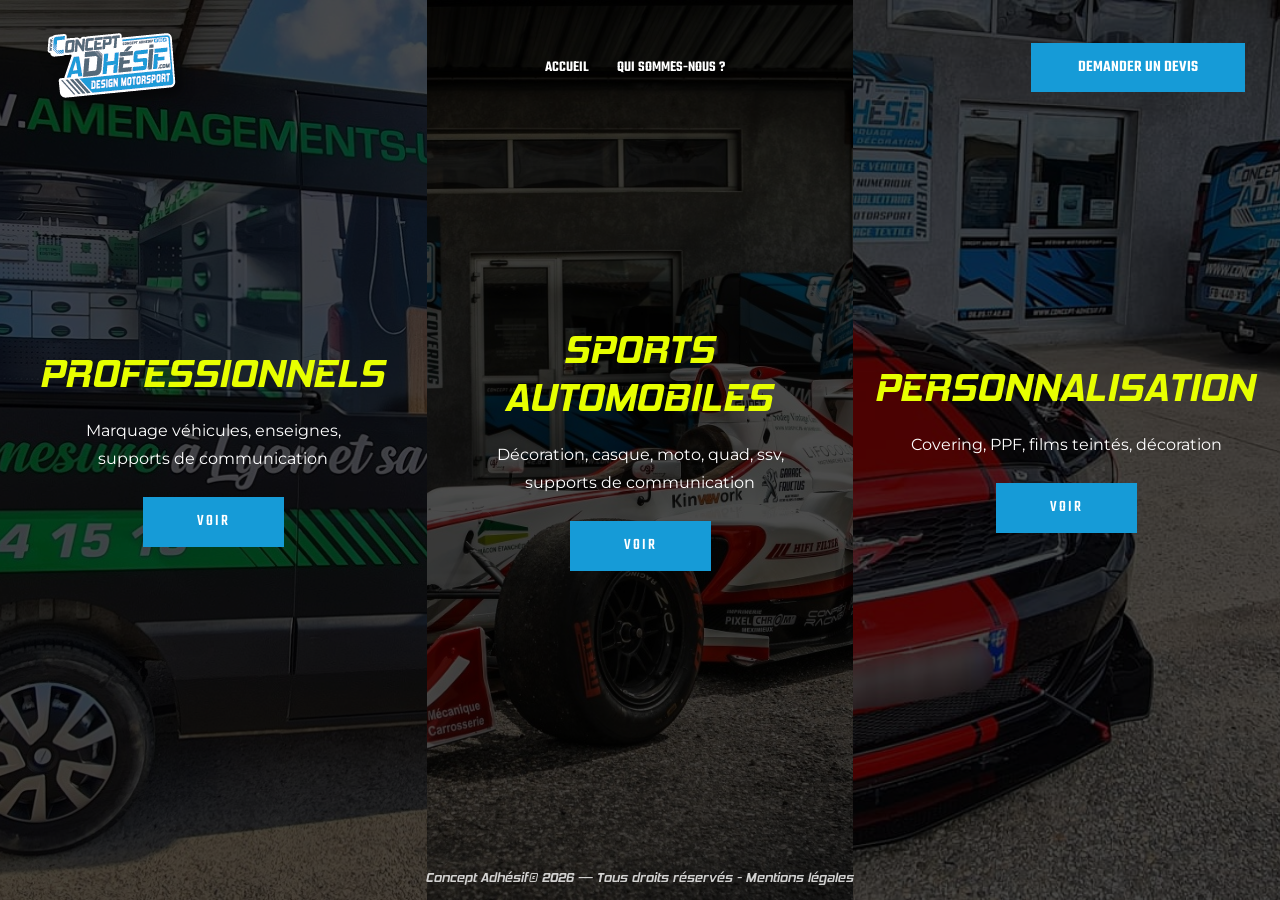
==== commit 54d95b57: "Update index.html" ====
--- a/index.html
+++ b/index.html
@@ -4,7 +4,7 @@
 <head>
     <meta charset="utf-8">
     <meta http-equiv="x-ua-compatible" content="ie=edge">
-    <title>gym</title>
+    <title>Concept adhésif</title>
     <meta name="description" content="">
     <meta name="viewport" content="width=device-width, initial-scale=1">
 
@@ -52,7 +52,6 @@
                                         <ul id="navigation">
                                             <li><a href="index.html">Accueil</a></li>
                                             <li><a href="about.html">Qui sommes-nous ?</a></li>
-                                            <li><a href="contact.html">Contact</a></li>
                                         </ul>
                                     </nav>
                                 </div>
@@ -60,7 +59,7 @@
                             <div class="col-xl-3 col-lg-3 d-none d-lg-block">
                                 <div class="Appointment">
                                     <div class="book_btn d-none d-lg-block">
-                                        <a href="#">Join Us</a>
+                                        <a href="contact.html">Demander un devis</a>
                                     </div>
                                 </div>
                             </div>
